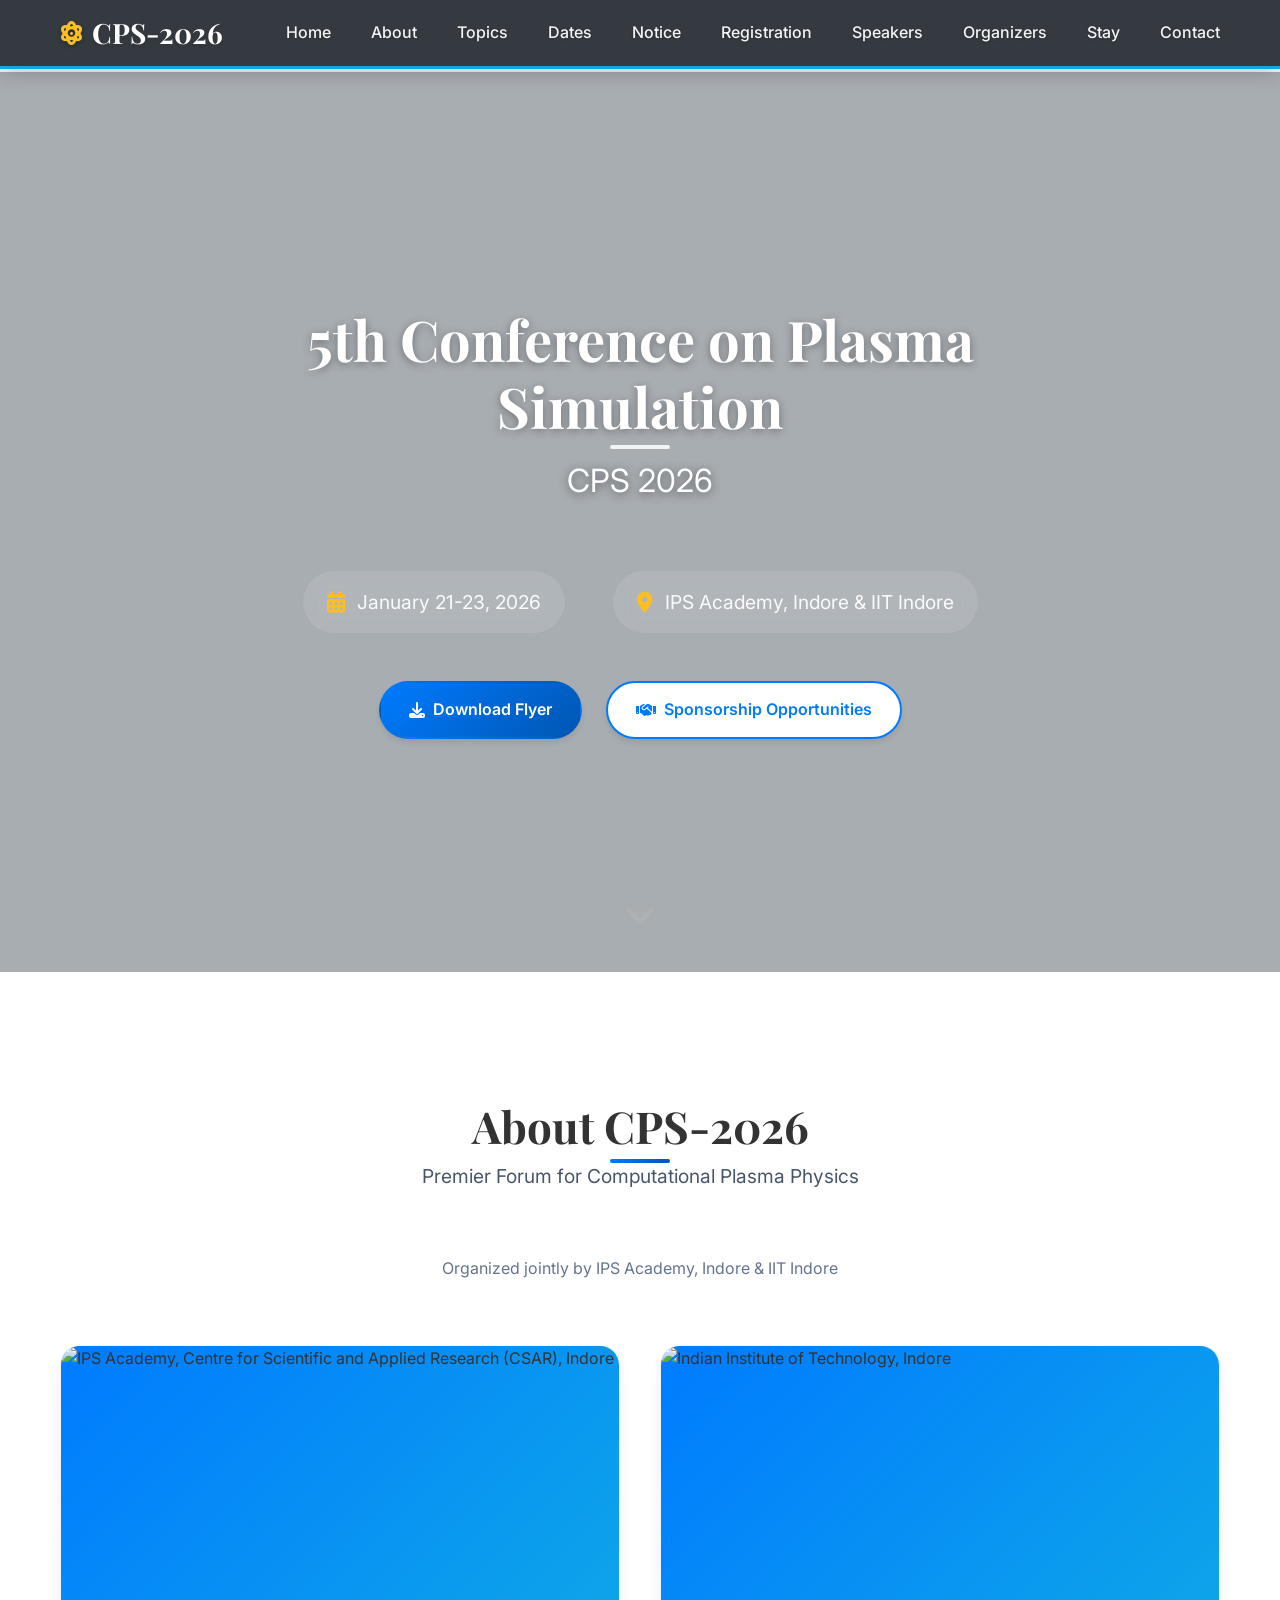
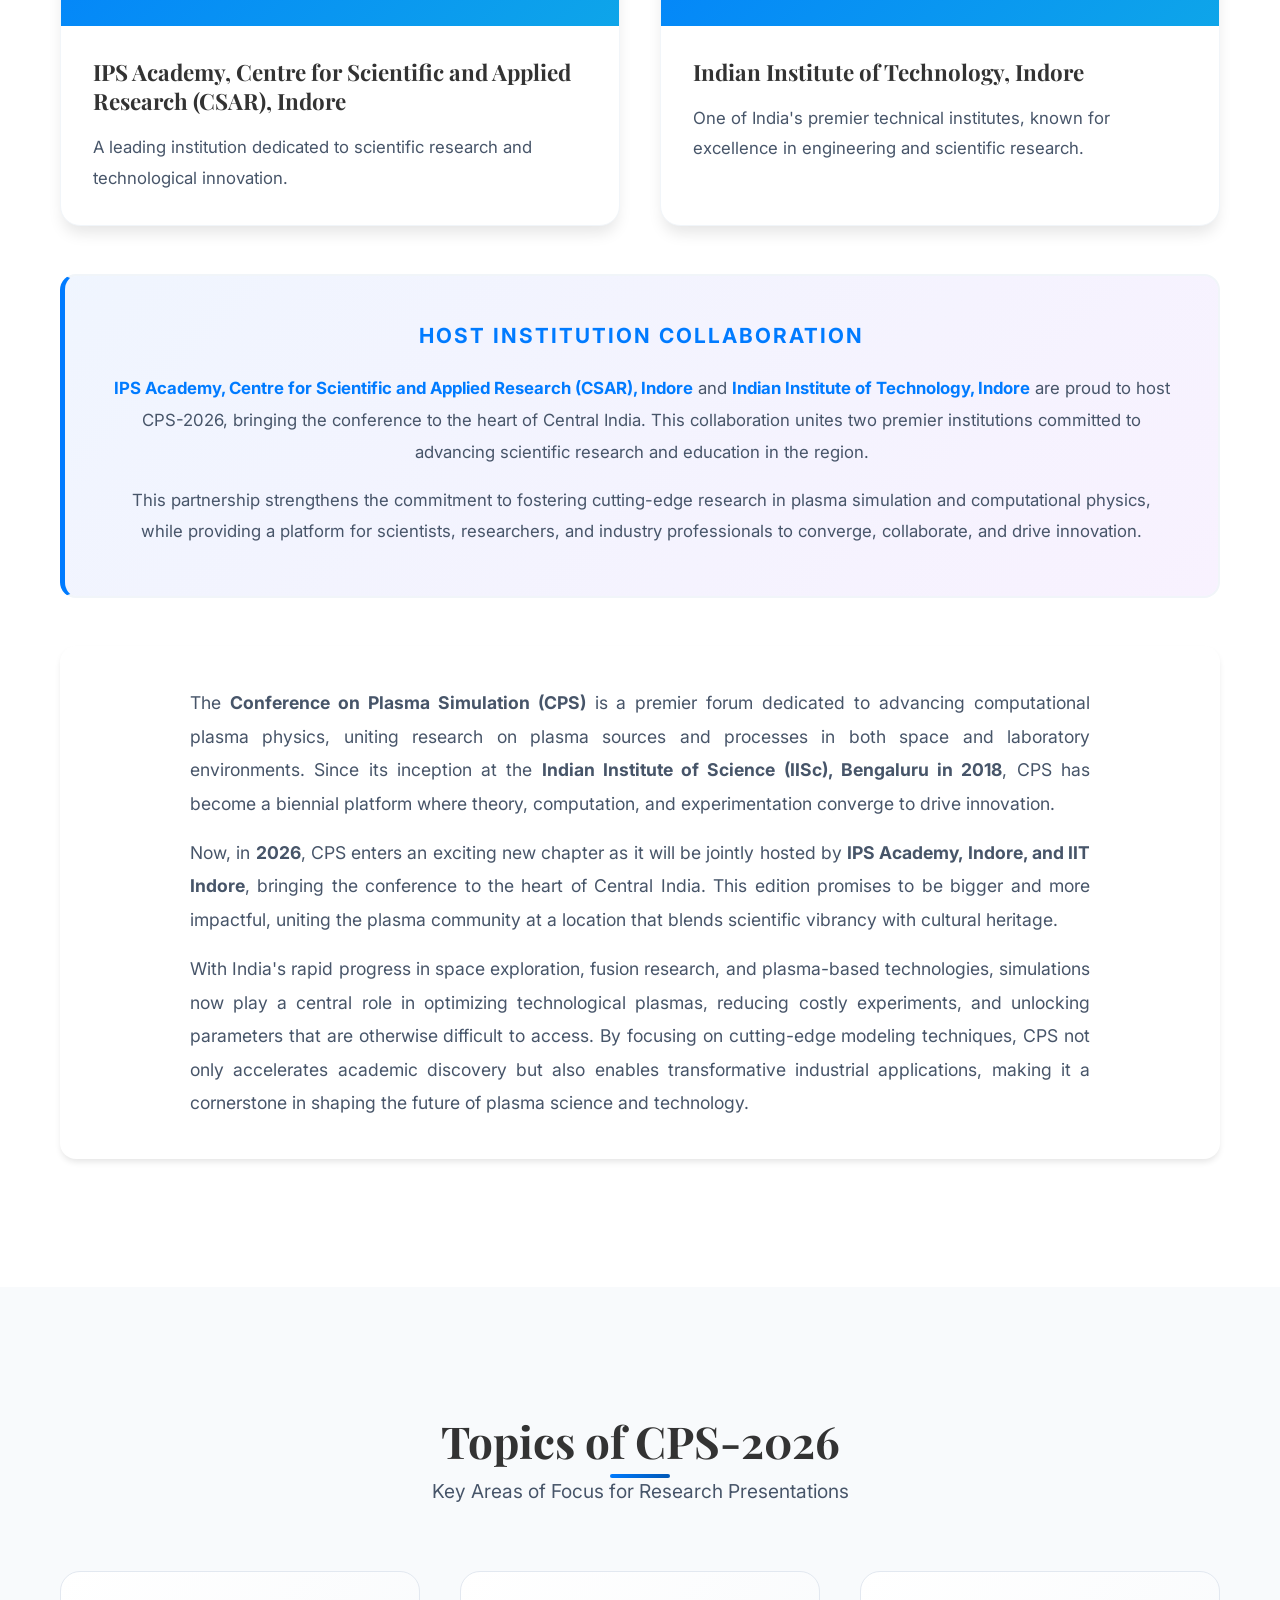
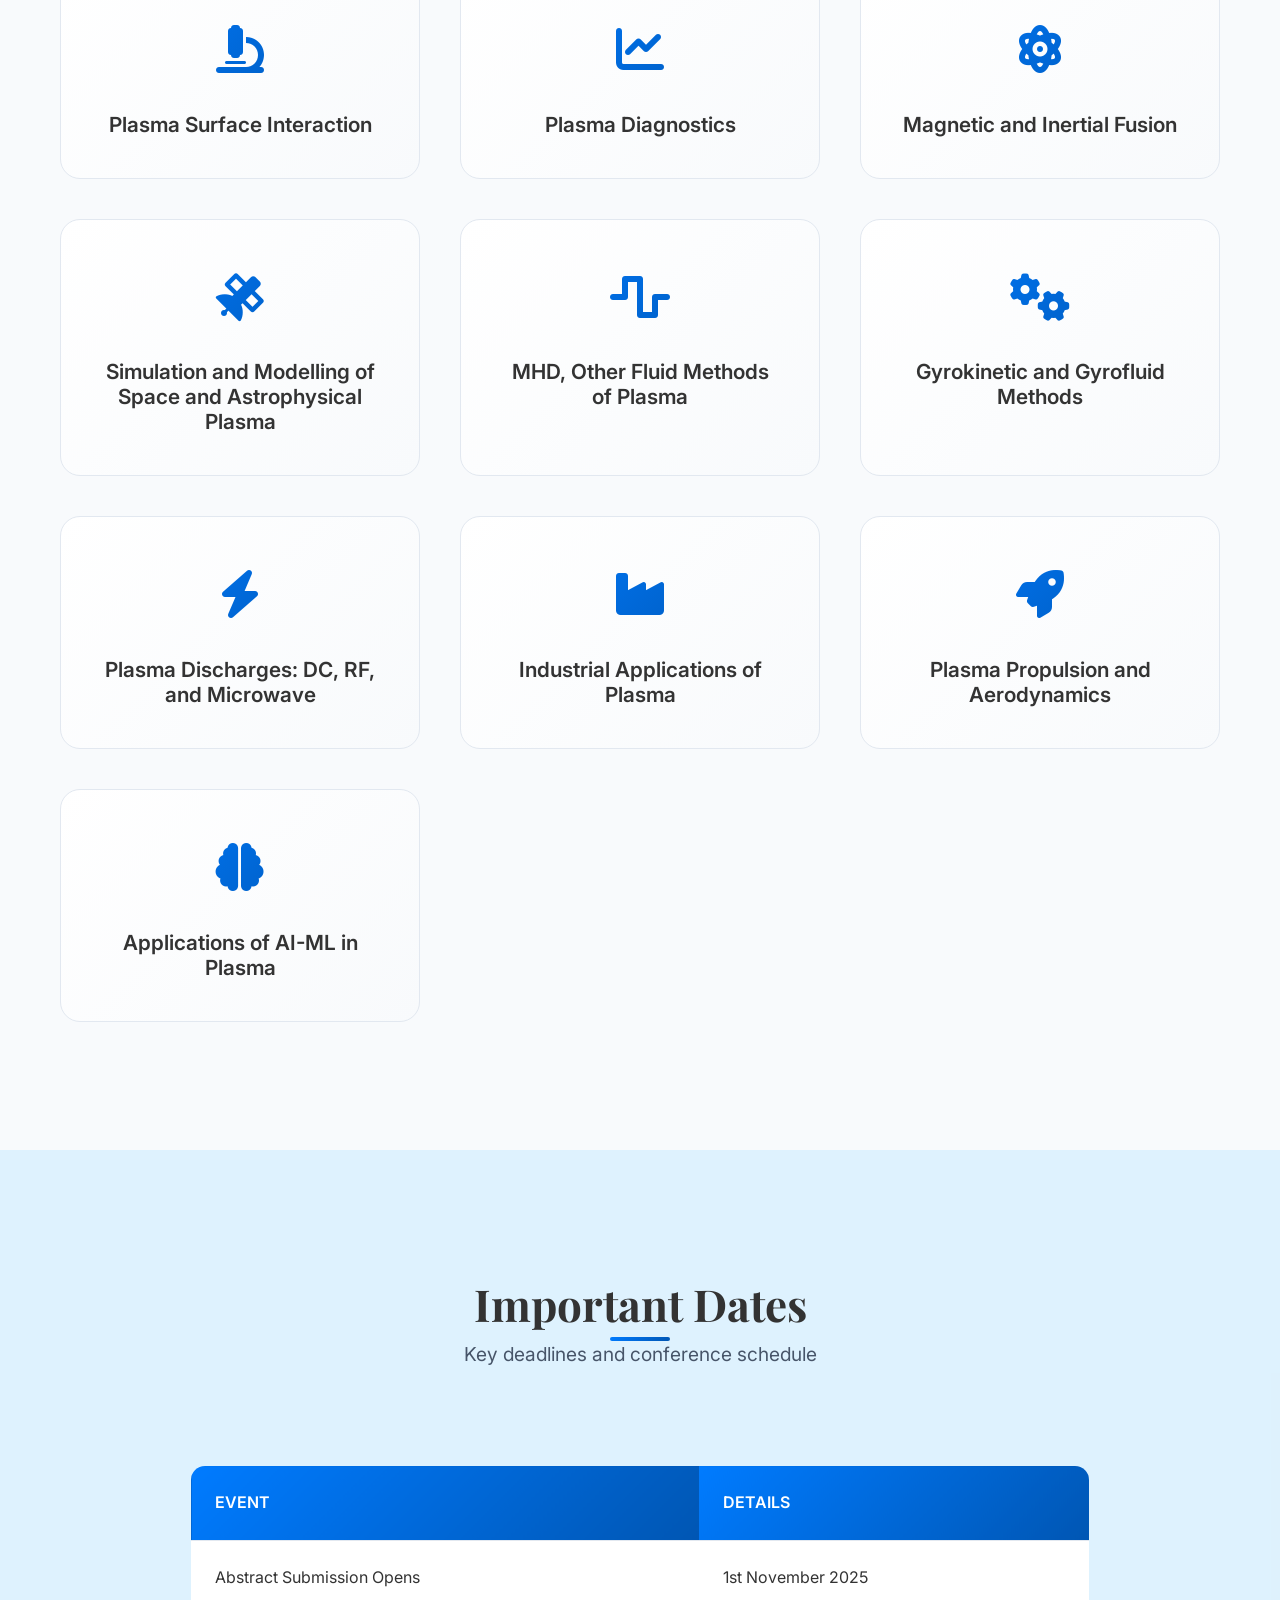
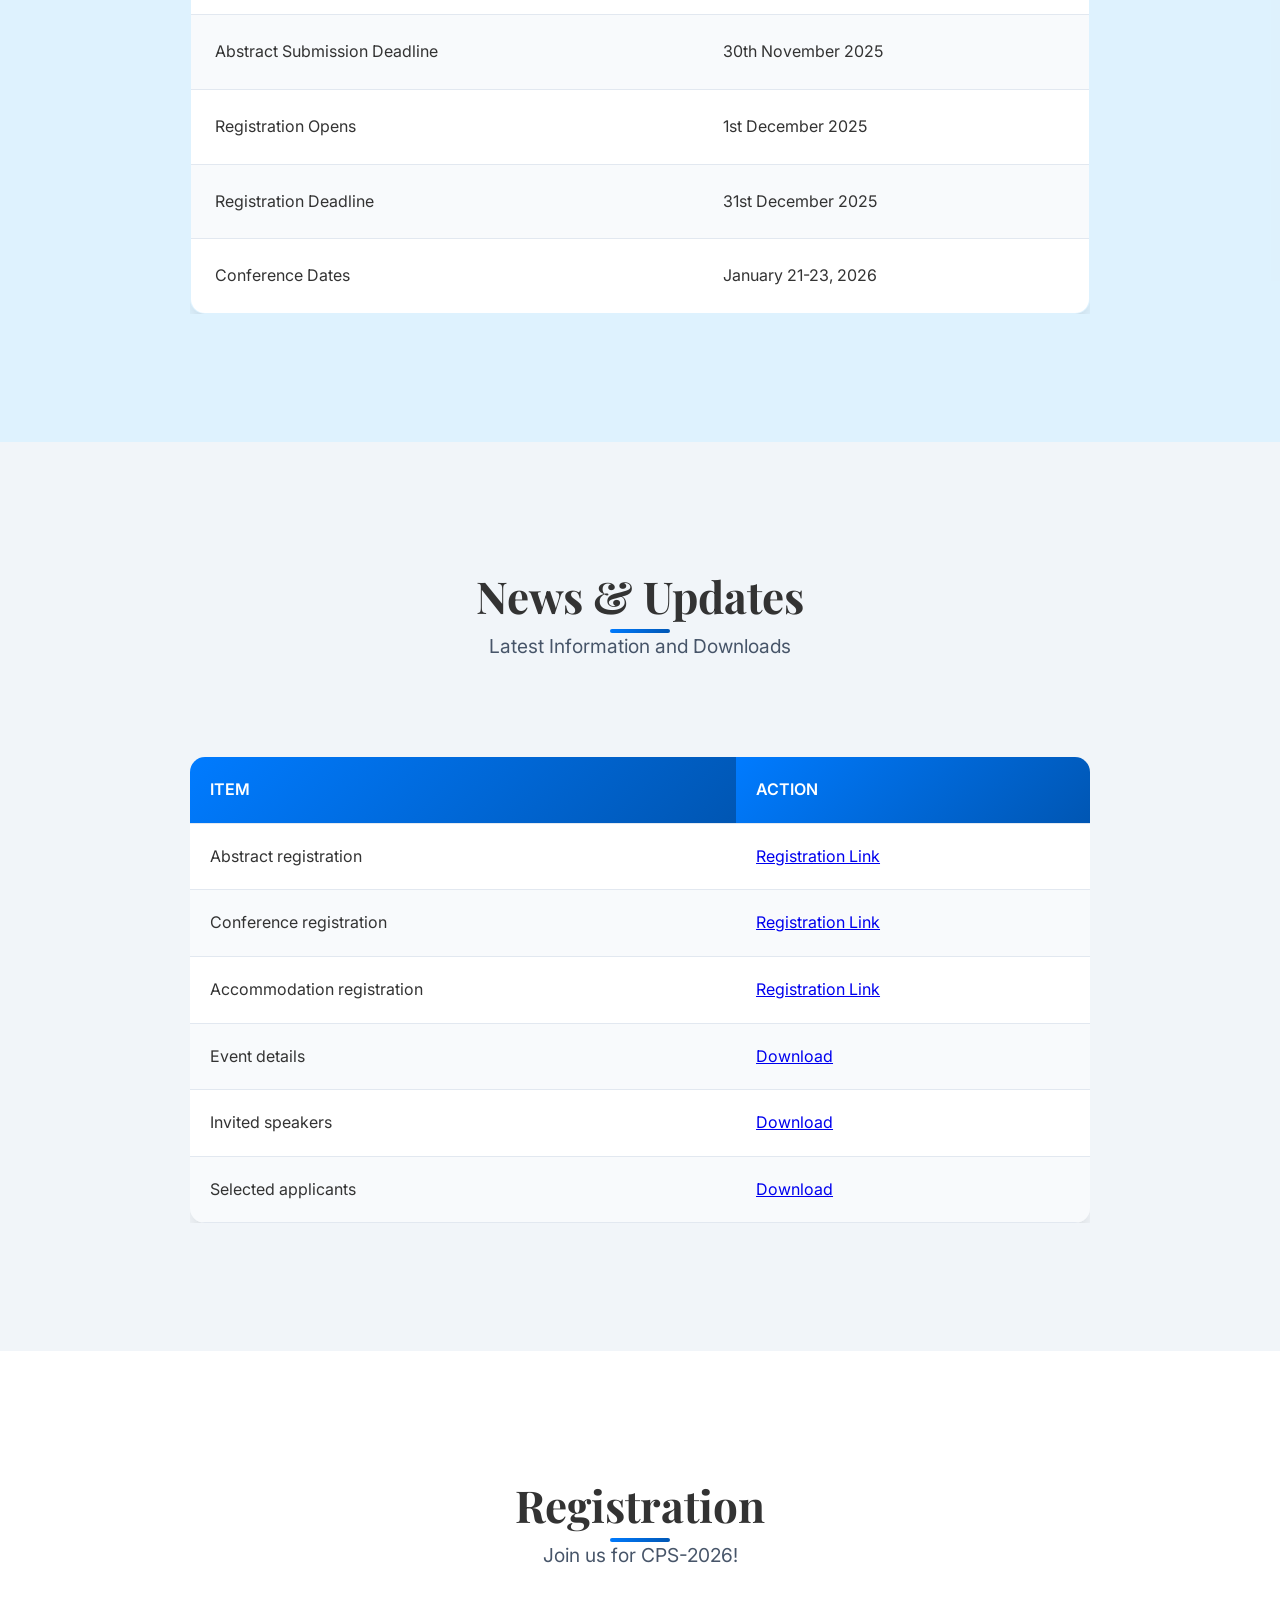
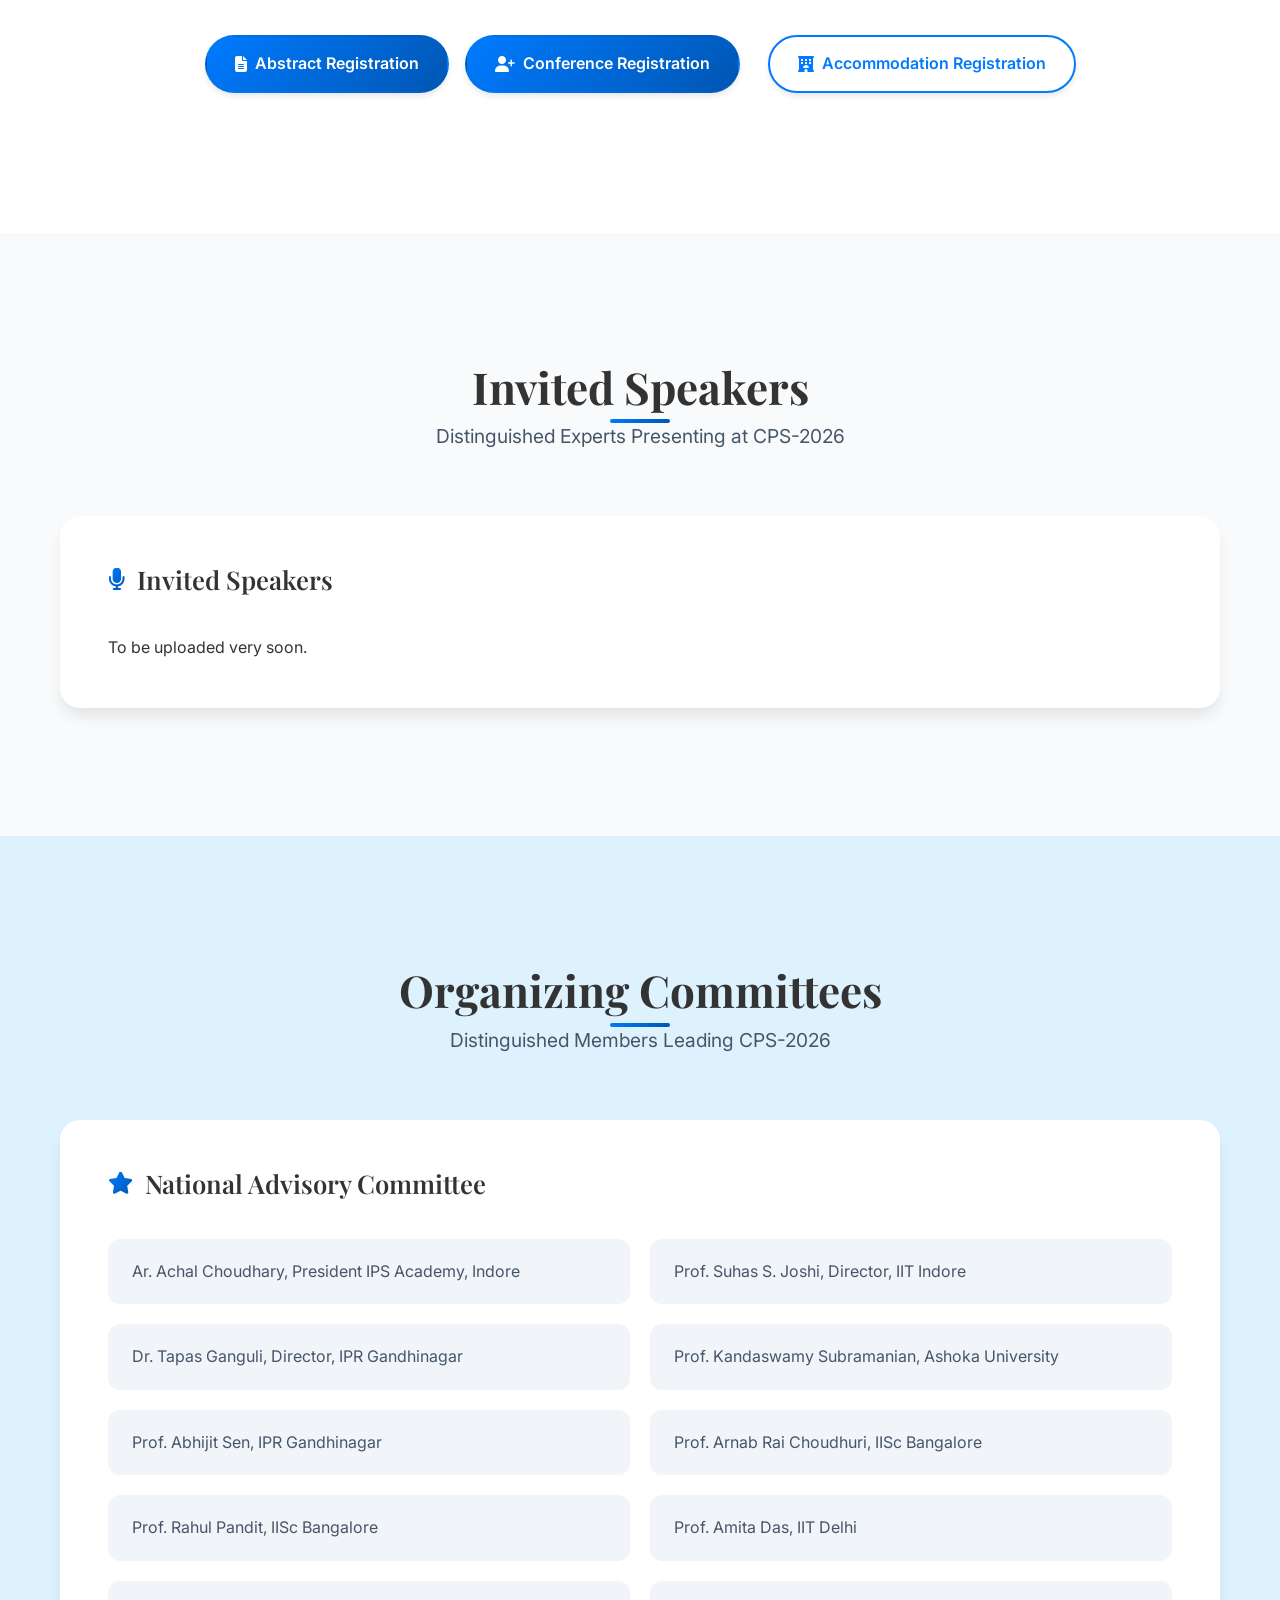
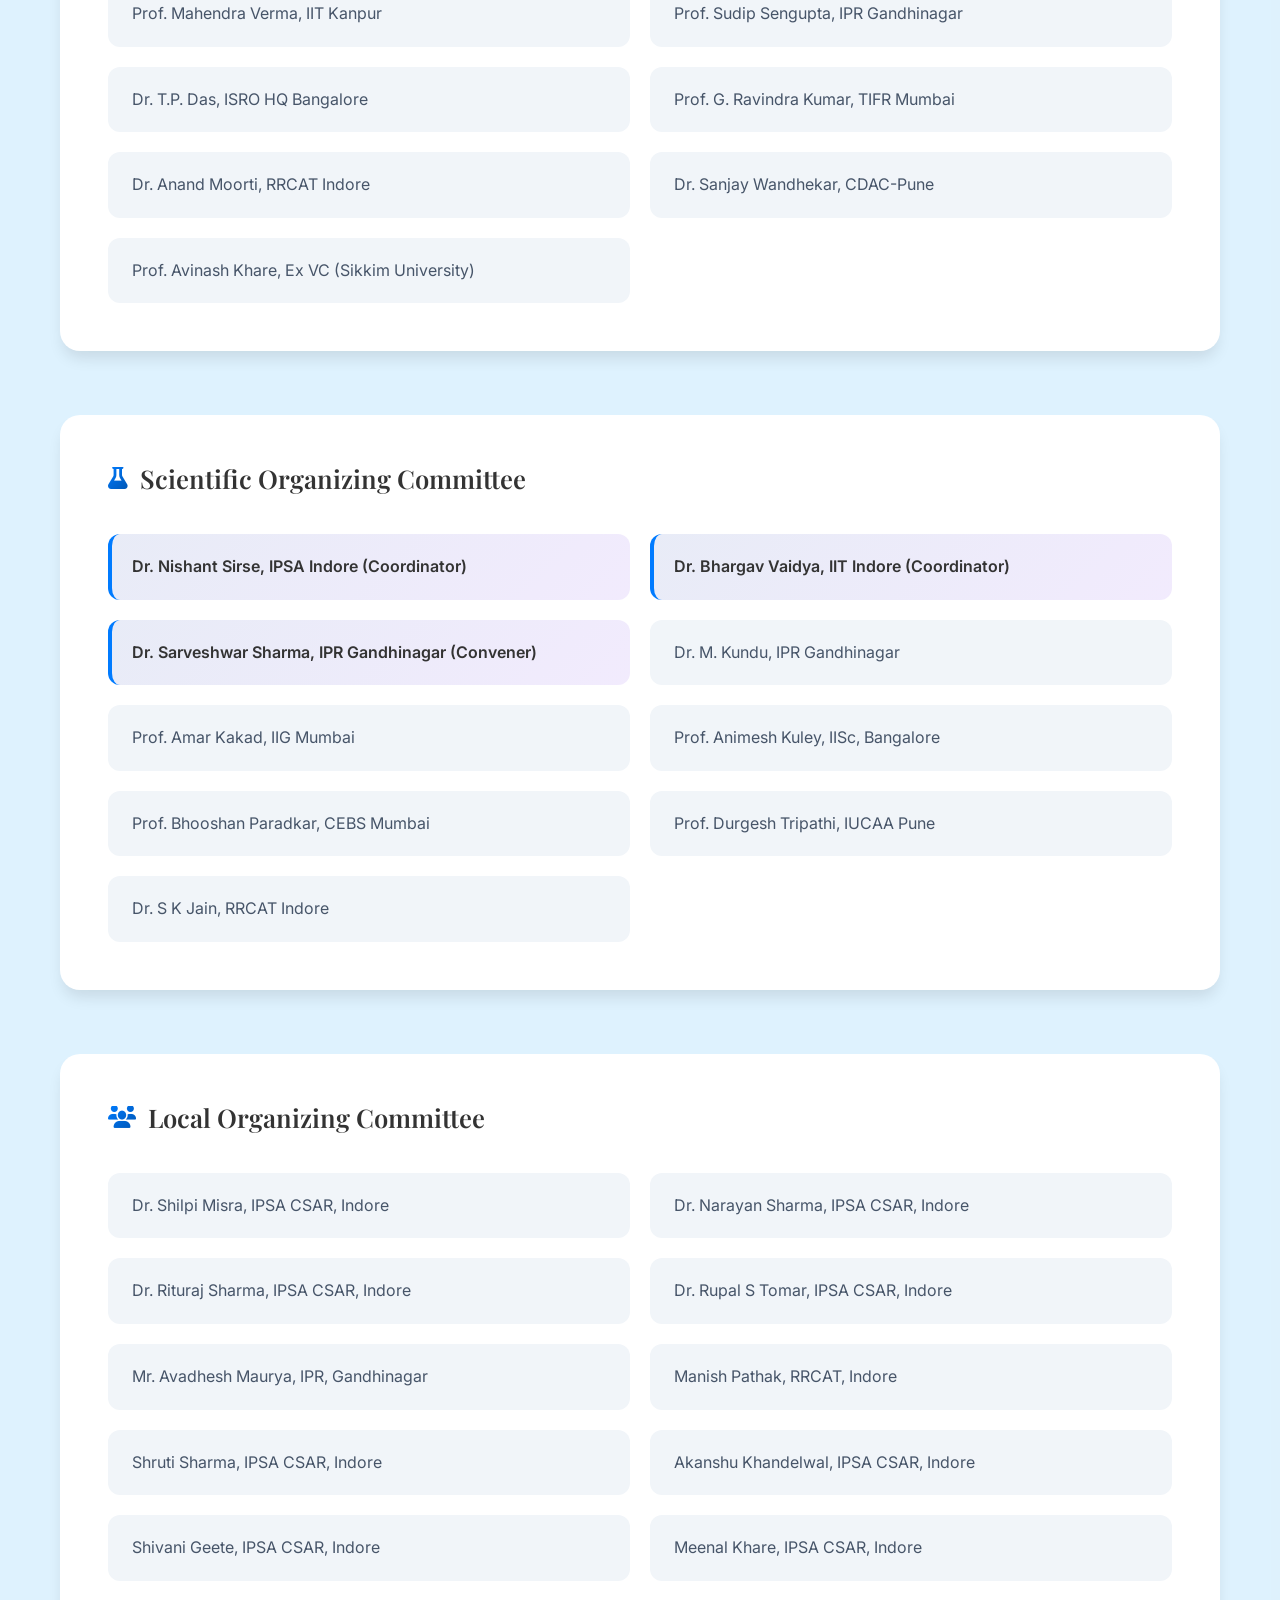
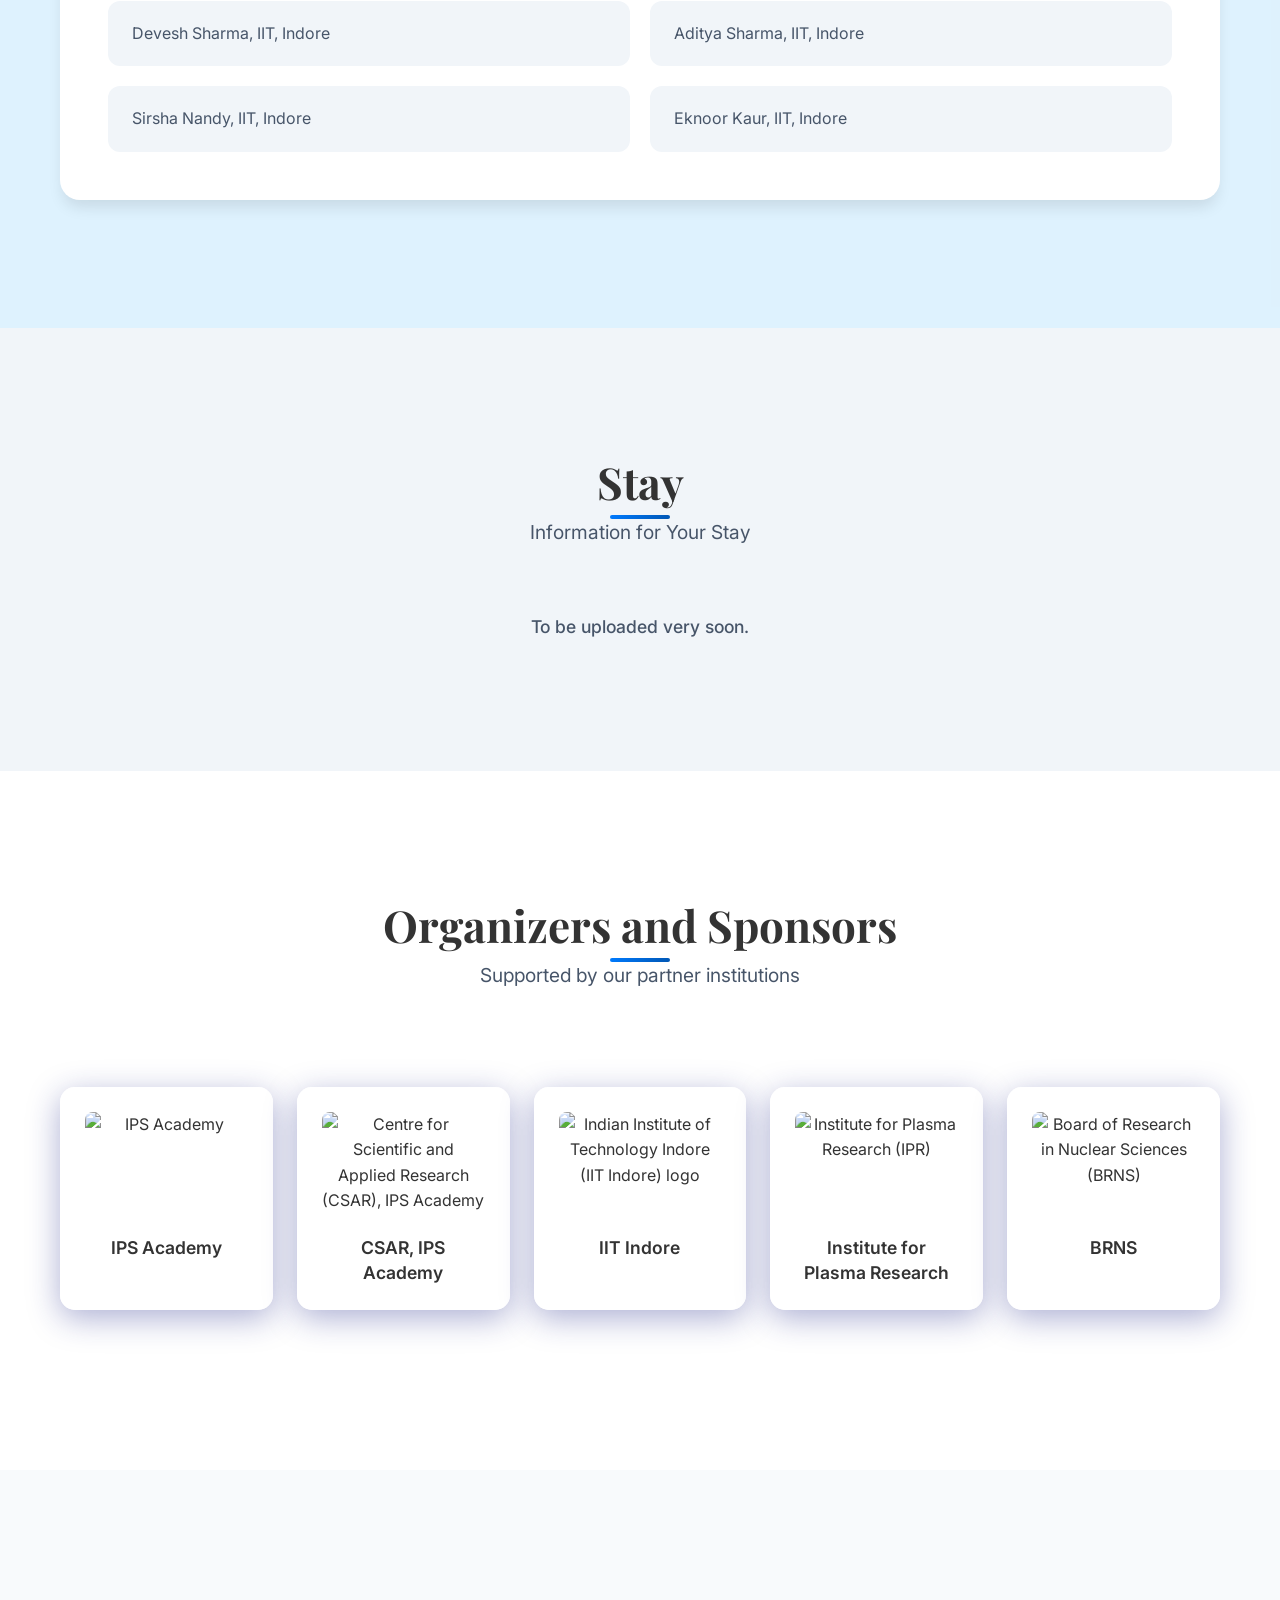
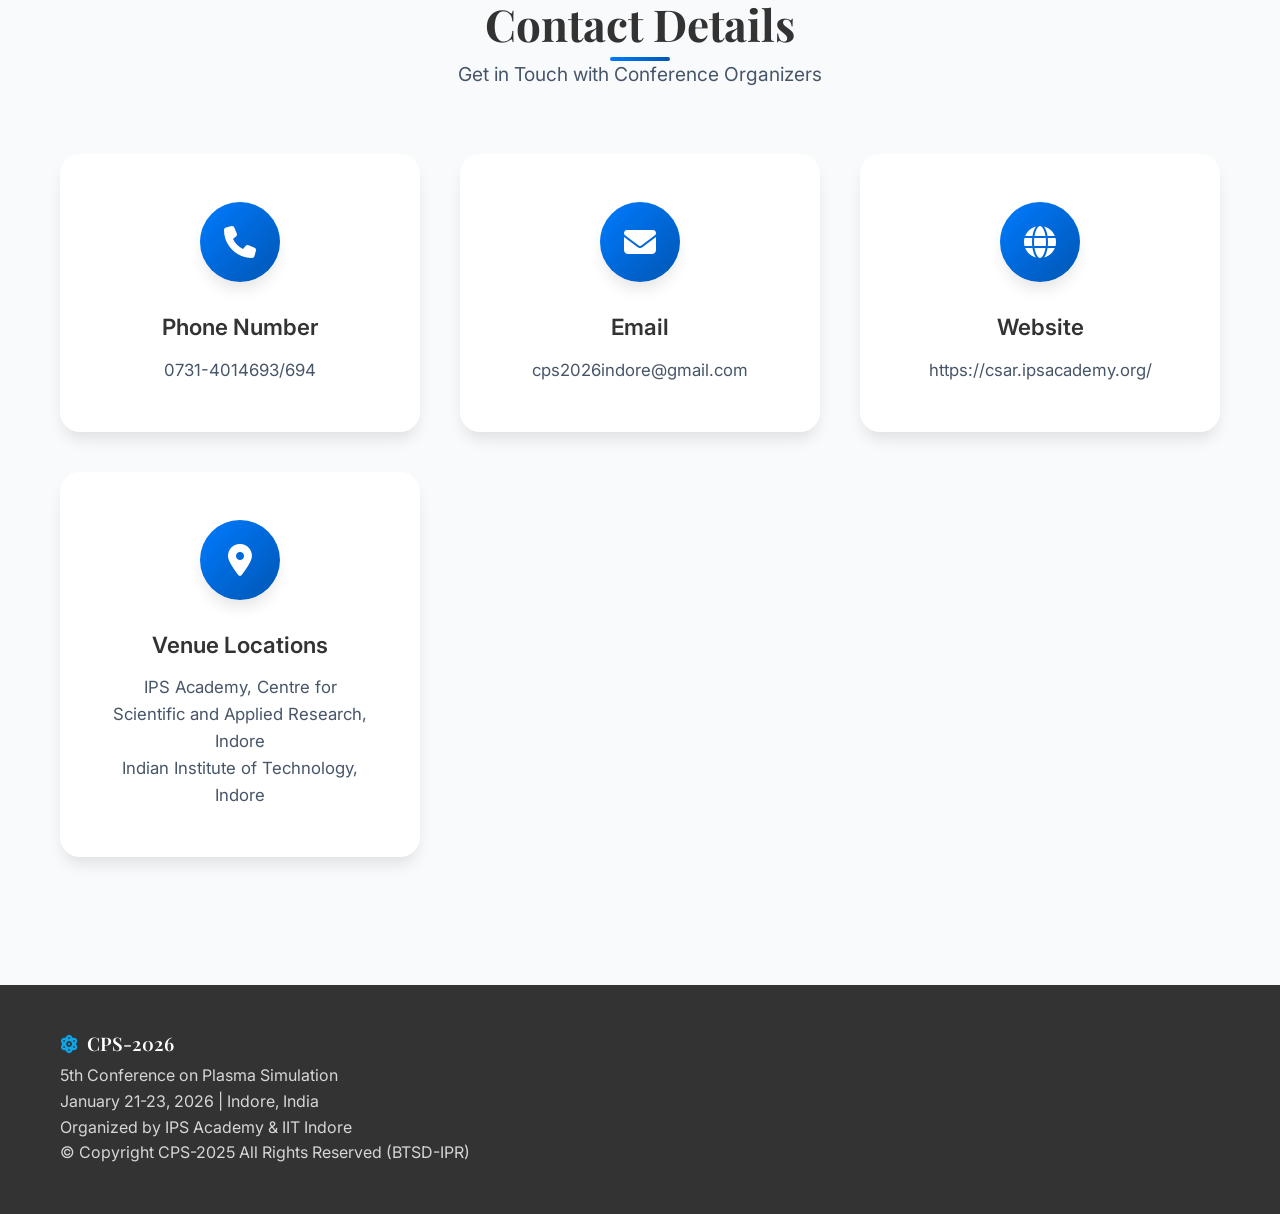
==== index.html @ 8df1a19e "Add files via upload" ====
<!DOCTYPE html>
<html lang="en">
<head>
    <meta charset="UTF-8">
    <meta name="viewport" content="width=device-width, initial-scale=1.0">
    <meta name="description" content="5th Conference on Plasma Simulation (CPS 2026) - Premier forum for computational plasma physics, plasma simulation, and computational physics research. Join us in Indore, India for cutting-edge research presentations and networking.">
    <meta name="keywords" content="plasma simulation, computational plasma physics, plasma conference, CPS 2026, plasma research, plasma modeling, plasma diagnostics, fusion research, plasma surface interaction, magnetic fusion, inertial fusion, space plasma, astrophysical plasma, MHD, gyro-kinetic, plasma discharges, industrial plasma, plasma propulsion, AI in plasma, machine learning plasma, plasma workshop, scientific conference, physics conference, plasma technology, plasma applications">
    <meta name="author" content="CPS 2026 Organizing Committee">
    <meta name="robots" content="index, follow">
    <meta name="language" content="English">
    <meta name="country" content="India">
    
    <!-- Schema.org for Google -->
    <script type="application/ld+json">
    {
        "@context": "https://schema.org",
        "@type": "Event",
        "name": "5th Conference on Plasma Simulation - CPS 2026",
        "startDate": "2026-01-21",
        "endDate": "2026-01-23",
        "eventAttendanceMode": "https://schema.org/OfflineEventAttendanceMode",
        "eventStatus": "https://schema.org/EventScheduled",
        "location": {
            "@type": "Place",
            "name": "IPS Academy & IIT Indore",
            "address": {
                "@type": "PostalAddress",
                "streetAddress": "IPS Academy, Centre for Scientific and Applied Research",
                "addressLocality": "Indore",
                "addressRegion": "Madhya Pradesh",
                "postalCode": "452012",
                "addressCountry": "IN"
            }
        },
        "organizer": {
            "@type": "Organization",
            "name": "IPS Academy, Centre for Scientific and Applied Research & IIT Indore",
            "url": "https://csar.ipsacademy.org/"
        },
        "description": "The 5th Conference on Plasma Simulation (CPS) is a premier forum dedicated to advancing computational plasma physics, uniting research on plasma sources and processes in both space and laboratory environments.",
        "image": "ref_image/speaker3.jpg",
        "url": "https://csar.ipsacademy.org/cps2026/",
        "offers": {
            "@type": "Offer",
            "url": "https://csar.ipsacademy.org/cps2026/",
            "availability": "https://schema.org/InStock"
        }
    }
    </script>
    
    <title>5th Conference on Plasma Simulation - CPS 2026</title>
    <link href="https://fonts.googleapis.com/css2?family=Inter:wght@300;400;500;600;700&family=Playfair+Display:wght@400;600;700&display=swap" rel="stylesheet">
    <link rel="stylesheet" href="https://cdnjs.cloudflare.com/ajax/libs/font-awesome/6.4.0/css/all.min.css">
    <link rel="stylesheet" href="styles.css">
    
    <style>
        /* Reset and Base Styles */
        * {
            margin: 0;
            padding: 0;
            box-sizing: border-box;
        }

        :root {
            --primary-color: #007bff;
            --primary-light: #3b82f6;
            --secondary-color: #7c3aed;
            --accent-color: #0ea5e9;
            --success-color: #4CAF50;
            --warning-color: #f59e0b;
            
            --background-color: #f0f8ff;
            --surface-color: #f8fafc;
            --surface-light: #f1f5f9;
            --card-color: #ffffff;
            
            --text-primary: #333333;
            --text-secondary: #475569;
            --text-muted: #64748b;
            --text-light: #94a3b8;
            
            --border-color: #e2e8f0;
            --border-light: #f1f5f9;
            
            --gradient-primary: linear-gradient(135deg, #007bff 0%, #0056b3 100%);
            --gradient-hero: linear-gradient(135deg, #007bff 0%, #3b82f6 50%, #0ea5e9 100%);
            --gradient-card: linear-gradient(135deg, #ffffff 0%, #f8fafc 100%);
            
            --shadow-sm: 0 1px 2px 0 rgba(0, 0, 0, 0.05);
            --shadow-md: 0 4px 6px -1px rgba(0, 0, 0, 0.1);
            --shadow-lg: 0 10px 15px -3px rgba(0, 0, 0, 0.1);
            --shadow-xl: 0 20px 25px -5px rgba(0, 0, 0, 0.1);
            --shadow-2xl: 0 25px 50px -12px rgba(0, 0, 0, 0.25);
            --hover-color: var(--surface-light);
            --top-banner-object-position: center; /* focal point for banner image */
            --navbar-height: 72px; /* default desktop navbar height */
            --top-banner-height: 0px; /* banner removed */
        }

        html {
            scroll-behavior: smooth;
            font-size: 16px;
        }

        body {
            font-family: 'Inter', -apple-system, BlinkMacSystemFont, 'Segoe UI', Roboto, sans-serif;
            line-height: 1.6;
            color: var(--text-primary);
            background-color: var(--background-color);
            padding-top: calc(var(--top-banner-height) + var(--navbar-height)); /* ensure content starts below banner + navbar */
            overflow-x: hidden;
        }

        /* Lock scroll when mobile menu is open */
        body.menu-open {
            overflow: hidden;
        }

        .container {
            max-width: 1200px;
            margin: 0 auto;
            padding: 0 20px;
        }

        /* Typography */
        h1, h2, h3, h4, h5, h6 {
            font-weight: 600;
            line-height: 1.2;
            margin-bottom: 1rem;
        }

        .section-title {
            font-family: 'Playfair Display', serif;
            font-size: 2.75rem;
            font-weight: 700;
            text-align: center;
            margin-bottom: 0.5rem;
            color: var(--text-primary);
            position: relative;
        }

        .section-title::after {
            content: '';
            position: absolute;
            bottom: -10px;
            left: 50%;
            transform: translateX(-50%);
            width: 60px;
            height: 4px;
            background: var(--gradient-primary);
            border-radius: 2px;
        }

        .section-subtitle {
            font-size: 1.2rem;
            color: var(--text-secondary);
            text-align: center;
            margin-bottom: 4rem;
            font-weight: 400;
        }

        .section-header {
            margin-bottom: 4rem;
        }

        /* Buttons */
        .btn {
            display: inline-flex;
            align-items: center;
            gap: 0.5rem;
            padding: 14px 28px;
            border-radius: 50px;
            text-decoration: none;
            font-weight: 600;
            font-size: 1rem;
            transition: all 0.3s ease;
            border: 2px solid transparent;
            cursor: pointer;
            box-shadow: var(--shadow-md);
        }

        .btn:focus {
            outline: 2px solid #ffffff;
            outline-offset: 2px;
        }

        .btn-primary {
            background: var(--gradient-primary);
            color: white;
        }

        .btn-primary:hover {
            transform: translateY(-3px);
            box-shadow: var(--shadow-xl);
        }

        .btn-outline {
            border: 2px solid var(--primary-color);
            color: var(--primary-color);
            background: white;
        }

        .btn-outline:hover {
            background: var(--primary-color);
            color: white;
            transform: translateY(-3px);
        }





        /* Navigation */
        .navbar {
            position: fixed;
            top: var(--top-banner-height);
            width: 100%;
            z-index: 1000;
            padding: 1rem 0;
            transition: all 0.3s ease;
            background: #343a40;
            backdrop-filter: blur(20px);
            border-bottom: 3px solid var(--accent-color);
            box-shadow: 0 4px 20px rgba(0, 0, 0, 0.2);
        }

        .navbar.scrolled {
            background: #343a40;
            box-shadow: 0 8px 30px rgba(0, 0, 0, 0.3);
        }

        .nav-container {
            max-width: 1200px;
            margin: 0 auto;
            padding: 0 20px;
            display: flex;
            justify-content: space-between;
            align-items: center;
        }

        .nav-logo h2 {
            color: #ffffff;
            font-size: 1.75rem;
            font-weight: 700;
            margin: 0;
            display: flex;
            align-items: center;
            gap: 0.5rem;
            font-family: 'Playfair Display', serif;
            text-shadow: 0 2px 4px rgba(0, 0, 0, 0.1);
        }

        .nav-logo i {
            color: #fbbf24;
            font-size: 1.5rem;
            filter: drop-shadow(0 1px 2px rgba(0, 0, 0, 0.2));
        }

        .nav-menu {
            display: flex;
            list-style: none;
            gap: 2.5rem;
            margin: 0;
        }

        .nav-link {
            color: rgba(255, 255, 255, 0.95);
            text-decoration: none;
            font-weight: 500;
            transition: all 0.3s ease;
            position: relative;
            padding: 0.5rem 0;
            text-shadow: 0 1px 3px rgba(0, 0, 0, 0.2);
        }

        .nav-link:hover,
        .nav-link.active {
            color: #ffffff;
        }

        .nav-link::after {
            content: '';
            position: absolute;
            width: 0;
            height: 3px;
            bottom: 0;
            left: 50%;
            transform: translateX(-50%);
            background: var(--gradient-primary);
            transition: width 0.3s ease;
            border-radius: 2px;
        }

        .nav-link:hover::after,
        .nav-link.active::after {
            width: 100%;
        }

        .hamburger {
            display: none;
            flex-direction: column;
            cursor: pointer;
            gap: 4px;
            z-index: 1001;
            background: none;
            border: 0;
            padding: 0;
            -webkit-tap-highlight-color: transparent;
            touch-action: manipulation;
        }

        .bar {
            width: 25px;
            height: 3px;
            background: var(--primary-color);
            transition: all 0.3s ease;
            border-radius: 2px;
        }

        /* Hero Section with Video Background */
        .hero {
            color: white;
            padding: 10rem 0;
            display: flex;
            align-items: center;
            justify-content: center;
            text-align: center;
            position: relative;
            min-height: 100vh;
            overflow: hidden;
        }

        /* Video Background Styles */
        .hero-video {
            position: absolute;
            top: 50%;
            left: 50%;
            min-width: 100%;
            min-height: 100%;
            width: auto;
            height: auto;
            transform: translate(-50%, -50%);
            z-index: 0;
            object-fit: cover;
        }

        /* Dark Overlay for Text Readability */
        .hero-overlay {
            position: absolute;
            top: 0;
            left: 0;
            width: 100%;
            height: 100%;
            background: rgba(0, 0, 0, 0.3);
            z-index: 1;
        }

        .hero-content {
            position: relative;
            z-index: 2;
            text-align: center;
            max-width: 900px;
            padding: 0 20px;
        }

        /* Ensure all hero content is above video */
        .hero .container {
            position: relative;
            z-index: 2;
        }

        .hero .section-title {
            color: #ffffff !important; /* Ensure this is white */
            font-size: clamp(2rem, 6vw, 3.5rem);
            text-shadow: 0 2px 8px rgba(0,0,0,0.35);
        }

        .hero .section-title::after {
            background: rgba(255,255,255,0.85);
        }

        .title-main {
            display: block;
            color: white;
        }

        .title-highlight {
            display: block;
            color: #fbbf24;
            text-shadow: 0 4px 8px rgba(0, 0, 0, 0.2);
        }

        .hero-subtitle {
            color: white !important; /* Full white for better visibility */
            margin-top: 1rem;
            font-size: clamp(1.4rem, 4vw, 2rem); /* Increased font size */
            text-shadow: 0 2px 10px rgba(0,0,0,0.5); /* Stronger shadow for contrast */
        }

        

        .hero-details {
            display: flex;
            justify-content: center;
            gap: 3rem;
            margin-bottom: 3rem;
            flex-wrap: wrap;
        }

        .detail-item {
            display: flex;
            align-items: center;
            gap: 0.75rem;
            font-size: 1.2rem;
            color: rgba(255, 255, 255, 0.95);
            background: rgba(255, 255, 255, 0.1);
            padding: 1rem 1.5rem;
            border-radius: 50px;
            backdrop-filter: blur(10px);
        }

        .detail-item i {
            color: #fbbf24;
            font-size: 1.3rem;
        }

        .hero-buttons {
            display: flex;
            gap: 1.5rem;
            justify-content: center;
            flex-wrap: wrap;
        }

        .scroll-indicator {
            position: absolute;
            bottom: 2rem;
            left: 50%;
            transform: translateX(-50%);
            color: rgba(255, 255, 255, 0.7);
            font-size: 2rem;
            animation: bounce 2s infinite;
        }

        @keyframes bounce {
            0%, 20%, 50%, 80%, 100% {
                transform: translateX(-50%) translateY(0);
            }
            40% {
                transform: translateX(-50%) translateY(-15px);
            }
            60% {
                transform: translateX(-50%) translateY(-8px);
            }
        }

        /* About Section */
        .about {
            padding: 8rem 0;
            background: var(--surface-color);
        }

        .about-grid {
            display: grid;
            grid-template-columns: 2fr 1fr;
            gap: 1rem;
            align-items: start;
        }

        /* Host Institutions Section */
        .host-institutions {
            display: grid;
            grid-template-columns: repeat(auto-fit, minmax(350px, 1fr));
            gap: 2.5rem;
            margin: 4rem 0 3rem 0;
        }

        .institution-card {
            background: var(--card-color);
            border-radius: 20px;
            overflow: hidden;
            box-shadow: var(--shadow-lg);
            transition: all 0.3s cubic-bezier(0.4, 0, 0.2, 1);
            border: 1px solid var(--border-light);
        }

        .institution-card:hover {
            transform: translateY(-12px);
            box-shadow: var(--shadow-2xl);
        }

        .institution-image-wrapper {
            width: 100%;
            height: 280px;
            overflow: hidden;
            position: relative;
            background: linear-gradient(135deg, var(--primary-color) 0%, var(--accent-color) 100%);
        }

        .institution-image {
            width: 100%;
            height: 100%;
            object-fit: cover;
            transition: transform 0.4s cubic-bezier(0.4, 0, 0.2, 1);
        }

        .institution-card:hover .institution-image {
            transform: scale(1.08);
        }

        .institution-content {
            padding: 2rem;
        }

        .institution-title {
            font-size: 1.4rem;
            font-weight: 700;
            color: var(--text-primary);
            margin-bottom: 1rem;
            line-height: 1.3;
            font-family: 'Playfair Display', serif;
        }

        .institution-description {
            font-size: 1.05rem;
            color: var(--text-secondary);
            line-height: 1.8;
            margin: 0;
        }

        /* Collaboration Section */
        .collaboration-section {
            background: linear-gradient(135deg, rgba(59, 130, 246, 0.08) 0%, rgba(168, 85, 247, 0.08) 100%);
            border: 2px solid var(--border-light);
            border-left: 5px solid var(--primary-color);
            border-radius: 16px;
            padding: 3rem;
            margin: 3rem 0;
            transition: all 0.3s ease;
        }

        .collaboration-section:hover {
            border-left-color: var(--accent-color);
            box-shadow: var(--shadow-lg);
        }

        .collaboration-title {
            font-size: 1.3rem;
            font-weight: 700;
            color: var(--primary-color);
            text-transform: uppercase;
            letter-spacing: 2px;
            margin-bottom: 1.5rem;
            text-align: center;
        }

        .collaboration-content {
            text-align: justify;
            line-height: 1.9;
        }

        .collaboration-content p {
            font-size: 1.05rem;
            color: var(--text-secondary);
            margin: 0;
            text-align: center;
        }

        .collaboration-content strong {
            color: var(--primary-color);
            font-weight: 700;
        }

        /* Conference Overview */
        .conference-overview {
            background: var(--card-color);
            border-radius: 16px;
            padding: 2.5rem;
            margin-top: 2rem;
            box-shadow: var(--shadow-md);
            transition: all 0.3s ease;
        }

        .conference-overview:hover {
            box-shadow: var(--shadow-lg);
        }

        .text-block {
            margin-bottom: 2.5rem;
            padding: 2rem;
            background: var(--card-color);
            border-radius: 16px;
            border-left: 5px solid var(--primary-color);
            box-shadow: var(--shadow-md);
            transition: transform 0.3s ease, box-shadow 0.3s ease;
        }

        .text-block:hover {
            transform: translateY(-5px);
            box-shadow: var(--shadow-lg);
        }

        .text-block p {
            font-size: 1.1rem;
            line-height: 1.8;
            color: var(--text-secondary);
            margin: 0;
        }

        .about-stats {
            display: flex;
            flex-direction: column;
            gap: 2rem;
        }

        .stat-item {
            text-align: center;
            padding: 2.5rem;
            background: var(--card-color);
            border-radius: 20px;
            box-shadow: var(--shadow-lg);
            transition: transform 0.3s ease;
        }

        .stat-item:hover {
            transform: translateY(-5px);
        }

        .stat-number {
            font-size: 3.5rem;
            font-weight: 800;
            background: var(--gradient-primary);
            -webkit-background-clip: text;
            -webkit-text-fill-color: transparent;
            background-clip: text;
            margin-bottom: 0.5rem;
            font-family: 'Playfair Display', serif;
        }

        .stat-label {
            font-size: 1rem;
            color: var(--text-muted);
            text-transform: uppercase;
            letter-spacing: 2px;
            font-weight: 600;
        }

        /* Topics Section */
        .topics {
            padding: 8rem 0;
            background: white;
        }

        .topics-grid {
            display: grid;
            grid-template-columns: repeat(auto-fit, minmax(300px, 1fr));
            gap: 2.5rem;
        }

        .topic-card {
            background: var(--gradient-card);
            padding: 2.5rem;
            border-radius: 20px;
            text-align: center;
            transition: all 0.3s ease;
            border: 1px solid var(--border-color);
            position: relative;
            overflow: hidden;
        }

        .topic-card::before {
            content: '';
            position: absolute;
            top: 0;
            left: 0;
            right: 0;
            height: 5px;
            background: var(--gradient-primary);
            transform: scaleX(0);
            transition: transform 0.3s ease;
        }

        .topic-card:hover::before {
            transform: scaleX(1);
        }

        .topic-card:hover {
            transform: translateY(-10px);
            box-shadow: var(--shadow-2xl);
        }

        .topic-icon {
            font-size: 3rem;
            background: var(--gradient-primary);
            -webkit-background-clip: text;
            -webkit-text-fill-color: transparent;
            background-clip: text;
            margin-bottom: 1.5rem;
        }

        .topic-card h3 {
            font-size: 1.3rem;
            font-weight: 600;
            color: var(--text-primary);
            margin: 0;
        }

        /* Speakers Section */
        .speakers {
            padding: 8rem 0;
            background: var(--surface-light);
        }

        .speakers-grid {
            display: grid;
            grid-template-columns: repeat(auto-fit, minmax(280px, 1fr));
            gap: 2.5rem;
            justify-items: center;
        }

        .speaker-card {
            background: var(--card-color);
            border-radius: 20px;
            box-shadow: var(--shadow-md);
            overflow: hidden;
            text-align: center;
            transition: all 0.3s ease;
            width: 100%;
            max-width: 320px;
            border: 1px solid var(--border-color);
        }

        .speaker-card:hover {
            transform: translateY(-8px);
            box-shadow: var(--shadow-lg);
        }

        .speaker-image {
            width: 100%;
            height: 250px;
            overflow: hidden;
            border-bottom: 1px solid var(--border-light);
        }

        .speaker-image img {
            width: 100%;
            height: 100%;
            object-fit: cover;
            transition: transform 0.3s ease;
        }

        .speaker-card:hover .speaker-image img {
            transform: scale(1.05);
        }

        .speaker-card h3 {
            font-size: 1.4rem;
            color: var(--primary-color);
            margin: 1.5rem 1rem 0.5rem;
            font-weight: 600;
        }

        .speaker-card p {
            font-size: 1rem;
            color: var(--text-secondary);
            margin: 0 1rem 0.5rem;
        }

        .speaker-card .speaker-topic {
            font-size: 0.95rem;
            color: var(--text-muted);
            font-style: italic;
            margin-bottom: 1.5rem;
        }

        /* Dates Section */
        .dates {
            padding: 8rem 0;
            background: var(--surface-color);
        }

        .dates-timeline {
            max-width: 900px;
            margin: 0 auto;
            position: relative;
        }

        .dates-timeline::before {
            content: '';
            position: absolute;
            left: 50%;
            top: 0;
            bottom: 0;
            width: 4px;
            background: var(--gradient-primary);
            transform: translateX(-50%);
            border-radius: 2px;
        }

        .timeline-item {
            display: flex;
            align-items: center;
            margin-bottom: 4rem;
            position: relative;
        }

        .timeline-item:nth-child(odd) {
            flex-direction: row-reverse;
        }

        .timeline-item:nth-child(odd) .timeline-content {
            text-align: right;
            padding-right: 3rem;
        }

        .timeline-item:nth-child(even) .timeline-content {
            text-align: left;
            padding-left: 3rem;
        }

        .timeline-date {
            flex: 0 0 220px;
            background: var(--gradient-primary);
            color: white;
            padding: 1.5rem;
            border-radius: 15px;
            font-weight: 600;
            text-align: center;
            box-shadow: var(--shadow-lg);
            position: relative;
        }

        .timeline-content {
            flex: 1;
        }

        .timeline-content h3 {
            font-size: 1.4rem;
            margin-bottom: 0.75rem;
            color: var(--text-primary);
            font-weight: 600;
        }

        .timeline-content p {
            color: var(--text-secondary);
            margin: 0;
            font-size: 1.05rem;
        }

        /* New Dates Table Styles */
        .dates-table-container {
            max-width: 900px;
            margin: 0 auto;
            overflow-x: auto; /* For responsive tables */
        }

        .dates-table {
            width: 100%;
            border-collapse: collapse;
            margin-top: 2rem;
            box-shadow: var(--shadow-lg);
            border-radius: 15px;
            overflow: hidden; /* Ensures rounded corners apply to children */
        }

        .dates-table th,
        .dates-table td {
            padding: 1.5rem;
            text-align: left;
            border-bottom: 1px solid var(--border-color);
        }

        .dates-table th {
            background: var(--gradient-primary);
            color: white;
            font-weight: 600;
            text-transform: uppercase;
            font-size: 1rem;
        }

        .dates-table tbody tr:nth-child(odd) {
            background-color: var(--card-color);
        }

        .dates-table tbody tr:nth-child(even) {
            background-color: var(--surface-color);
        }

        .dates-table tbody tr:hover {
            background-color: var(--hover-color); /* Changed from --surface-light to --hover-color for consistency */
            transition: background-color 0.3s ease;
        }

        .dates-table .date-cell {
            /* This style seems to be a remnant from timeline, might not be directly applicable to table cells */
            /* Keeping it for now, but consider if it's truly needed for table td */
            /* flex: 0 0 220px; */
            background: var(--gradient-primary);
            color: white;
            padding: 1.5rem;
            border-radius: 15px;
            font-weight: 600;
            text-align: center;
            box-shadow: var(--shadow-lg);
            position: relative;
        }

        .dates-table .event-cell h3 {
            font-size: 1.4rem;
            margin-bottom: 0.5rem;
            color: var(--text-primary);
            font-weight: 600;
        }

        .dates-table .event-cell p {
            color: var(--text-secondary);
            margin: 0;
            font-size: 1.05rem;
        }

        /* Notice Table Styles */
        .notice-table-container {
            max-width: 900px;
            margin: 0 auto;
            overflow-x: auto;
        }

        .notice-table {
            width: 100%;
            border-collapse: collapse;
            margin-top: 2rem;
            box-shadow: var(--shadow-lg);
            border-radius: 15px;
            overflow: hidden;
        }

        .notice-table th,
        .notice-table td {
            padding: 1.25rem;
            text-align: left;
            border-bottom: 1px solid var(--border-color);
        }

        .notice-table th {
            background: var(--gradient-primary);
            color: white;
            font-weight: 600;
            text-transform: uppercase;
            font-size: 1rem;
        }

        .notice-table tbody tr:nth-child(odd) {
            background-color: var(--card-color);
        }

        .notice-table tbody tr:nth-child(even) {
            background-color: var(--surface-color);
        }

        .notice-table tbody tr:hover {
            background-color: var(--hover-color);
            transition: background-color 0.3s ease;
        }

        .status-closed {
            color: #dc2626;
            font-weight: 600;
            padding: 6px 12px;
            background: #fee2e2;
            border: 1px solid #fecaca;
            border-radius: 25px;
            font-size: 0.85rem;
        }

        /* Responsive adjustments for the notice table */
        @media (max-width: 768px) {
            .notice-table thead {
                display: none;
            }

            /* Polished mobile layout: left-aligned Item, right-aligned Action (no button) */
            .notice-table,
            .notice-table tbody {
                display: block;
                width: 100%;
            }

            .notice-table tr {
                display: flex;
                align-items: center;
                justify-content: space-between;
                gap: 12px;
                padding: 12px 14px;
                margin-bottom: 12px;
                border: 1px solid var(--border-color);
                border-radius: 12px;
                background-color: var(--card-color);
                box-shadow: var(--shadow-md);
            }
            /* Alternating row backgrounds for mobile cards (readability) */
            .notice-table tbody tr:nth-child(odd)  { background-color: var(--card-color); }
            .notice-table tbody tr:nth-child(even) { background-color: var(--surface-light); }

            .notice-table tr:hover {
                background-color: var(--hover-color);
                box-shadow: var(--shadow-lg);
            }

            .notice-table td {
                padding: 0;
                margin: 0;
                border: none;
                position: static;
            }

            /* Remove mobile labels */
            .notice-table td::before {
                content: none;
                display: none;
            }

            /* Item: left, strong text, wraps nicely */
            .notice-table td[data-label="Item"] {
                flex: 1 1 auto;
                color: var(--text-primary);
                font-weight: 600;
                line-height: 1.4;
                min-width: 0; /* enable text-overflow if needed */
            }

            /* Action: right aligned, no button styling */
            .notice-table td[data-label="Action"] {
                flex: 0 0 auto;
                text-align: right;
                white-space: nowrap;
            }

            .notice-table tbody a {
                display: inline;
                padding: 0;
                border-radius: 0;
                background: none;
                color: var(--primary-color);
                text-decoration: underline;
                box-shadow: none;
                font-weight: 600;
                font-size: 0.975rem;
            }

            .notice-table tbody a:hover {
                color: var(--accent-color);
            }

            .notice-table tbody a:focus {
                outline: 2px solid var(--accent-color);
                outline-offset: 2px;
                text-decoration: none;
                border-radius: 4px;
            }

            .notice-table tbody a::before {
                content: none;
            }

            /* Status chip: visually balanced and right-aligned */
            .status-closed {
                display: inline-block;
                padding: 4px 10px;
                background: #fee2e2;
                border: 1px solid #fecaca;
                border-radius: 999px;
                font-size: 0.85rem;
                color: #dc2626;
                font-weight: 600;
                text-align: center;
                box-shadow: 0 2px 6px rgba(220, 38, 38, 0.15);
            }
        }



        /* Committee Section */
        .committees {
            padding: 8rem 0;
            background: white;
        }

        .committees-grid {
            display: grid;
            gap: 4rem;
        }

        .committee-card {
            background: var(--card-color);
            padding: 3rem;
            border-radius: 20px;
            box-shadow: var(--shadow-lg);
            transition: transform 0.3s ease;
        }

        .committee-card:hover {
            transform: translateY(-5px);
        }

        .committee-card h3 {
            font-size: 1.6rem;
            margin-bottom: 2.5rem;
            color: var(--text-primary);
            display: flex;
            align-items: center;
            gap: 0.75rem;
            font-family: 'Playfair Display', serif;
        }

        .committee-card i {
            background: var(--gradient-primary);
            -webkit-background-clip: text;
            -webkit-text-fill-color: transparent;
            background-clip: text;
            font-size: 1.4rem;
        }

        .committee-members {
            display: grid;
            grid-template-columns: repeat(auto-fit, minmax(350px, 1fr));
            gap: 1.25rem;
        }

        .member {
            padding: 1.25rem;
            background: var(--surface-light);
            border-radius: 12px;
            color: var(--text-secondary);
            font-size: 1rem;
            transition: all 0.3s ease;
            border-left: 4px solid transparent;
        }

        .member:hover {
            background: var(--surface-color);
            color: var(--text-primary);
            border-left-color: var(--primary-color);
            transform: translateX(5px);
        }

        .member.highlight {
            background: linear-gradient(135deg, rgba(30, 64, 175, 0.1) 0%, rgba(124, 58, 237, 0.1) 100%);
            color: var(--text-primary);
            font-weight: 600;
            border-left-color: var(--primary-color);
        }

        /* Contact Section */
        .contact {
            padding: 8rem 0;
            background: var(--surface-color);
        }

        .contact-grid {
            display: grid;
            grid-template-columns: repeat(auto-fit, minmax(280px, 1fr));
            gap: 2.5rem;
        }

        .contact-card {
            background: var(--card-color);
            padding: 3rem;
            border-radius: 20px;
            text-align: center;
            box-shadow: var(--shadow-lg);
            transition: all 0.3s ease;
        }

        .contact-card:hover {
            transform: translateY(-10px);
            box-shadow: var(--shadow-2xl);
        }

        .contact-icon {
            width: 80px;
            height: 80px;
            background: var(--gradient-primary);
            border-radius: 50%;
            display: flex;
            align-items: center;
            justify-content: center;
            margin: 0 auto 2rem;
            font-size: 2rem;
            color: white;
            box-shadow: var(--shadow-lg);
        }

        .contact-card h3 {
            font-size: 1.4rem;
            margin-bottom: 1rem;
            color: var(--text-primary);
            font-weight: 600;
        }

        .contact-card p {
            color: var(--text-secondary);
            line-height: 1.6;
            font-size: 1.05rem;
        }

        /* Key Roles Section */
        .key-roles {
            padding: 6rem 0;
            background: var(--surface-light);
        }

        .roles-grid {
            display: grid;
            grid-template-columns: repeat(auto-fit, minmax(350px, 1fr));
            gap: 2.5rem;
        }

        .role-card {
            background: var(--card-color);
            padding: 2.5rem;
            border-radius: 16px;
            text-align: center;
            box-shadow: var(--shadow-md);
            transition: all 0.3s ease;
        }

        .role-card:hover {
            transform: translateY(-5px);
            box-shadow: var(--shadow-lg);
        }

        .role-card h4 {
            font-size: 1.3rem;
            color: var(--primary-color);
            margin-bottom: 1rem;
            font-weight: 600;
        }

        .role-card .person {
            font-size: 1.1rem;
            color: var(--text-primary);
            font-weight: 600;
            margin-bottom: 0.5rem;
        }

        .role-card .institution {
            color: var(--text-secondary);
            font-size: 0.95rem;
        }

        /* Footer */
        .footer {
            background: var(--text-primary);
            color: white;
            padding: 3rem 0;
        }

        .footer-content {
            display: flex;
            justify-content: space-between;
            align-items: center;
        }

        .footer-left h3 {
            color: white;
            margin-bottom: 0.5rem;
            display: flex;
            align-items: center;
            gap: 0.5rem;
            font-family: 'Playfair Display', serif;
        }

        .footer-left i {
            color: var(--accent-color);
        }

        .footer-left p,
        .footer-right p {
            color: rgba(255, 255, 255, 0.8);
            margin: 0;
        }

        /* Responsive Design */
        @media (max-width: 768px) {
            .hamburger {
                display: flex;
            }
            
            .nav-menu {
                position: fixed;
                left: -100%;
                top: var(--navbar-height);
                flex-direction: column;
                background: #343a40;
                width: 100%;
                text-align: center;
                transition: 0.3s ease;
                box-shadow: var(--shadow-lg);
                padding: 3rem 0;
                backdrop-filter: blur(20px);
                -webkit-backdrop-filter: blur(20px);
                /* Ensure solid background */
                background: #343a40 !important;
                opacity: 1 !important;
                max-height: calc(100vh - var(--navbar-height));
                overflow-y: auto;
                -webkit-overflow-scrolling: touch;
            }
            
            .nav-menu.active {
                left: 0;
            }

            .nav-menu li {
                margin: 0; /* remove extra spacing between items */
            }

            /* Compact, accessible tap targets for mobile links */
            .nav-link {
                display: block;
                font-size: 0.95rem;
                line-height: 1.25; /* avoid tall line height */
                padding: 0.75rem 1rem; /* ~40–44px tap target per item */
                margin: 0;
                white-space: normal;
                overflow-wrap: anywhere;
                word-break: break-word;
            }
            
            .hamburger.active .bar:nth-child(2) {
                opacity: 0;
            }
            
            .hamburger.active .bar:nth-child(1) {
                transform: translateY(7px) rotate(45deg);
            }
            
            .hamburger.active .bar:nth-child(3) {
                transform: translateY(-7px) rotate(-45deg);
            }
            
            /* Mobile Hero Adjustments */
            .hero {
                padding: 100px 0 60px;
                min-height: 70vh;
            }

            /* Video remains full-screen on mobile */
            .hero-video {
                min-width: 100%;
                min-height: 100%;
            }

            /* Slightly darker overlay on mobile for better readability */
            .hero-overlay {
                background: rgba(0, 0, 0, 0.4);
            }
            
            .hero-title {
                font-size: 2.75rem;
            }
            
            .section-title {
                font-size: 2.25rem;
            }
            
            .hero-details {
                flex-direction: column;
                gap: 1.5rem;
            }
            
            .hero-buttons {
                flex-direction: column;
                align-items: center;
            }
            
            .about {
                padding: 4rem 0;
            }
            
            .about-grid {
                grid-template-columns: 1fr;
                gap: 2rem;
            }
            
            .text-block {
                padding: 1.5rem;
                margin-bottom: 1.5rem;
                word-wrap: break-word;
                hyphens: auto;
            }
            
            .text-block p {
                font-size: 1rem;
                line-height: 1.7;
            }
            
            .about-stats {
                flex-direction: column;
                gap: 1.5rem;
                align-items: center;
            }
            
            .stat-item {
                padding: 1.5rem;
                width: 100%;
                max-width: 250px;
            }
            
            .stat-number {
                font-size: 2.5rem;
            }
            
            .dates-timeline::before {
                left: 30px;
            }
            
            .timeline-item {
                flex-direction: column !important;
                align-items: flex-start;
                padding-left: 4rem;
            }
            
            .timeline-item .timeline-content {
                text-align: left !important;
                padding: 0 !important;
                margin-top: 1.5rem;
            }
            
            .timeline-date {
                flex: none;
                width: auto;
                min-width: 200px;
            }
            
            .committee-members {
                grid-template-columns: 1fr;
            }
            
            .roles-grid {
                grid-template-columns: 1fr;
            }
            
            .footer-content {
                flex-direction: column;
                gap: 1.5rem;
                text-align: center;
            }
            /* Ensure copyright and organizer info appears first on mobile */
            .footer-right {
                order: 1;
            }
            .footer-left {
                order: 2;
            }
        }

        @media (max-width: 480px) {
            .container {
                padding: 0 15px;
            }
            
            .hero-title {
                font-size: 2.25rem;
            }
            
            .hero-subtitle {
                font-size: 1.2rem;
            }
            
            .topics-grid {
                grid-template-columns: 1fr;
            }
            
            .contact-grid {
                grid-template-columns: 1fr;
            }
            
            .timeline-date {
                min-width: 180px;
                font-size: 0.9rem;
            }
            
            .section-title {
                font-size: 2rem;
            }
        }

        /* Smooth animations */
        @media (prefers-reduced-motion: no-preference) {
            .topic-card,
            .contact-card,
            .member,
            .btn,
            .text-block,
            .role-card {
                transition: all 0.3s cubic-bezier(0.4, 0, 0.2, 1);
            }
        }

        /* Focus styles for accessibility */
        .nav-link:focus,
        .btn:focus {
            outline: 3px solid var(--accent-color);
            outline-offset: 4px;
        }

        /* Site Header Image Styles */
        .site-header {
            width: 100%;
            height: 200px; /* Default height for desktop */
            overflow: hidden;
            position: relative;
        }

        .header-img {
            width: 100%;
            height: 100%;
            object-fit: cover; /* Ensures image covers without distortion */
            display: block;
        }

        /* Responsive adjustments */
        @media (max-width: 768px) {
            .site-header {
                height: 150px; /* Smaller height on tablets/mobile */
            }
        }

        @media (max-width: 480px) {
            .site-header {
                height: 120px; /* Even smaller on phones */
            }
        }

        /* Smooth scrolling for full page */
        .fade-in {
            opacity: 0;
            transform: translateY(30px);
            transition: opacity 0.8s ease, transform 0.8s ease;
        }

        .fade-in.visible {
            opacity: 1;
            transform: translateY(0);
        }

        /* Glassmorphism Design for Organizers and Sponsors Section */
        .org-sponsors-grid {
            display: grid;
            grid-template-columns: repeat(auto-fit, minmax(200px, 1fr));
            gap: 1.5rem;
            padding: 2rem 0;
        }

        .org-card {
            background: rgba(255, 255, 255, 0.9);
            backdrop-filter: blur(10px);
            -webkit-backdrop-filter: blur(10px);
            border: 1px solid rgba(255, 255, 255, 0.2);
            border-radius: 15px;
            box-shadow: 0 8px 32px 0 rgba(31, 38, 135, 0.37);
            padding: 1.5rem;
            transition: all 0.3s ease;
            overflow: hidden;
            text-align: center;
        }

        .org-card:hover {
            background: rgba(255, 255, 255, 0.2);
            transform: translateY(-5px);
            box-shadow: 0 12px 40px 0 rgba(31, 38, 135, 0.45);
        }

        .org-figure {
            margin: 0;
            display: flex;
            flex-direction: column;
            align-items: center;
            justify-content: center;
        }

        .org-logo {
            max-width: 100%;
            height: auto;
            border-radius: 8px;
            margin-bottom: 1rem;
            transition: transform 0.3s ease;
        }

        .org-card:hover .org-logo {
            transform: scale(1.05);
        }

        .org-name {
            font-size: 1.1rem;
            font-weight: 600;
            color: var(--text-primary);
            margin: 0;
            text-align: center;
            line-height: 1.4;
        }

        /* Fallback for browsers that don't support backdrop-filter */
        @supports not (backdrop-filter: blur(10px)) {
            .org-card {
                background: rgba(255, 255, 255, 0.9);
                border: 1px solid var(--border-color);
                box-shadow: var(--shadow-md);
            }
        }

        /* Mobile responsiveness for glass cards */
        @media (max-width: 768px) {
            .org-sponsors-grid {
                grid-template-columns: repeat(auto-fit, minmax(160px, 1fr));
                gap: 1rem;
                padding: 1rem 0;
            }

            .org-card {
                padding: 1.25rem;
            }

            .org-logo {
                max-height: 100px;
            }
        }

        @media (max-width: 480px) {
            .org-sponsors-grid {
                grid-template-columns: 1fr;
            }

            .org-card {
                padding: 1rem;
                margin: 0.5rem;
            }

            .org-logo {
                max-height: 100px;
                max-width: 120px;
                object-fit: contain;
            }
        }

        /* Organizers and Sponsors Section Styling */
        .organizers-sponsors {
            padding: 8rem 0;
            background: var(--surface-color);
        }
        /* Top banner (above navbar) */
        .top-banner {
            position: fixed;
            top: 0;
            left: 0;
            width: 100%;
            height: var(--top-banner-height);
            z-index: 1200; /* above navbar */
            background: #ffffff;
            box-shadow: 0 1px 0 rgba(0,0,0,0.06);
        }
        .top-banner-img {
            width: 100%;
            height: 100%;
            object-fit: cover; /* fills area while staying responsive */
            object-position: var(--top-banner-object-position, center);
            display: block;
        }
        /* Back to Top Button */
        #scrollToTopBtn {
            position: fixed;
            bottom: 20px;
            right: 20px;
            background: var(--gradient-primary);
            color: white;
            border: none;
            border-radius: 50%;
            width: 50px;
            height: 50px;
            font-size: 1.2rem;
            cursor: pointer;
            box-shadow: var(--shadow-lg);
            opacity: 0;
            visibility: hidden;
            transition: all 0.3s ease;
            z-index: 999;
        }

        #scrollToTopBtn.show {
            opacity: 1;
            visibility: visible;
        }

        #scrollToTopBtn:hover {
            background: var(--primary-color);
            transform: translateY(-3px);
            box-shadow: var(--shadow-2xl);
        }

        #scrollToTopBtn:focus {
            outline: 3px solid var(--accent-color);
            outline-offset: 4px;
        }

        @media (max-width: 768px) {
            :root {
                --navbar-height: 64px; /* slightly smaller navbar on mobile */
                --top-banner-height: 0px; /* banner removed on mobile */
            }
}

/* Section Background Sequence — WCAG AA compliant
   Sequence: seq-1 (card white) > seq-2 (surface) > seq-3 (accent tint) > seq-4 (surface light), repeating.
   Excludes hero/banner which uses image/gradient. */
:root {
    --seq-1: var(--card-color);        /* #ffffff */
    --seq-2: var(--surface-color);     /* #f8fafc */
    --seq-3: rgba(14, 165, 233, 0.08); /* accent tint from --accent-color */
    --seq-4: var(--surface-light);     /* #f1f5f9 */
}

/* Apply repeating sequence to <section> elements (skip hero which is nth-of-type(1)) */
section:nth-of-type(4n + 2) { background-color: var(--seq-1) !important; }
section:nth-of-type(4n + 3) { background-color: var(--seq-2) !important; }
section:nth-of-type(4n + 4) { background-color: var(--seq-3) !important; }
section:nth-of-type(4n + 5) { background-color: var(--seq-4) !important; }

/* Text colors already use var(--text-*) which pass AA on these light backgrounds */
</style>
</head>
<body>

    <!-- Navigation -->
    <nav class="navbar" id="navbar">
        <div class="nav-container">
            <div class="nav-logo">
                <h2><i class="fas fa-atom"></i> CPS-2026</h2>
            </div>
            <ul class="nav-menu" id="nav-menu" aria-hidden="true">
                <li><a href="#home" class="nav-link">Home</a></li>
                <li><a href="#about" class="nav-link">About</a></li>
                <li><a href="#topics" class="nav-link">Topics</a></li>
                <li><a href="#dates" class="nav-link">Dates</a></li>
                <li><a href="#notice" class="nav-link">Notice</a></li>
                <li><a href="#registration" class="nav-link">Registration</a></li>
                <li><a href="#speakers" class="nav-link">Speakers</a></li>
                <li><a href="#organizers" class="nav-link">Organizers</a></li>
                <li><a href="#stay" class="nav-link">Stay</a></li>
                <li><a href="#contact" class="nav-link">Contact</a></li>
            </ul>
            <button class="hamburger" id="hamburger" type="button" aria-expanded="false" aria-controls="nav-menu" aria-label="Toggle navigation">
                <span class="bar"></span>
                <span class="bar"></span>
                <span class="bar"></span>
            </button>
        </div>
    </nav>

    <!-- Hero Section -->
    <section id="home" class="hero">
        <!-- Video Background -->
        <video class="hero-video" autoplay muted loop playsinline>
            <source src="hero.mp4" type="video/mp4">
            Your browser does not support the video tag.
        </video>
        <!-- Dark Overlay for better text readability -->
        <div class="hero-overlay"></div>
        
        <div class="container hero-content">
            <div class="section-header">
                <h1 class="section-title">5th Conference on Plasma Simulation</h1>
                <p class="section-subtitle hero-subtitle">CPS 2026</p>
            </div>
            <div class="hero-details">
                <div class="detail-item">
                    <i class="fas fa-calendar-alt"></i>
                    <span>January 21-23, 2026</span>
                </div>
                <div class="detail-item">
                    <i class="fas fa-map-marker-alt"></i>
                    <span>IPS Academy, Indore & IIT Indore</span>
                </div>
            </div>
            <div class="hero-buttons">
                <a href="PDF/Flyer.pdf" download target="_blank" class="btn btn-primary">
                    <i class="fas fa-download"></i> Download Flyer
                </a>
                <a href="PDF/Sponsorship.pdf" download target="_blank" class="btn btn-outline">
                    <i class="fas fa-handshake"></i> Sponsorship Opportunities
                </a>
            </div>
        </div>
        <a href="#about" class="scroll-indicator">
            <i class="fas fa-chevron-down"></i>
        </a>
    </section>

    <!-- About Section -->
    <section id="about" class="about">
        <div class="container">
            <div class="section-header">
                <h2 class="section-title">About CPS‑2026</h2>
                <div class="section-subtitle">Premier Forum for Computational Plasma Physics</div>
                <div class="section-subtitle" style="margin-top: 0.5rem; font-size: 1rem; color: var(--text-muted);">Organized jointly by IPS Academy, Indore & IIT Indore</div>
            </div>

            <!-- Host Institutions Cards Section -->
            <div class="host-institutions">
                <div class="institution-card">
                    <div class="institution-image-wrapper">
                        <img src="ref_image/IPS.JPG" alt="IPS Academy, Centre for Scientific and Applied Research (CSAR), Indore" class="institution-image">
                    </div>
                    <div class="institution-content">
                        <h3 class="institution-title">IPS Academy, Centre for Scientific and Applied Research (CSAR), Indore</h3>
                        <p class="institution-description">A leading institution dedicated to scientific research and technological innovation.</p>
                    </div>
                </div>

                <div class="institution-card">
                    <div class="institution-image-wrapper">
                        <img src="ref_image/IITI.jpg" alt="Indian Institute of Technology, Indore" class="institution-image">
                    </div>
                    <div class="institution-content">
                        <h3 class="institution-title">Indian Institute of Technology, Indore</h3>
                        <p class="institution-description">One of India's premier technical institutes, known for excellence in engineering and scientific research.</p>
                    </div>
                </div>
            </div>

            <!-- Host Institution Collaboration Section -->
            <div class="collaboration-section">
                <h3 class="collaboration-title">HOST INSTITUTION COLLABORATION</h3>
                <div class="collaboration-content">
                    <p>
                        <strong>IPS Academy, Centre for Scientific and Applied Research (CSAR), Indore</strong> and <strong>Indian Institute of Technology, Indore</strong> are proud to host CPS-2026, bringing the conference to the heart of Central India. This collaboration unites two premier institutions committed to advancing scientific research and education in the region.
                    </p>
                    <p style="margin-top: 1rem;">
                        This partnership strengthens the commitment to fostering cutting-edge research in plasma simulation and computational physics, while providing a platform for scientists, researchers, and industry professionals to converge, collaborate, and drive innovation.
                    </p>
                </div>
            </div>

            <!-- Conference Overview -->
            <div class="conference-overview">
                <p style="line-height: 1.9; color: var(--text-secondary); font-size: 1.1rem; text-align: justify; text-justify: inter-word; hyphens: auto; word-spacing: normal; max-width: 900px; margin: 0 auto;">
                    The <strong>Conference on Plasma Simulation (CPS)</strong> is a premier forum dedicated to advancing computational plasma physics, uniting research on plasma sources and processes in both space and laboratory environments. Since its inception at the <strong>Indian Institute of Science (IISc), Bengaluru in 2018</strong>, CPS has become a biennial platform where theory, computation, and experimentation converge to drive innovation.
                </p>
                <p style="line-height: 1.9; color: var(--text-secondary); font-size: 1.1rem; text-align: justify; text-justify: inter-word; hyphens: auto; word-spacing: normal; max-width: 900px; margin: 1rem auto 0;">
                    Now, in <strong>2026</strong>, CPS enters an exciting new chapter as it will be jointly hosted by <strong>IPS Academy, Indore, and IIT Indore</strong>, bringing the conference to the heart of Central India. This edition promises to be bigger and more impactful, uniting the plasma community at a location that blends scientific vibrancy with cultural heritage.
                </p>
                <p style="line-height: 1.9; color: var(--text-secondary); font-size: 1.1rem; text-align: justify; text-justify: inter-word; hyphens: auto; word-spacing: normal; max-width: 900px; margin: 1rem auto 0;">
                    With India's rapid progress in space exploration, fusion research, and plasma-based technologies, simulations now play a central role in optimizing technological plasmas, reducing costly experiments, and unlocking parameters that are otherwise difficult to access. By focusing on cutting-edge modeling techniques, CPS not only accelerates academic discovery but also enables transformative industrial applications, making it a cornerstone in shaping the future of plasma science and technology.
                </p>
            </div>
        </div>
    </section>

    <!-- Topics Section -->
    <section id="topics" class="topics">
        <div class="container">
            <div class="section-header">
                <h2 class="section-title">Topics of CPS-2026</h2>
                <div class="section-subtitle">Key Areas of Focus for Research Presentations</div>
            </div>
            <div class="topics-grid">
                <div class="topic-card">
                    <div class="topic-icon"><i class="fas fa-microscope"></i></div>
                    <h3>Plasma Surface Interaction</h3>
                </div>
                <div class="topic-card">
                    <div class="topic-icon"><i class="fas fa-chart-line"></i></div>
                    <h3>Plasma Diagnostics</h3>
                </div>
                <div class="topic-card">
                    <div class="topic-icon"><i class="fas fa-atom"></i></div>
                    <h3>Magnetic and Inertial Fusion</h3>
                </div>
                <div class="topic-card">
                    <div class="topic-icon"><i class="fas fa-satellite"></i></div>
                    <h3>Simulation and Modelling of Space and Astrophysical Plasma</h3>
                </div>
                <div class="topic-card">
                    <div class="topic-icon"><i class="fas fa-wave-square"></i></div>
                    <h3>MHD, Other Fluid Methods of Plasma</h3>
                </div>
                <div class="topic-card">
                    <div class="topic-icon"><i class="fas fa-cogs"></i></div>
                    <h3>Gyrokinetic and Gyrofluid Methods</h3>
                </div>
                <div class="topic-card">
                    <div class="topic-icon"><i class="fas fa-bolt"></i></div>
                    <h3>Plasma Discharges: DC, RF, and Microwave</h3>
                </div>
                <div class="topic-card">
                    <div class="topic-icon"><i class="fas fa-industry"></i></div>
                    <h3>Industrial Applications of Plasma</h3>
                </div>
                <div class="topic-card">
                    <div class="topic-icon"><i class="fas fa-rocket"></i></div>
                    <h3>Plasma Propulsion and Aerodynamics</h3>
                </div>
                <div class="topic-card">
                    <div class="topic-icon"><i class="fas fa-brain"></i></div>
                    <h3>Applications of AI-ML in Plasma</h3>
                </div>
            </div>
        </div>
    </section>

    <!-- Dates Section -->
    <section id="dates" class="dates">
        <div class="container">
            <div class="section-header">
                <h2 class="section-title">Important Dates</h2>
                <div class="section-subtitle">Key deadlines and conference schedule</div>
            </div>
            <div style="max-width: 900px; margin: 0 auto; overflow-x: auto;">
                <table style="width: 100%; border-collapse: collapse; margin-top: 2rem; box-shadow: var(--shadow-lg); border-radius: 15px; overflow: hidden; border: 1px solid var(--primary-color);">
                    <thead>
                        <tr>
                            <th style="padding: 1.5rem; text-align: left; background: var(--gradient-primary); color: white; font-weight: 600; text-transform: uppercase; font-size: 1rem; border-bottom: 1px solid var(--border-color);">Event</th>
                            <th style="padding: 1.5rem; text-align: left; background: var(--gradient-primary); color: white; font-weight: 600; text-transform: uppercase; font-size: 1rem; border-bottom: 1px solid var(--border-color);">Details</th>
                        </tr>
                    </thead>
                    <tbody>
                        <tr style="background-color: var(--card-color);">
                            <td style="padding: 1.5rem; text-align: left; border-bottom: 1px solid var(--border-color);">Abstract Submission Opens</td>
                            <td style="padding: 1.5rem; text-align: left; border-bottom: 1px solid var(--border-color);">1st November 2025</td>
                        </tr>
                        <tr style="background-color: var(--surface-color);">
                            <td style="padding: 1.5rem; text-align: left; border-bottom: 1px solid var(--border-color);">Abstract Submission Deadline</td>
                            <td style="padding: 1.5rem; text-align: left; border-bottom: 1px solid var(--border-color);">30th November 2025</td>
                        </tr>
                        <tr style="background-color: var(--card-color);">
                            <td style="padding: 1.5rem; text-align: left; border-bottom: 1px solid var(--border-color);">Registration Opens</td>
                            <td style="padding: 1.5rem; text-align: left; border-bottom: 1px solid var(--border-color);">1st December 2025</td>
                        </tr>
                        <tr style="background-color: var(--surface-color);">
                            <td style="padding: 1.5rem; text-align: left; border-bottom: 1px solid var(--border-color);">Registration Deadline</td>
                            <td style="padding: 1.5rem; text-align: left; border-bottom: 1px solid var(--border-color);">31st December 2025</td>
                        </tr>
                        <tr style="background-color: var(--card-color);">
                            <td style="padding: 1.5rem; text-align: left; border-bottom: 1px solid var(--border-color);">Conference Dates</td>
                            <td style="padding: 1.5rem; text-align: left; border-bottom: 1px solid var(--border-color);">January 21-23, 2026</td>
                        </tr>
                    </tbody>
                </table>
            </div>
        </div>
    </section>

    <!-- Notice Section -->
    <section id="notice" class="notice" style="padding: 8rem 0; background: var(--surface-light);">
        <div class="container">
            <div class="section-header">
                <h2 class="section-title">News & Updates</h2>
                <div class="section-subtitle">Latest Information and Downloads</div>
            </div>
            <div class="notice-table-container">
                <table class="notice-table">
                    <thead>
                        <tr>
                            <th>Item</th>
                            <th>Action</th>
                        </tr>
                    </thead>
                    <tbody>
                        <tr>
                            <td data-label="Item">Abstract registration</td>
                            <td data-label="Action"><a href="https://docs.google.com/forms/d/e/1FAIpQLSfm6tvJbrbf-imEUX5jxEAzNUK7z_uGbLaCuheh-8Nyo6I9MA/viewform?pli=1" target="_blank">Registration Link</a></td>
                        </tr>
                        <tr>
                            <td data-label="Item">Conference registration</td>
                            <td data-label="Action"><a href="https://docs.google.com/forms/d/e/1FAIpQLSftpcxdpzBgqOjYANky8XjUp5ifh1tirrlF8JdQVwj7H3GQ8Q/viewform" target="_blank">Registration Link</a></td>
                        </tr>
                        <tr>
                            <td data-label="Item">Accommodation registration</td>
                            <td data-label="Action"><a href="https://docs.google.com/forms/d/e/1FAIpQLSdJKMKjMNTV9PGQwiseUv1zmNZhEfMl3rA5P6Kjp8ZPAaw_Xw/viewform" target="_blank">Registration Link</a></td>
                        </tr>
                        <tr>
                            <td data-label="Item">Event details</td>
                            <td data-label="Action"><a href="#" target="_blank">Download</a></td>
                        </tr>
                        <tr>
                            <td data-label="Item">Invited speakers</td>
                            <td data-label="Action"><a href="#" target="_blank">Download</a></td>
                        </tr>
                        <tr>
                            <td data-label="Item">Selected applicants</td>
                            <td data-label="Action"><a href="#" target="_blank">Download</a></td>
                        </tr>
                    </tbody>
                </table>
            </div>
        </div>
    </section>

    <!-- Registration Section -->
    <section id="registration" class="registration" style="padding: 8rem 0; background: var(--surface-color);">
        <div class="container">
            <div class="section-header">
                <h2 class="section-title">Registration</h2>
                <div class="section-subtitle">Join us for CPS-2026!</div>
            </div>
        <div class="registration-buttons" style="margin-top: 2rem; text-align: center;">
            <a href="https://docs.google.com/forms/d/e/1FAIpQLSfm6tvJbrbf-imEUX5jxEAzNUK7z_uGbLaCuheh-8Nyo6I9MA/viewform?pli=1" target="_blank" class="btn btn-primary" style="margin: 0 0.75rem 0.75rem 0;">
                <i class="fas fa-file-alt"></i> Abstract Registration
            </a>
            <a href="https://docs.google.com/forms/d/e/1FAIpQLSftpcxdpzBgqOjYANky8XjUp5ifh1tirrlF8JdQVwj7H3GQ8Q/viewform" target="_blank" class="btn btn-primary" style="margin: 0 0.75rem 0.75rem 0;">
                <i class="fas fa-user-plus"></i> Conference Registration
            </a>
            <a href="https://docs.google.com/forms/d/e/1FAIpQLSdJKMKjMNTV9PGQwiseUv1zmNZhEfMl3rA5P6Kjp8ZPAaw_Xw/viewform" target="_blank" class="btn btn-outline" style="margin: 0 0 0.75rem 0.75rem;">
                <i class="fas fa-hotel"></i> Accommodation Registration
            </a>
        </div>
        </div>
    </section>

    <!-- Invited Speakers Section -->
    <section id="speakers" class="speakers">
        <div class="container">
            <div class="section-header">
                <h2 class="section-title">Invited Speakers</h2>
                <div class="section-subtitle">Distinguished Experts Presenting at CPS-2026</div>
            </div>
            <div class="committees-grid">
                <div class="committee-card">
                    <h3><i class="fas fa-microphone"></i> Invited Speakers</h3>
                    <div class="committee-members">
                        To be uploaded very soon.

                        <!-- <div class="member">Dr. Bhaskar Chaudhury, DA-IICT, Gandhinagar</div>
                        <div class="member">Dr. Neeraj Jain, Technical University, Berlin</div>
                        <div class="member">Dr. Sudip Sengupta, IPR, Ahmedabad</div>
                        <div class="member">Dr. Avinash Khare, Sikkim University</div>
                        <div class="member">Dr. Prantika Bhowmik, IISc, Bengaluru</div>
                        <div class="member">Dr. Gopal Hazra, IIT-Kanpur</div>
                        <div class="member">Dr. Dipanjan Mukherjee, IUCAA, Pune</div>
                        <div class="member">Dr. Rahul Pandit, IISc, Bengaluru</div>
                        <div class="member">Dr. Abhishekh Kumar Srivastava, IIT (BHU)</div>
                        <div class="member">Dr. Bhargav Vaidya, IIT-Indore</div>
                        <div class="member">Dr. Devendra Sharma, IPR, Ahmedabad</div>
                        <div class="member">Dr. Dhanya M B, SPL, VSSC, Thiruvananthapuram</div>
                        <div class="member">Dr. Kishore Mishra, IPR, Ahmedabad</div>
                        <div class="member">Dr. Surabhi Jaiswal, IISER, Pune</div>
                        <div class="member">Dr. S K H Auluck, International Scientific Committee on Dense Magnetised Plasmas, Poland</div>
                        <div class="member">Dr. Prashant Kumar Singh, TIFR, Hyderabad</div>
                        <div class="member">Dr. Mrityunjay Kundu, IPR, Ahmedabad</div>
                        <div class="member">Dr. G. Ravindra Kumar, TIFR, Mumbai</div>
                        <div class="member">Dr. Amita Das, IIT-Delhi</div>
                        <div class="member">Dr. Srikumar Ghorui, BARC, Mumbai</div>
                        <div class="member">Dr. Binod Sreenivasan, IISc, Bengaluru</div>
                        <div class="member">Dr. Hemant Prakash Agnihotri, BRNS, BARC, Mumbai</div>
                        <div class="member">Dr. Sanjay Wandhekar, CDAC, Pune</div>
                        <div class="member">Dr. T P Das, ISRO, Bengaluru</div>
                        <div class="member">Dr. Pankaj Priyadarshi, VSSC, Bengaluru</div>
                        <div class="member">Dr. Remya Bhanu, IIG, Navi Mumbai</div>
                        <div class="member">Dr. Tulasiram, IIG, Navi Mumbai</div> -->
                    </div>
                </div>
            </div>
        </div>
    </section>

    <!-- Organizers Section -->
    <section id="organizers" class="committees" style="padding: 8rem 0; background: white;">
        <div class="container">
            <div class="section-header">
                <h2 class="section-title">Organizing Committees</h2>
                <div class="section-subtitle">Distinguished Members Leading CPS-2026</div>
            </div>
            <div class="committees-grid">
                <div class="committee-card">
                    <h3><i class="fas fa-star"></i> National Advisory Committee</h3>
                    <div class="committee-members">
                        <div class="member">Ar. Achal Choudhary, President IPS Academy, Indore</div>
                        <div class="member">Prof. Suhas S. Joshi, Director, IIT Indore</div>
                        <div class="member">Dr. Tapas Ganguli, Director, IPR Gandhinagar</div>
                        <div class="member">Prof. Kandaswamy Subramanian, Ashoka University</div>
                        <div class="member">Prof. Abhijit Sen, IPR Gandhinagar</div>
                        <div class="member">Prof. Arnab Rai Choudhuri, IISc Bangalore</div>
                        <div class="member">Prof. Rahul Pandit, IISc Bangalore</div>
                        <div class="member">Prof. Amita Das, IIT Delhi</div>
                        <div class="member">Prof. Mahendra Verma, IIT Kanpur</div>
                        <div class="member">Prof. Sudip Sengupta, IPR Gandhinagar</div>
                        <div class="member">Dr. T.P. Das, ISRO HQ Bangalore</div>
                        <div class="member">Prof. G. Ravindra Kumar, TIFR Mumbai</div>
                        <div class="member">Dr. Anand Moorti, RRCAT Indore</div>
                        <div class="member">Dr. Sanjay Wandhekar, CDAC-Pune</div>
                        <div class="member">Prof. Avinash Khare, Ex VC (Sikkim University)</div>
                    </div>
                </div>

                <div class="committee-card">
                    <h3><i class="fas fa-flask"></i> Scientific Organizing Committee</h3>
                    <div class="committee-members">
                        <div class="member highlight">Dr. Nishant Sirse, IPSA Indore (Coordinator)</div>
                        <div class="member highlight">Dr. Bhargav Vaidya, IIT Indore (Coordinator)</div>
                        <div class="member highlight">Dr. Sarveshwar Sharma, IPR Gandhinagar (Convener)</div>
                        <div class="member">Dr. M. Kundu, IPR Gandhinagar</div>
                        <div class="member">Prof. Amar Kakad, IIG Mumbai</div>
                        <div class="member">Prof. Animesh Kuley, IISc, Bangalore</div>
                        <div class="member">Prof. Bhooshan Paradkar, CEBS Mumbai</div>
                        <div class="member">Prof. Durgesh Tripathi, IUCAA Pune</div>
                        <div class="member">Dr. S K Jain, RRCAT Indore</div>
                    </div>
                </div>

                <div class="committee-card">
                    <h3><i class="fas fa-users"></i> Local Organizing Committee</h3>
                    <div class="committee-members">
                        <div class="member">Dr. Shilpi Misra, IPSA CSAR, Indore</div>
                        <div class="member">Dr. Narayan Sharma, IPSA CSAR, Indore</div>
                        <div class="member">Dr. Rituraj Sharma, IPSA CSAR, Indore</div>
                        <div class="member">Dr. Rupal S Tomar, IPSA CSAR, Indore</div>
                        <div class="member">Mr. Avadhesh Maurya, IPR, Gandhinagar</div>
                        <div class="member">Manish Pathak, RRCAT, Indore</div>
                        <div class="member">Shruti Sharma, IPSA CSAR, Indore</div>
                        <div class="member">Akanshu Khandelwal, IPSA CSAR, Indore</div>
                        <div class="member">Shivani Geete, IPSA CSAR, Indore</div>
                        <div class="member">Meenal Khare, IPSA CSAR, Indore</div>
                        <div class="member">Devesh Sharma, IIT, Indore</div>
                        <div class="member">Aditya Sharma, IIT, Indore</div>
                        <div class="member">Sirsha Nandy, IIT, Indore</div>
                        <div class="member">Eknoor Kaur, IIT, Indore</div>
                    </div>
                </div>
            </div>
        </div>
    </section>

    <!-- Stay Section -->
    <section id="stay" class="topics" style="padding: 8rem 0; background: var(--surface-light);">
        <div class="container">
            <div class="section-header">
                <h2 class="section-title">Stay</h2>
                <div class="section-subtitle">Information for Your Stay</div>
            </div>
            <!-- <ul style="list-style-type: disc; padding-left: 20px; font-size: 1.1rem; color: var(--text-secondary); line-height: 1.8;">
                <li>Free accommodation (03 nights) will be provided to registered participants on case by case basis on prior request before June 10, 2023.</li>
                <li>Travel Allowance (3rd AC) will be paid to students only.</li>
            </ul> -->
            <p style="font-size: 1.1rem; color: var(--text-secondary); line-height: 1.8; text-align: center; font-weight: 500;">
               To be uploaded very soon.
               
            </p>
        </div>
    </section>

    <!-- Organizers and Sponsors Section -->
    <section id="organizers-sponsors" class="organizers-sponsors" aria-labelledby="organizers-sponsors-heading">
        <div class="container">
            <div class="section-header">
                <h2 class="section-title" id="organizers-sponsors-heading">Organizers and Sponsors</h2>
                <div class="section-subtitle">Supported by our partner institutions</div>
            </div>

            <div class="org-sponsors-grid" role="list" aria-label="Logos and names of organizing and sponsoring institutions">
                            <article class="org-card" role="listitem" aria-label="IPS Academy">
                                <figure class="org-figure">
                                    <img
                                        class="org-logo"
                                        src="ref_image/logo/IPS.jpeg"
                                        alt="IPS Academy"
                                        loading="lazy"
                                        width="240"
                                        height="160"
                                    >
                                    <figcaption class="org-name">IPS Academy</figcaption>
                                </figure>
                            </article>

                            <article class="org-card" role="listitem" aria-label="CSAR, IPS Academy">
                                <figure class="org-figure">
                                    <img
                                        class="org-logo"
                                        src="ref_image/logo/csar.png"
                                        alt="Centre for Scientific and Applied Research (CSAR), IPS Academy"
                                        loading="lazy"
                                        width="240"
                                        height="160"
                                    >
                                    <figcaption class="org-name">CSAR, IPS Academy</figcaption>
                                </figure>
                            </article>

                            <article class="org-card" role="listitem" aria-label="IIT Indore">
                                <figure class="org-figure">
                                    <img
                                        class="org-logo"
                                        src="ref_image/logo/update-logo.png"
                                        alt="Indian Institute of Technology Indore (IIT Indore) logo"
                                        loading="lazy"
                                        width="240"
                                        height="160"
                                    >
                                    <figcaption class="org-name">IIT Indore</figcaption>
                                </figure>
                            </article>

                            <article class="org-card" role="listitem" aria-label="Institute for Plasma Research">
                                <figure class="org-figure">
                                    <img
                                        class="org-logo"
                                        src="ref_image/logo/ipr.png"
                                        alt="Institute for Plasma Research (IPR)"
                                        loading="lazy"
                                        width="240"
                                        height="160"
                                    >
                                    <figcaption class="org-name">Institute for Plasma Research</figcaption>
                                </figure>
                            </article>

                            <article class="org-card" role="listitem" aria-label="BRNS">
                                <figure class="org-figure">
                                    <img
                                        class="org-logo"
                                        src="ref_image/logo/BRNS_logo.png"
                                        alt="Board of Research in Nuclear Sciences (BRNS)"
                                        loading="lazy"
                                        width="240"
                                        height="160"
                                    >
                                    <figcaption class="org-name">BRNS</figcaption>
                                </figure>
                            </article>
            </div>
        </div>
    </section>

    <!-- Contact Section -->
    <section id="contact" class="contact">
        <div class="container">
            <div class="section-header">
                <h2 class="section-title">Contact Details</h2>
                <div class="section-subtitle">Get in Touch with Conference Organizers</div>
            </div>
            <div class="contact-grid">
                <div class="contact-card">
                    <div class="contact-icon">
                        <i class="fas fa-phone"></i>
                    </div>
                    <h3>Phone Number</h3>
                    <p>0731-4014693/694</p>
                </div>
                <div class="contact-card">
                    <div class="contact-icon">
                        <i class="fas fa-envelope"></i>
                    </div>
                    <h3>Email</h3>
                    <p><a href="mailto:cps2026indore@gmail.com" style="color: inherit; text-decoration: none;">cps2026indore@gmail.com</a></p>
                </div>
                <div class="contact-card">
                    <div class="contact-icon">
                        <i class="fas fa-globe"></i>
                    </div>
                    <h3>Website</h3>
                    <p><a href="https://csar.ipsacademy.org/" target="_blank" style="color: inherit; text-decoration: none;">https://csar.ipsacademy.org/</a></p>
                </div>
                <div class="contact-card">
                    <div class="contact-icon">
                        <i class="fas fa-map-marker-alt"></i>
                    </div>
                    <h3>Venue Locations</h3>
                    <p>IPS Academy, Centre for Scientific and Applied Research, Indore<br>
                    Indian Institute of Technology, Indore</p>
                </div>
            </div>
        </div>
    </section>

    <!-- Footer -->
    <footer class="footer">
        <div class="container">
            <div class="footer-content">
                <div class="footer-left">
                    <h3><i class="fas fa-atom"></i> CPS-2026</h3>
                    <p>5th Conference on Plasma Simulation</p>
                    <p>January 21-23, 2026 | Indore, India</p>
                    <p>Organized by IPS Academy & IIT Indore</p>
                    <p>© Copyright CPS-2025 All Rights Reserved (BTSD-IPR)</p>
                </div>
                <div class="mobile-footer-header">
                    <h3><i class="fas fa-atom"></i> CPS-2026</h3>
                    <p>5th Conference on Plasma Simulation</p>
                    <p>January 21-23, 2026 | Indore, India</p>
                    <p>Organized by IPS Academy & IIT Indore</p>
                    <p>© Copyright CPS-2025 All Rights Reserved (BTSD-IPR)</p>
                </div>
            </div>
        </div>
    </footer>

    <script>
        // Enhanced, accessible mobile navigation + utilities (self-contained)
        document.addEventListener('DOMContentLoaded', function() {
            const navbar = document.getElementById('navbar');
            const hamburger = document.getElementById('hamburger');
            const navMenu = document.getElementById('nav-menu');
            const navLinks = navMenu ? navMenu.querySelectorAll('a.nav-link') : [];
            const firstLink = navLinks.length ? navLinks[0] : null;

            function openMenu() {
                if (!navMenu || !hamburger) return;
                navMenu.classList.add('active');
                document.body.classList.add('menu-open');
                hamburger.classList.add('active');
                hamburger.setAttribute('aria-expanded', 'true');
                navMenu.setAttribute('aria-hidden', 'false');
                // Focus first link for accessibility
                setTimeout(() => { firstLink && firstLink.focus(); }, 0);
            }

            function closeMenu() {
                if (!navMenu || !hamburger) return;
                navMenu.classList.remove('active');
                document.body.classList.remove('menu-open');
                hamburger.classList.remove('active');
                hamburger.setAttribute('aria-expanded', 'false');
                navMenu.setAttribute('aria-hidden', 'true');
                // Return focus to the toggler
                hamburger.focus();
            }

            function toggleMenu() {
                if (!navMenu) return;
                if (navMenu.classList.contains('active')) {
                    closeMenu();
                } else {
                    openMenu();
                }
            }

            if (hamburger && navMenu) {
                // Ensure initial state
                hamburger.setAttribute('aria-expanded', 'false');
                navMenu.setAttribute('aria-hidden', 'true');

                // Primary click handler; stopImmediatePropagation prevents duplicate toggles
                hamburger.addEventListener('click', function(e) {
                    e.preventDefault();
                    e.stopImmediatePropagation();
                    toggleMenu();
                });

                // Keyboard activation (Enter/Space)
                hamburger.addEventListener('keydown', function(e) {
                    if (e.key === 'Enter' || e.key === ' ') {
                        e.preventDefault();
                        toggleMenu();
                    }
                });

                // Close on nav link click (allow smooth scroll handler below to run)
                navLinks.forEach(link => {
                    link.addEventListener('click', function() {
                        closeMenu();
                    });
                });

                // Focus trap within open menu + Escape to close
                document.addEventListener('keydown', function(e) {
                    if (!navMenu.classList.contains('active')) return;

                    if (e.key === 'Escape') {
                        e.preventDefault();
                        closeMenu();
                        return;
                    }

                    if (e.key === 'Tab') {
                        const focusable = navMenu.querySelectorAll('a, button, [tabindex]:not([tabindex="-1"])');
                        const nodes = Array.prototype.slice.call(focusable);
                        if (!nodes.length) return;

                        const index = nodes.indexOf(document.activeElement);
                        if (e.shiftKey) {
                            if (index <= 0) {
                                e.preventDefault();
                                nodes[nodes.length - 1].focus();
                            }
                        } else {
                            if (index === -1 || index >= nodes.length - 1) {
                                e.preventDefault();
                                nodes[0].focus();
                            }
                        }
                    }
                });

                // Close when clicking outside the menu
                document.addEventListener('click', function(e) {
                    if (!navMenu.classList.contains('active')) return;
                    const clickInsideMenu = navMenu.contains(e.target);
                    const clickOnHamburger = hamburger.contains(e.target);
                    if (!clickInsideMenu && !clickOnHamburger) {
                        closeMenu();
                    }
                }, true);
            }

            // Navbar scroll effect
            window.addEventListener('scroll', () => {
                if (navbar && window.scrollY > 50) {
                    navbar.classList.add('scrolled');
                } else if (navbar) {
                    navbar.classList.remove('scrolled');
                }
            });

            // Smooth scrolling for anchor links (accounts for fixed navbar)
            document.querySelectorAll('a[href^="#"]').forEach(anchor => {
                anchor.addEventListener('click', function (e) {
                    const href = this.getAttribute('href');
                    if (!href || href === '#') return;
                    const target = document.querySelector(href);
                    if (target) {
                        e.preventDefault();
                        const bannerEl = document.getElementById('top-banner');
                        const bannerHeight = bannerEl ? bannerEl.offsetHeight : 0;
                        const navbarHeight = navbar ? (navbar.offsetHeight || 0) : 0;
                        const offsetAll = bannerHeight + navbarHeight;
                        const targetPosition = target.getBoundingClientRect().top + window.pageYOffset - offsetAll;
                        window.scrollTo({
                            top: Math.max(targetPosition, 0),
                            behavior: 'smooth'
                        });
                    }
                });
            });

            // Back to Top Button functionality
            const scrollToTopBtn = document.getElementById('scrollToTopBtn');
            if (scrollToTopBtn) {
                window.addEventListener('scroll', () => {
                    if (window.pageYOffset > 300) {
                        scrollToTopBtn.classList.add('show');
                    } else {
                        scrollToTopBtn.classList.remove('show');
                    }
                });

                scrollToTopBtn.addEventListener('click', () => {
                    window.scrollTo({ top: 0, behavior: 'smooth' });
                });
            }
        });

        // Smooth page load fade-in
        window.addEventListener('load', () => {
            document.body.style.opacity = '0';
            document.body.style.transition = 'opacity 0.6s ease-in-out';
            setTimeout(() => {
                document.body.style.opacity = '1';
            }, 100);
        });
    </script>
    <!-- Back to Top Button -->
<button id="scrollToTopBtn" aria-label="Back to top" title="Scroll to top of page">
  <i class="fas fa-arrow-up" aria-hidden="true"></i>
  <!-- Optional progress indicator: a subtle ring -->
  <div class="progress-ring"></div>
</button>

</body>
</html>
---- styles.css ----
/* CSS Reset and Base Styles */
* {
    margin: 0;
    padding: 0;
    box-sizing: border-box;
}

/* Modern Physics-inspired color palette */
:root {
    /* Primary Colors */
    --primary-dark: #0a0f2c;
    --primary-blue: #1e3a8a;
    --primary-light: #f8fafc;
    
    /* Secondary Colors */
    --accent-purple: #7c3aed;
    --accent-cyan: #06b6d4;
    --accent-orange: #f59e0b;
    --accent-pink: #ec4899;
    
    /* Neutrals */
    --gray-50: #f9fafb;
    --gray-100: #f3f4f6;
    --gray-200: #e5e7eb;
    --gray-300: #d1d5db;
    --gray-500: #6b7280;
    --gray-700: #374151;
    --gray-900: #111827;
    
    /* Semantic Colors */
    --success: #10b981;
    --warning: #f59e0b;
    --error: #ef4444;
    
    /* Spacing Scale */
    --space-sm: 0.5rem;
    --space-md: 1rem;
    --space-lg: 1.5rem;
    --space-xl: 2rem;
    --space-2xl: 3rem;
    --space-3xl: 4rem;
    
    /* Border Radius */
    --radius-sm: 0.375rem;
    --radius-md: 0.5rem;
    --radius-lg: 0.75rem;
    --radius-xl: 1rem;
    --radius-2xl: 1.5rem;
    
    /* Shadows */
    --shadow-sm: 0 1px 2px 0 rgba(0, 0, 0, 0.05);
    --shadow-md: 0 4px 6px -1px rgba(0, 0, 0, 0.1);
    --shadow-lg: 0 10px 15px -3px rgba(0, 0, 0, 0.1);
    --shadow-xl: 0 20px 25px -5px rgba(0, 0, 0, 0.1);
    
    /* Transitions */
    --transition-fast: 0.15s ease-in-out;
    --transition-normal: 0.3s ease-in-out;
    --transition-slow: 0.5s ease-in-out;

    /* Section Background Sequence tokens (WCAG AA with dark text)
       These mirror the palette used in index1.html and are safe fallbacks for other pages. */
    --seq-1: #ffffff;                         /* card white */
    --seq-2: #f8fafc;                         /* surface color */
    --seq-3: rgba(6, 182, 212, 0.08);         /* accent-cyan tint */
    --seq-4: #f3f4f6;                         /* light neutral */
}

/* Base styles */
body {
    font-family: 'Inter', sans-serif;
    line-height: 1.6;
    color: var(--gray-700);
    background-color: var(--primary-light);
    overflow-x: hidden;
    font-smooth: always;
    -webkit-font-smoothing: antialiased;
    -moz-osx-font-smoothing: grayscale;
}

/* Smooth transitions for all elements */
* {
    transition: all 0.3s ease-in-out;
}

/* Header Section */
.header {
    background: linear-gradient(135deg, var(--primary-dark) 0%, var(--primary-blue) 100%);
    color: var(--primary-light);
    padding: var(--space-lg) 0;
    position: fixed;
    width: 100%;
    top: 0;
    z-index: 1000;
    box-shadow: var(--shadow-md);
    backdrop-filter: blur(10px);
    border-bottom: 1px solid rgba(255, 255, 255, 0.1);
}

.header-content {
    display: flex;
    justify-content: space-between;
    align-items: center;
    max-width: 1200px;
    margin: 0 auto;
    padding: 0 var(--space-lg);
}

.profile-info {
    display: flex;
    align-items: center;
    gap: var(--space-lg);
}

.profile-img {
    width: 60px;
    height: 60px;
    border-radius: 50%;
    border: 3px solid var(--accent-cyan);
    object-fit: cover;
    box-shadow: 0 4px 15px rgba(6, 182, 212, 0.3);
    transition: transform var(--transition-normal);
}

.profile-img:hover {
    transform: scale(1.05);
}

.profile-text {
    text-align: left;
}

.name {
    font-size: 1.5rem;
    font-weight: 700;
    color: var(--primary-light);
    margin-bottom: 0.25rem;
}

.title {
    font-size: 0.9rem;
    font-weight: 400;
    color: var(--gray-200);
    text-transform: uppercase;
    letter-spacing: 1px;
}

.nav-menu {
    display: flex;
    gap: var(--space-xl);
    align-items: center;
}

.nav-link {
    color: var(--primary-light);
    text-decoration: none;
    font-weight: 500;
    font-size: 1rem;
    position: relative;
    padding: 0.5rem 0;
    transition: color var(--transition-normal);
}

.nav-link:hover {
    color: var(--accent-cyan);
}

.nav-link::after {
    content: '';
    position: absolute;
    bottom: 0;
    left: 0;
    width: 0;
    height: 2px;
    background: var(--accent-cyan);
    transition: width var(--transition-normal);
}

.nav-link:hover::after {
    width: 100%;
}

/* Main Content */
.main {
    margin-top: 100px;
    min-height: 100vh;
}

/* Section Base Styles */
.section {
    padding: var(--space-3xl) 0;
    position: relative;
    opacity: 0;
    transform: translateY(30px);
    animation: fadeInUp var(--transition-slow) forwards;
}

.section:nth-child(even) {
    background-color: var(--gray-50);
}

.section:nth-child(odd) {
    background-color: var(--primary-light);
}

@keyframes fadeInUp {
    to {
        opacity: 1;
        transform: translateY(0);
    }
}

.section-title {
    font-size: 2.5rem;
    font-weight: 700;
    text-align: center;
    margin-bottom: var(--space-3xl);
    color: var(--primary-dark);
    position: relative;
    line-height: 1.2;
}

.section-title::after {
    content: '';
    position: absolute;
    bottom: -10px;
    left: 50%;
    transform: translateX(-50%);
    width: 60px;
    height: 3px;
    background: var(--accent-cyan);
    border-radius: var(--radius-sm);
}

/* About Section */
.about-section {
    background: linear-gradient(135deg, var(--primary-light) 0%, var(--gray-50) 100%);
}

.about-content {
    max-width: 800px;
    margin: 0 auto;
    text-align: center;
}

.about-text {
    font-size: 1.1rem;
    line-height: 1.8;
    margin-bottom: var(--space-lg);
    color: var(--gray-700);
}

/* Research Interests Section */
.research-section {
    background: linear-gradient(135deg, var(--primary-light) 0%, var(--gray-50) 100%);
}

.research-grid {
    display: grid;
    grid-template-columns: repeat(auto-fit, minmax(280px, 1fr));
    gap: var(--space-xl);
    max-width: 1100px;
    margin: 0 auto;
}

.research-card {
    background: var(--primary-light);
    padding: var(--space-xl) var(--space-lg);
    border-radius: var(--radius-xl);
    text-align: center;
    box-shadow: var(--shadow-md);
    border: 1px solid var(--gray-200);
    transition: all var(--transition-normal);
    position: relative;
    overflow: hidden;
    backdrop-filter: blur(10px);
}

.research-card::before {
    content: '';
    position: absolute;
    top: 0;
    left: 0;
    width: 100%;
    height: 4px;
    background: linear-gradient(90deg, var(--accent-purple), var(--accent-cyan), var(--accent-orange));
}

.research-card:hover {
    transform: translateY(-8px);
    box-shadow: var(--shadow-lg);
    border-color: var(--accent-cyan);
}

.research-icon {
    font-size: 3rem;
    margin-bottom: var(--space-lg);
    background: linear-gradient(135deg, var(--primary-dark), var(--primary-blue));
    -webkit-background-clip: text;
    -webkit-text-fill-color: transparent;
    background-clip: text;
    transition: transform var(--transition-normal);
}

.research-card:hover .research-icon {
    transform: scale(1.1);
}

.research-title {
    font-size: 1.3rem;
    font-weight: 600;
    margin-bottom: var(--space-md);
    color: var(--primary-dark);
}

.research-description {
    font-size: 1rem;
    line-height: 1.7;
    color: var(--gray-700);
}

/* Publications Section */
.publications-section {
    background: linear-gradient(135deg, var(--primary-light) 0%, var(--gray-50) 100%);
}

.publications-list {
    max-width: 900px;
    margin: 0 auto;
}

.publication-card {
    background: var(--primary-light);
    margin-bottom: var(--space-xl);
    padding: var(--space-xl);
    border-radius: var(--radius-xl);
    box-shadow: var(--shadow-md);
    border-left: 4px solid var(--accent-cyan);
    transition: all var(--transition-normal);
    border: 1px solid var(--gray-200);
}

.publication-card:hover {
    transform: translateY(-4px);
    box-shadow: var(--shadow-lg);
    border-color: var(--accent-cyan);
}

.publication-title {
    font-size: 1.4rem;
    font-weight: 600;
    margin-bottom: 0.5rem;
    color: var(--primary-dark);
    line-height: 1.3;
}

.publication-journal {
    font-size: 1rem;
    color: var(--accent-cyan);
    margin-bottom: var(--space-md);
    font-style: italic;
}

.publication-abstract {
    font-size: 1.1rem;
    line-height: 1.7;
    margin-bottom: var(--space-lg);
    color: var(--gray-700);
}

.publication-link {
    display: inline-flex;
    align-items: center;
    color: var(--accent-cyan);
    text-decoration: none;
    font-weight: 600;
    padding: 0.5rem 1rem;
    border-radius: var(--radius-sm);
    background: rgba(6, 182, 212, 0.1);
    transition: all var(--transition-normal);
}

.publication-link:hover {
    background: var(--accent-cyan);
    color: var(--primary-light);
    transform: translateY(-2px);
    box-shadow: var(--shadow-sm);
}

.publication-link i {
    margin-left: 0.5rem;
    transition: transform var(--transition-normal);
}

.publication-link:hover i {
    transform: translateX(3px);
}

/* Contact Section */
.contact-section {
    background: linear-gradient(135deg, var(--primary-dark) 0%, var(--primary-blue) 100%);
    color: var(--primary-light);
}

.contact-content {
    max-width: 600px;
    margin: 0 auto;
    text-align: center;
}

.contact-text {
    font-size: 1.1rem;
    line-height: 1.7;
    margin-bottom: var(--space-xl);
    color: var(--gray-200);
}

.contact-details {
    margin-bottom: var(--space-xl);
    text-align: left;
    max-width: 350px;
    margin-left: auto;
    margin-right: auto;
}

.contact-details p {
    margin-bottom: var(--space-md);
    font-size: 1.1rem;
    display: flex;
    align-items: center;
    gap: var(--space-md);
    padding: var(--space-sm) 0;
}

.contact-details i {
    color: var(--accent-cyan);
    font-size: 1.2rem;
    min-width: 20px;
}

.social-links {
    display: flex;
    justify-content: center;
    gap: var(--space-xl);
    margin-top: var(--space-xl);
}

.social-link {
    width: 50px;
    height: 50px;
    border-radius: 50%;
    background: rgba(255, 255, 255, 0.1);
    display: flex;
    align-items: center;
    justify-content: center;
    color: var(--primary-light);
    text-decoration: none;
    font-size: 1.2rem;
    transition: all var(--transition-normal);
    backdrop-filter: blur(10px);
    border: 1px solid rgba(255, 255, 255, 0.2);
    position: relative;
    overflow: hidden;
}

.social-link::before {
    content: '';
    position: absolute;
    top: 0;
    left: -100%;
    width: 100%;
    height: 100%;
    background: linear-gradient(90deg, transparent, rgba(255, 255, 255, 0.2), transparent);
    transition: left var(--transition-normal);
}

.social-link:hover::before {
    left: 100%;
}

.social-link:hover {
    background: var(--accent-cyan);
    transform: translateY(-3px);
    box-shadow: var(--shadow-lg);
}

/* Footer Display Control */
.footer-left {
    display: block;
}

.mobile-footer-header {
    display: none;
}

/* Enhanced Mobile Responsiveness */
@media (max-width: 768px) {
    .footer-left {
        display: none !important;
    }

    .mobile-footer-header {
        display: block !important;
    }

    .mobile-footer-header {
        display: block;
        text-align: center;
        color: white;
        font-family: 'Inter', sans-serif;
        padding: 1.5rem 1rem;
        background: rgba(0, 0, 0, 0.3);
        border-radius: 15px;
        margin-bottom: 1rem;
        backdrop-filter: blur(10px);
    }

    .mobile-footer-header h3 {
        font-size: 1.8rem;
        font-weight: 700;
        margin-bottom: 0.5rem;
        display: flex;
        align-items: center;
        justify-content: center;
        gap: 0.5rem;
    }

    .mobile-footer-header h3 i {
        color: #fbbf24;
        font-size: 1.6rem;
    }

    .mobile-footer-header p {
        font-size: 1rem;
        margin: 0.3rem 0;
        line-height: 1.4;
    }

    .mobile-footer-header p:first-of-type {
        font-weight: 600;
        color: #fbbf24;
    }

    .mobile-footer-header p:nth-of-type(2) {
        font-size: 0.95rem;
        color: rgba(255, 255, 255, 0.9);
    }

    .mobile-footer-header p:nth-of-type(3) {
        font-size: 0.9rem;
        color: rgba(255, 255, 255, 0.85);
    }

    .mobile-footer-header p:nth-of-type(4) {
        font-size: 0.85rem;
        color: rgba(255, 255, 255, 0.8);
    }

    .mobile-footer-header p:nth-of-type(5) {
        font-size: 0.8rem;
        color: rgba(255, 255, 255, 0.75);
        border-top: 1px solid rgba(255, 255, 255, 0.2);
        padding-top: 0.5rem;
        margin-top: 0.5rem;
    }


    .header-content {
        flex-direction: column;
        padding: var(--space-md);
        text-align: center;
    }

    .profile-info {
        margin-bottom: var(--space-md);
        gap: var(--space-md);
    }

    .nav-menu {
        flex-wrap: wrap;
        justify-content: center;
        gap: var(--space-md);
    }

    .section {
        padding: var(--space-2xl) 0;
    }

    .section-title {
        font-size: 2rem;
    }

    .research-grid {
        grid-template-columns: 1fr;
        gap: var(--space-md);
    }

    .about-text,
    .research-description,
    .publication-abstract {
        font-size: 1rem;
    }

    .publication-card {
        padding: var(--space-md);
    }

    .social-links {
        gap: var(--space-md);
    }

    .social-link {
        width: 45px;
        height: 45px;
        font-size: 1.1rem;
    }

    /* Footer Mobile Optimization - Display exact sequence */
    .footer-content {
        flex-direction: column;
        gap: 0.5rem;
        text-align: center;
    }
    
    .footer-left,
    .footer-right {
        width: 100%;
        display: flex;
        flex-direction: column;
        align-items: center;
    }
    
    /* Ensure exact sequence: CPS-2026, 5th Conference..., Dates, Organized by, Copyright */
    .footer-left {
        order: 1;
    }
    
    .footer-right {
        order: 2;
    }
    
    .footer-left h3 {
        font-size: 1.5rem;
        margin-bottom: 0.25rem;
        order: 1;
    }
    
    .footer-conference {
        font-size: 1.1rem !important;
        margin: 0.25rem 0 !important;
        order: 2;
    }
    
    .footer-dates {
        font-size: 0.9rem !important;
        margin: 0.25rem 0 !important;
        order: 3;
    }
    
    .footer-organized {
        font-size: 0.95rem !important;
        margin: 0.25rem 0 !important;
        order: 4;
    }
    
    .footer-copyright {
        font-size: 0.8rem !important;
        margin: 0.25rem 0 !important;
        order: 5;
    }
}

@media (max-width: 480px) {
    .section-title {
        font-size: 1.8rem;
    }

    .profile-img {
        width: 50px;
        height: 50px;
    }

    .name {
        font-size: 1.3rem;
    }

    .title {
        font-size: 0.8rem;
    }

    .section {
        padding: var(--space-xl) 0;
    }
}

/* Additional Breakpoints */
@media (max-width: 360px) {
    .section-title {
        font-size: 1.6rem;
    }

    .name {
        font-size: 1.2rem;
    }

    .publication-card,
    .research-card {
        padding: var(--space-md);
    }
}

@media (min-width: 1024px) {
    .research-grid {
        grid-template-columns: repeat(3, 1fr);
    }
}

@media (min-width: 1200px) {
    .research-grid {
        grid-template-columns: repeat(4, 1fr);
        max-width: 1200px;
    }
}

/* Mobile Toggle Button */
.mobile-toggle {
    display: none;
    background: none;
    border: none;
    color: var(--primary-light);
    font-size: 1.5rem;
    cursor: pointer;
    padding: 0.5rem;
    border-radius: var(--radius-sm);
    transition: background-color var(--transition-normal);
}

.mobile-toggle:hover {
    background: rgba(255, 255, 255, 0.1);
}

.mobile-toggle.active {
    background: rgba(255, 255, 255, 0.2);
}

.nav-menu.active {
    display: flex;
    flex-direction: column;
    align-items: center;
    gap: var(--space-md);
    padding: var(--space-xl) 0;
    background: rgba(0, 0, 0, 0.1);
    backdrop-filter: blur(10px);
    border-radius: var(--radius-lg);
    margin: var(--space-sm);
}

/* Back to Top Button */
.back-to-top {
    position: fixed;
    bottom: 30px;
    right: 30px;
    width: 50px;
    height: 50px;
    border-radius: 50%;
    background: var(--accent-cyan);
    color: var(--primary-light);
    border: none;
    display: flex;
    align-items: center;
    justify-content: center;
    font-size: 1.2rem;
    cursor: pointer;
    opacity: 0;
    visibility: hidden;
    transition: all var(--transition-normal);
    z-index: 999;
    box-shadow: var(--shadow-md);
}

.back-to-top.visible {
    opacity: 1;
    visibility: visible;
}

.back-to-top:hover {
    background: var(--primary-blue);
    transform: translateY(-2px);
    box-shadow: var(--shadow-lg);
}

/* Enhanced Mobile Toggle Animation */
@keyframes slideDown {
    from {
        opacity: 0;
        transform: translateY(-10px);
    }
    to {
        opacity: 1;
        transform: translateY(0);
    }
}

.nav-menu.active {
    animation: slideDown var(--transition-normal) forwards;
}

/* Research Progress Bars */
.research-progress {
    margin-top: var(--space-md);
    width: 100%;
    height: 8px;
    background: var(--gray-200);
    border-radius: var(--radius-sm);
    overflow: hidden;
}

.research-progress::after {
    content: '';
    position: absolute;
    top: 0;
    left: 0;
    height: 100%;
    background: linear-gradient(90deg, var(--accent-purple), var(--accent-cyan));
    border-radius: var(--radius-sm);
    transition: width var(--transition-normal);
}

.research-card:hover .research-progress::after {
    animation: progressFill 1s ease-in-out forwards;
}

@keyframes progressFill {
    from {
        width: 0;
    }
    to {
        width: 70%; /* Example progress */
    }
}

/* Contact Form Styles */
.contact-form {
    background: rgba(255, 255, 255, 0.1);
    padding: var(--space-xl);
    border-radius: var(--radius-xl);
    backdrop-filter: blur(10px);
    border: 1px solid rgba(255, 255, 255, 0.2);
    margin-top: var(--space-xl);
}

.form-group {
    margin-bottom: var(--space-md);
}

.form-group label {
    display: block;
    margin-bottom: var(--space-sm);
    color: var(--primary-light);
    font-weight: 500;
}

.form-group input,
.form-group textarea {
    width: 100%;
    padding: var(--space-md);
    border: 1px solid rgba(255, 255, 255, 0.3);
    border-radius: var(--radius-sm);
    background: rgba(255, 255, 255, 0.1);
    color: var(--primary-light);
    font-family: inherit;
    transition: border-color var(--transition-normal);
}

.form-group input:focus,
.form-group textarea:focus {
    outline: none;
    border-color: var(--accent-cyan);
    box-shadow: 0 0 0 2px rgba(6, 182, 212, 0.2);
}

.form-group textarea {
    resize: vertical;
    min-height: 120px;
}

.submit-btn {
    background: var(--accent-cyan);
    color: var(--primary-light);
    border: none;
    padding: var(--space-md) var(--space-xl);
    border-radius: var(--radius-sm);
    font-weight: 600;
    cursor: pointer;
    transition: all var(--transition-normal);
    width: 100%;
}

.submit-btn:hover {
    background: var(--primary-blue);
    transform: translateY(-2px);
    box-shadow: var(--shadow-md);
}

/* Improved Scrollbar Styling */
::-webkit-scrollbar {
    width: 6px;
}

::-webkit-scrollbar-track {
    background: var(--gray-50);
}

::-webkit-scrollbar-thumb {
    background: var(--accent-cyan);
    border-radius: 3px;
}

::-webkit-scrollbar-thumb:hover {
    background: var(--primary-blue);
}

/* Dark Mode Support */
@media (prefers-color-scheme: dark) {
    :root {
        --primary-light: #0f172a;
        --gray-50: #1e293b;
        --gray-100: #334155;
        --gray-200: #475569;
        --gray-700: #f8fafc;
    }
    
    .research-card,
    .publication-card {
/* Modern Single-Column Footer Design */
.footer-content {
    display: flex;
    justify-content: center;
    align-items: center;
    width: 100%;
}

.footer-left {
    display: flex;
    flex-direction: column;
    align-items: center;
    text-align: center;
}

.footer-left h3 {
    font-size: 1.6rem;
    margin-bottom: 0.5rem;
    color: white;
    display: flex;
    align-items: center;
    gap: 0.75rem;
    font-family: 'Playfair Display', serif;
    font-weight: 700;
    text-shadow: 0 2px 4px rgba(0, 0, 0, 0.3);
}

.footer-left p:nth-child(4) {
    font-size: 0.9rem;
    color: rgba(255, 255, 255, 0.85);
    margin: 0.4rem 0;
    font-weight: 400;
    border-top: 1px solid rgba(255, 255, 255, 0.1);
    padding-top: 0.4rem;
}

.footer-left p:nth-child(5) {
    font-size: 0.8rem;
    color: rgba(255, 255, 255, 0.8);
    margin-top: 0.4rem;
    font-weight: 300;
    font-style: italic;
}


/* Modern Mobile Footer - Stack columns */
@media (max-width: 768px) {
    .footer-content {
        gap: 1rem;
        text-align: center;
        padding: 1.5rem 0;
    }
    
    .footer-left {
        align-items: center;
        order: 1;
    }
    
    .footer-left h3 {
        font-size: 1.4rem;
        margin-bottom: 0.4rem;
        gap: 0.5rem;
    }
    
    .footer-left p:nth-child(4) {
        font-size: 0.8rem;
        margin: 0.4rem 0;
        border-top: 1px solid rgba(255, 255, 255, 0.1);
        padding-top: 0.4rem;
    }
    
    .footer-left p:nth-child(5) {
        font-size: 0.75rem;
        margin-top: 0.4rem;
        font-weight: 300;
        font-style: italic;
    }
    
    /* Add subtle animation on mobile */
    .footer-left > * {
        animation: fadeInUp 0.6s ease forwards;
    }
    
    .footer-left h3 {
        animation-delay: 0.1s;
    }
    
    .footer-left p:first-child {
        animation-delay: 0.2s;
    }
    
    .footer-left p:nth-child(3) {
        animation-delay: 0.3s;
    }
    
    .footer-left p:nth-child(4) {
        animation-delay: 0.4s;
    }
    
    .footer-left p:nth-child(5) {
        animation-delay: 0.5s;
    }
}

@keyframes fadeInUp {
    from {
        opacity: 0;
        transform: translateY(20px);
    }
    to {
        opacity: 1;
        transform: translateY(0);
    }
}

/* Enhanced desktop footer */
@media (min-width: 769px) {
    .footer-content {
        max-width: 800px;
        margin: 0 auto;
    }
    
    .footer-right p:first-child {
        transition: all 0.3s ease;
    }
    
    .footer-right p:first-child:hover {
        background: rgba(255, 255, 255, 0.2);
        transform: translateY(-2px);
        box-shadow: 0 4px 12px rgba(0, 0, 0, 0.2);
    }
}
        background: var(--gray-800);
        border-color: var(--gray-600);
    }
    
    .contact-section {
        background: linear-gradient(135deg, #1e3a8a, #3b82f6);
    }
}

/* Footer Mobile Optimization */
.footer-conference {
    font-size: 1.1rem !important;
    margin: 0.5rem 0 !important;
    line-height: 1.3 !important;
}

.footer-dates {
    font-size: 0.9rem !important;
    margin: 0.5rem 0 !important;
    opacity: 0.9 !important;
    font-weight: 400 !important;
}

.footer-organized {
    font-size: 0.95rem !important;
    margin: 0.5rem 0 !important;
    font-weight: 500 !important;
}

.footer-copyright {
    font-size: 0.85rem !important;
    margin: 0.5rem 0 !important;
    opacity: 0.8 !important;
    font-weight: 400 !important;
}

/* added by me  */
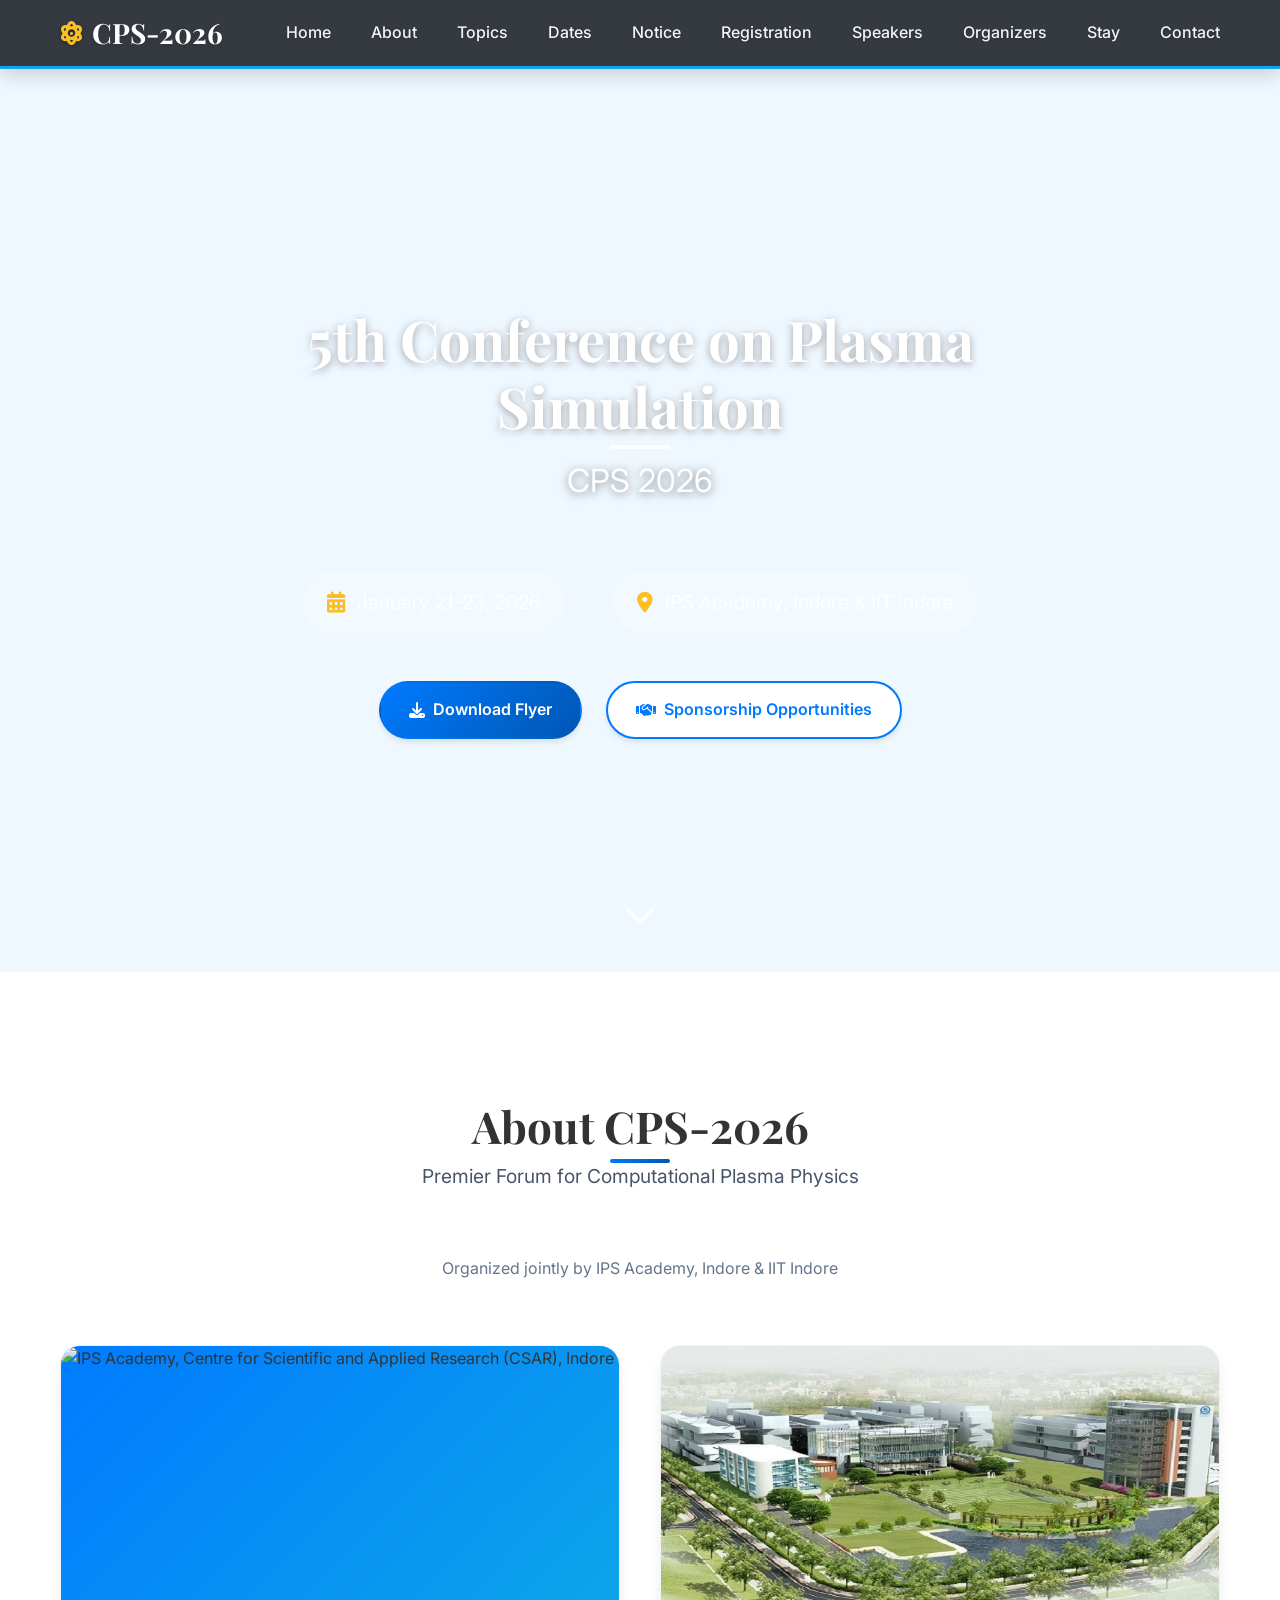
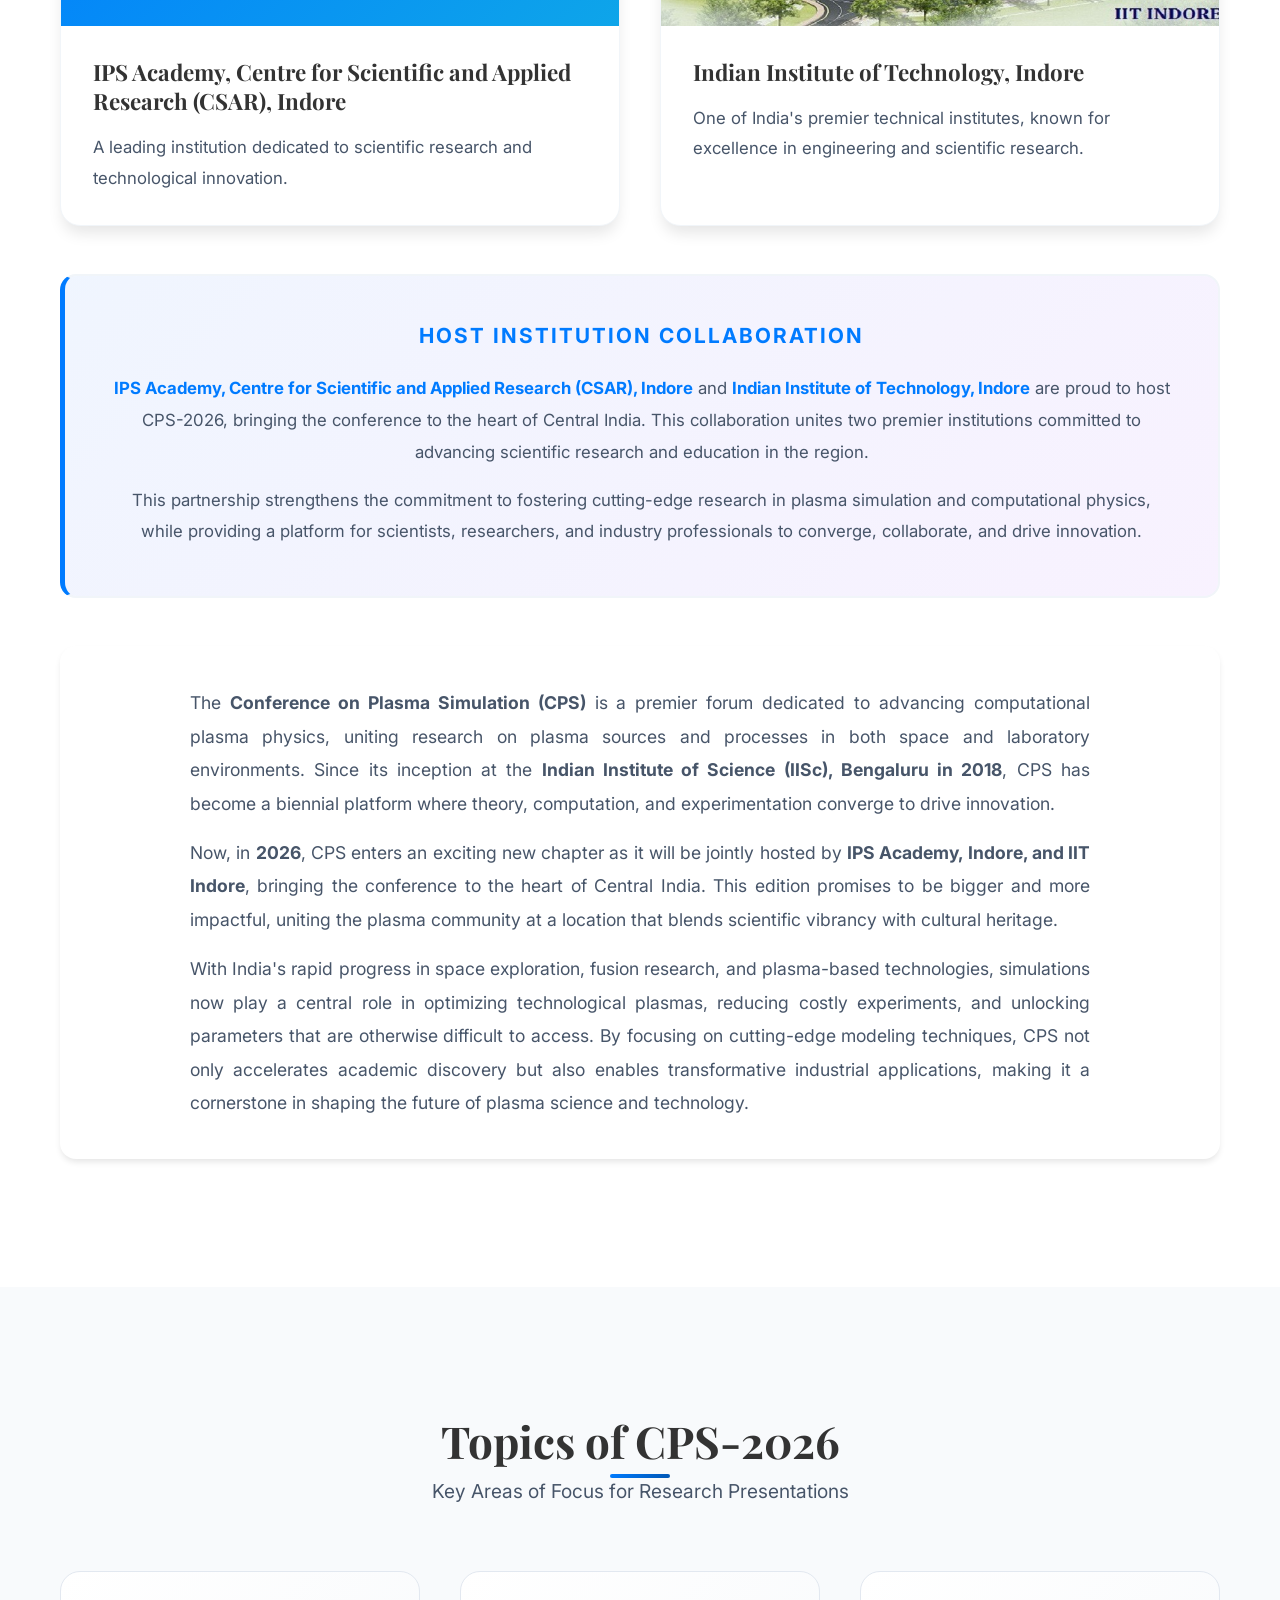
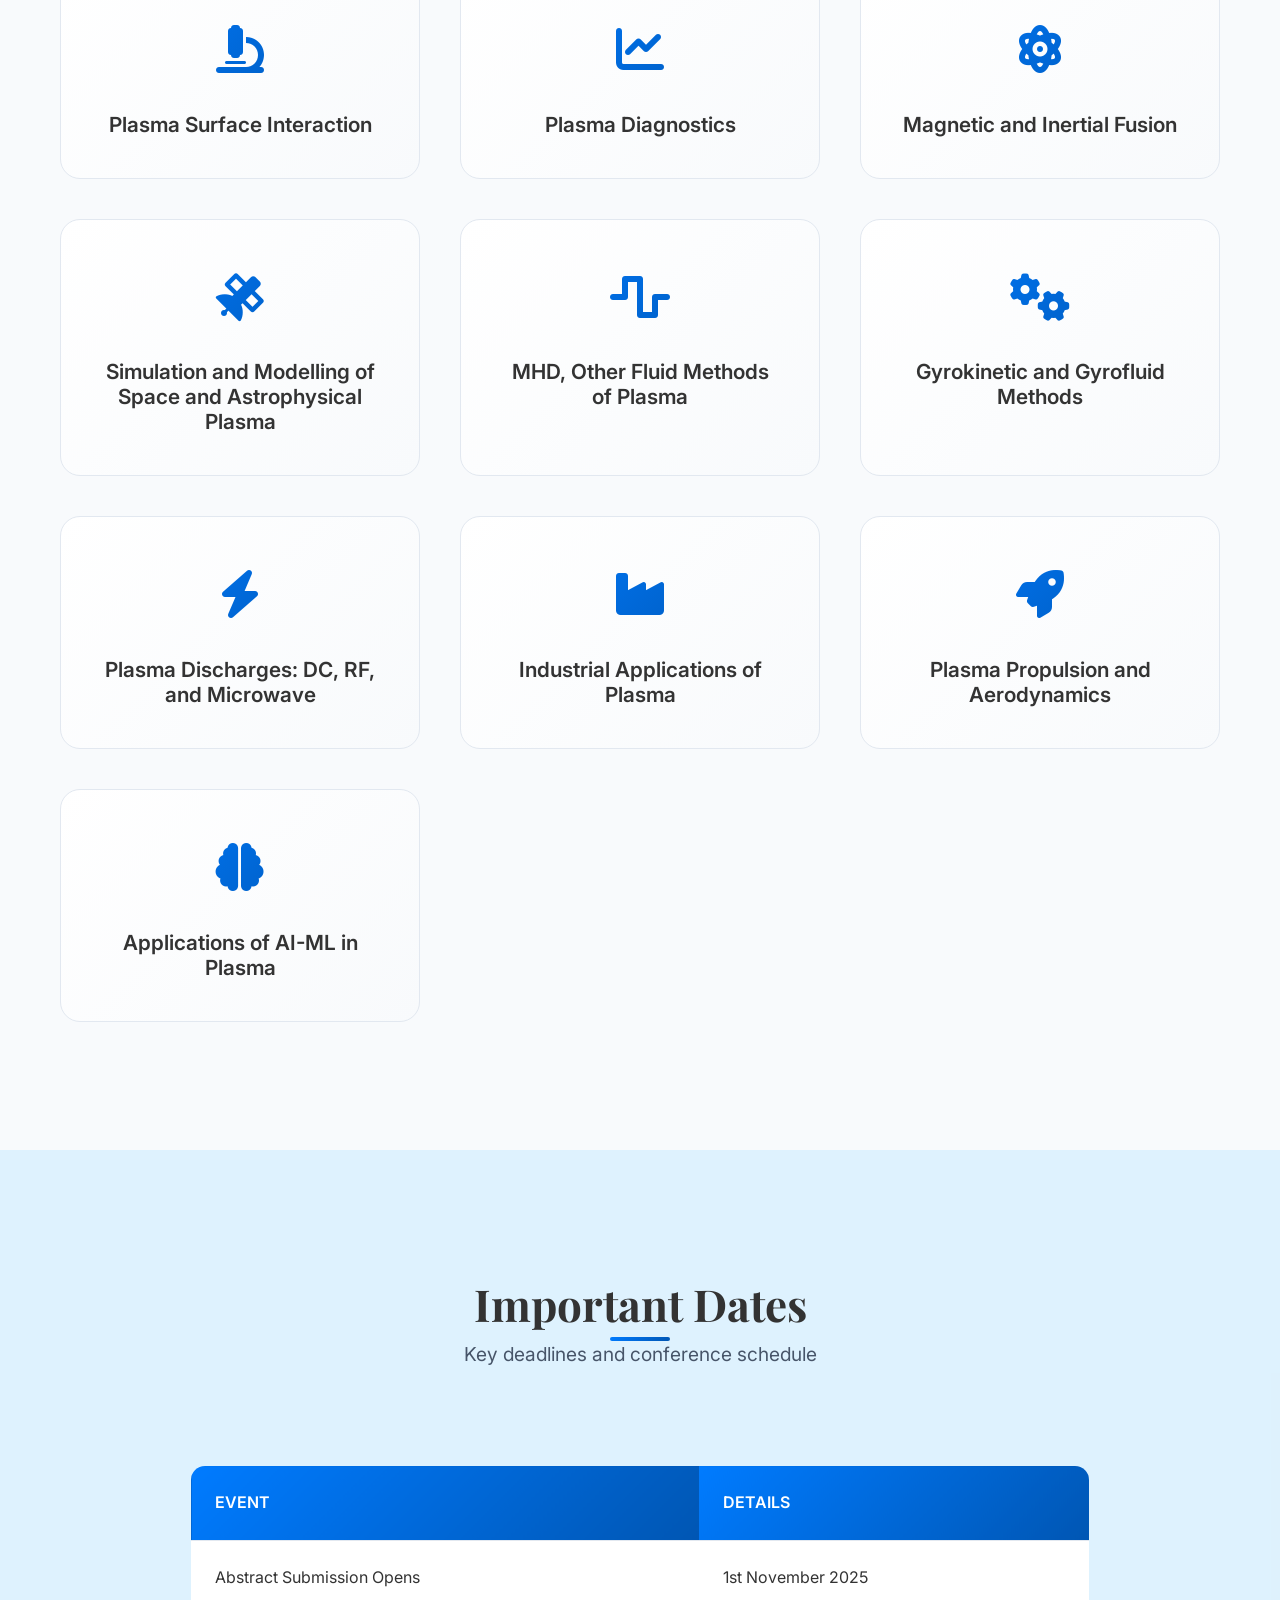
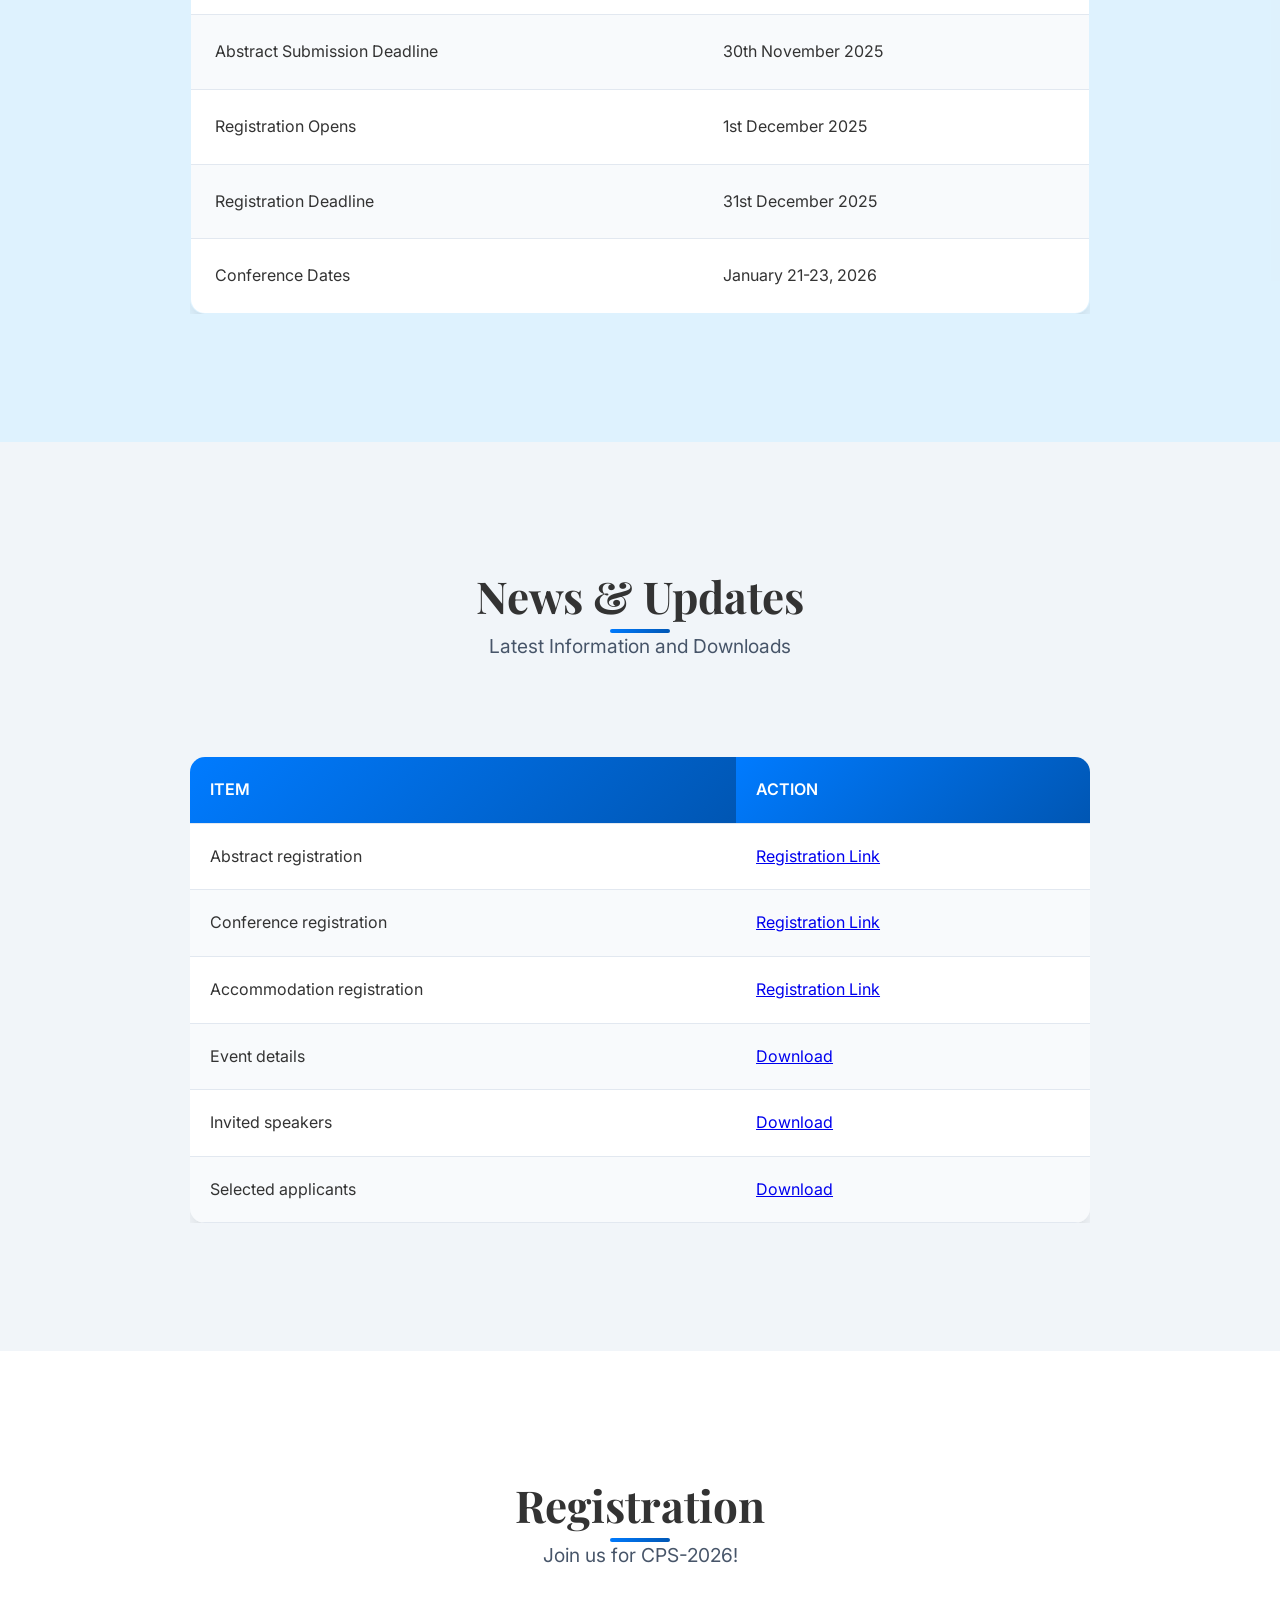
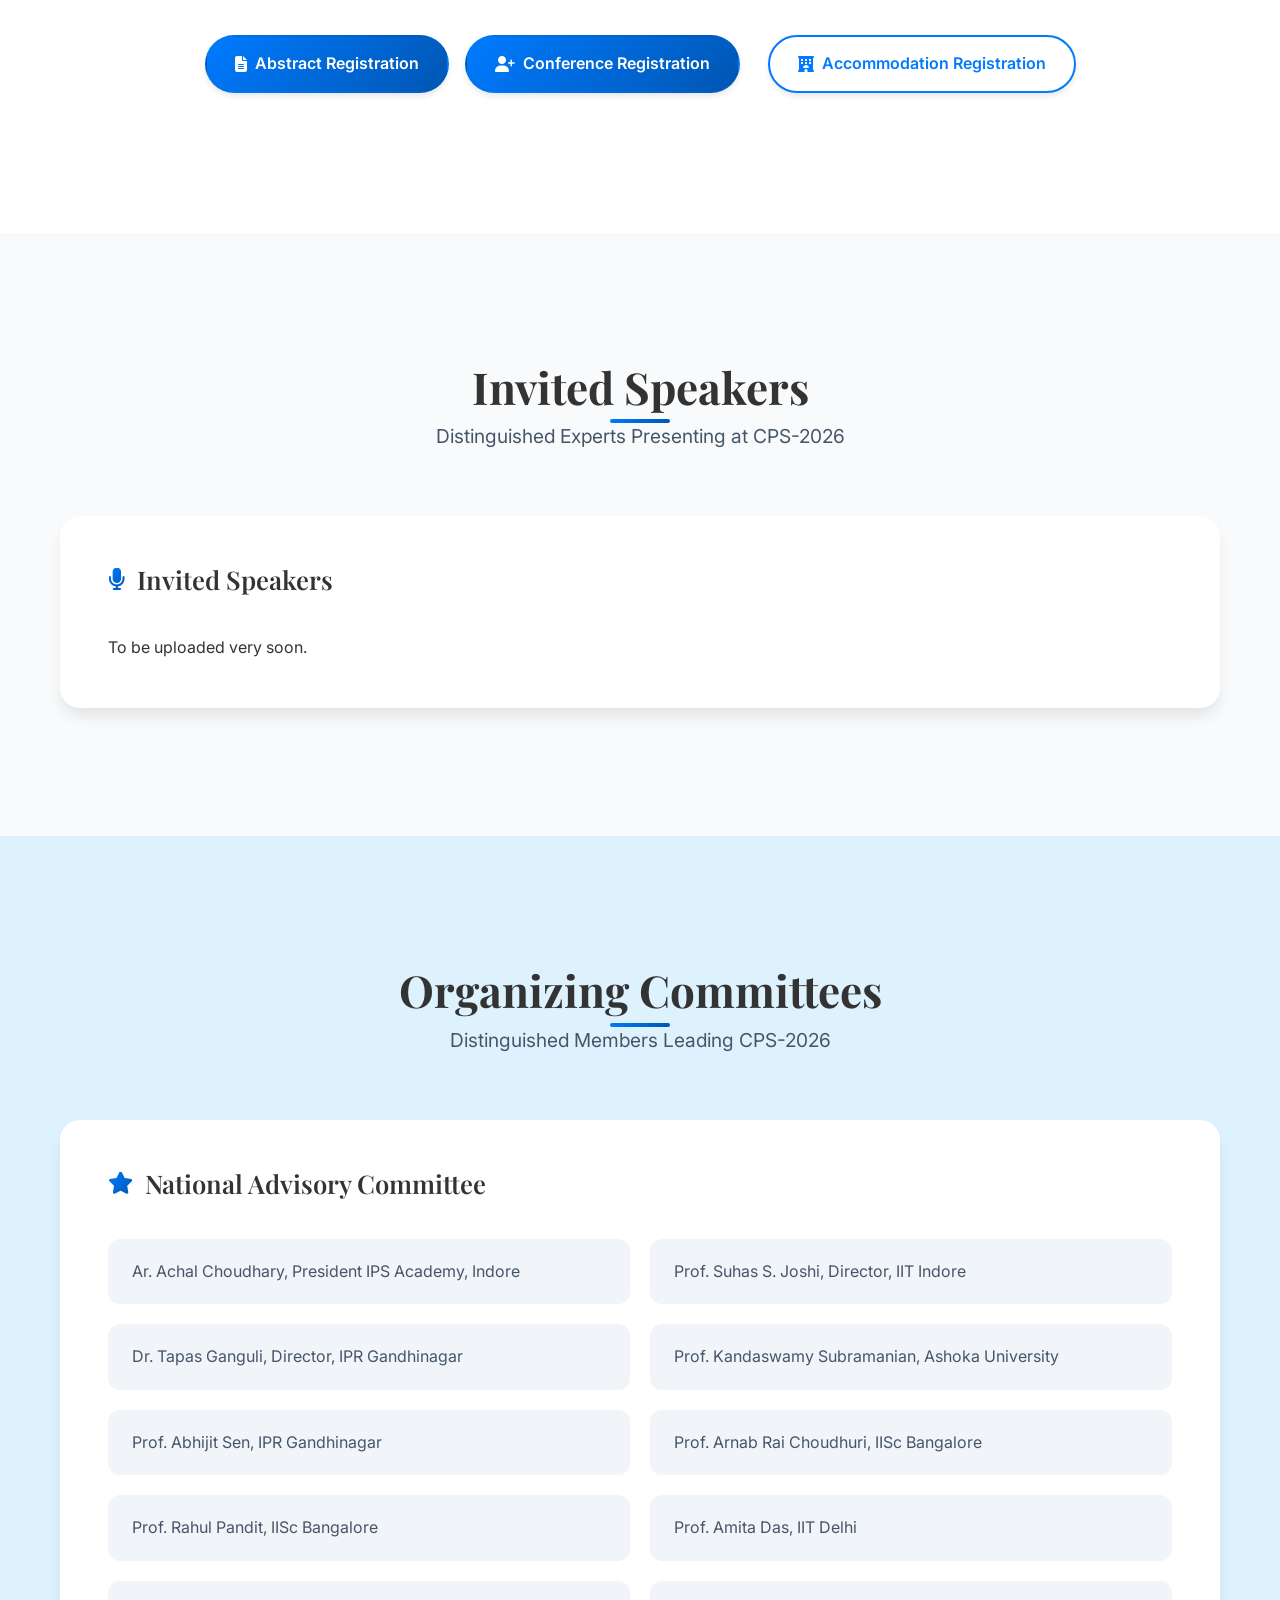
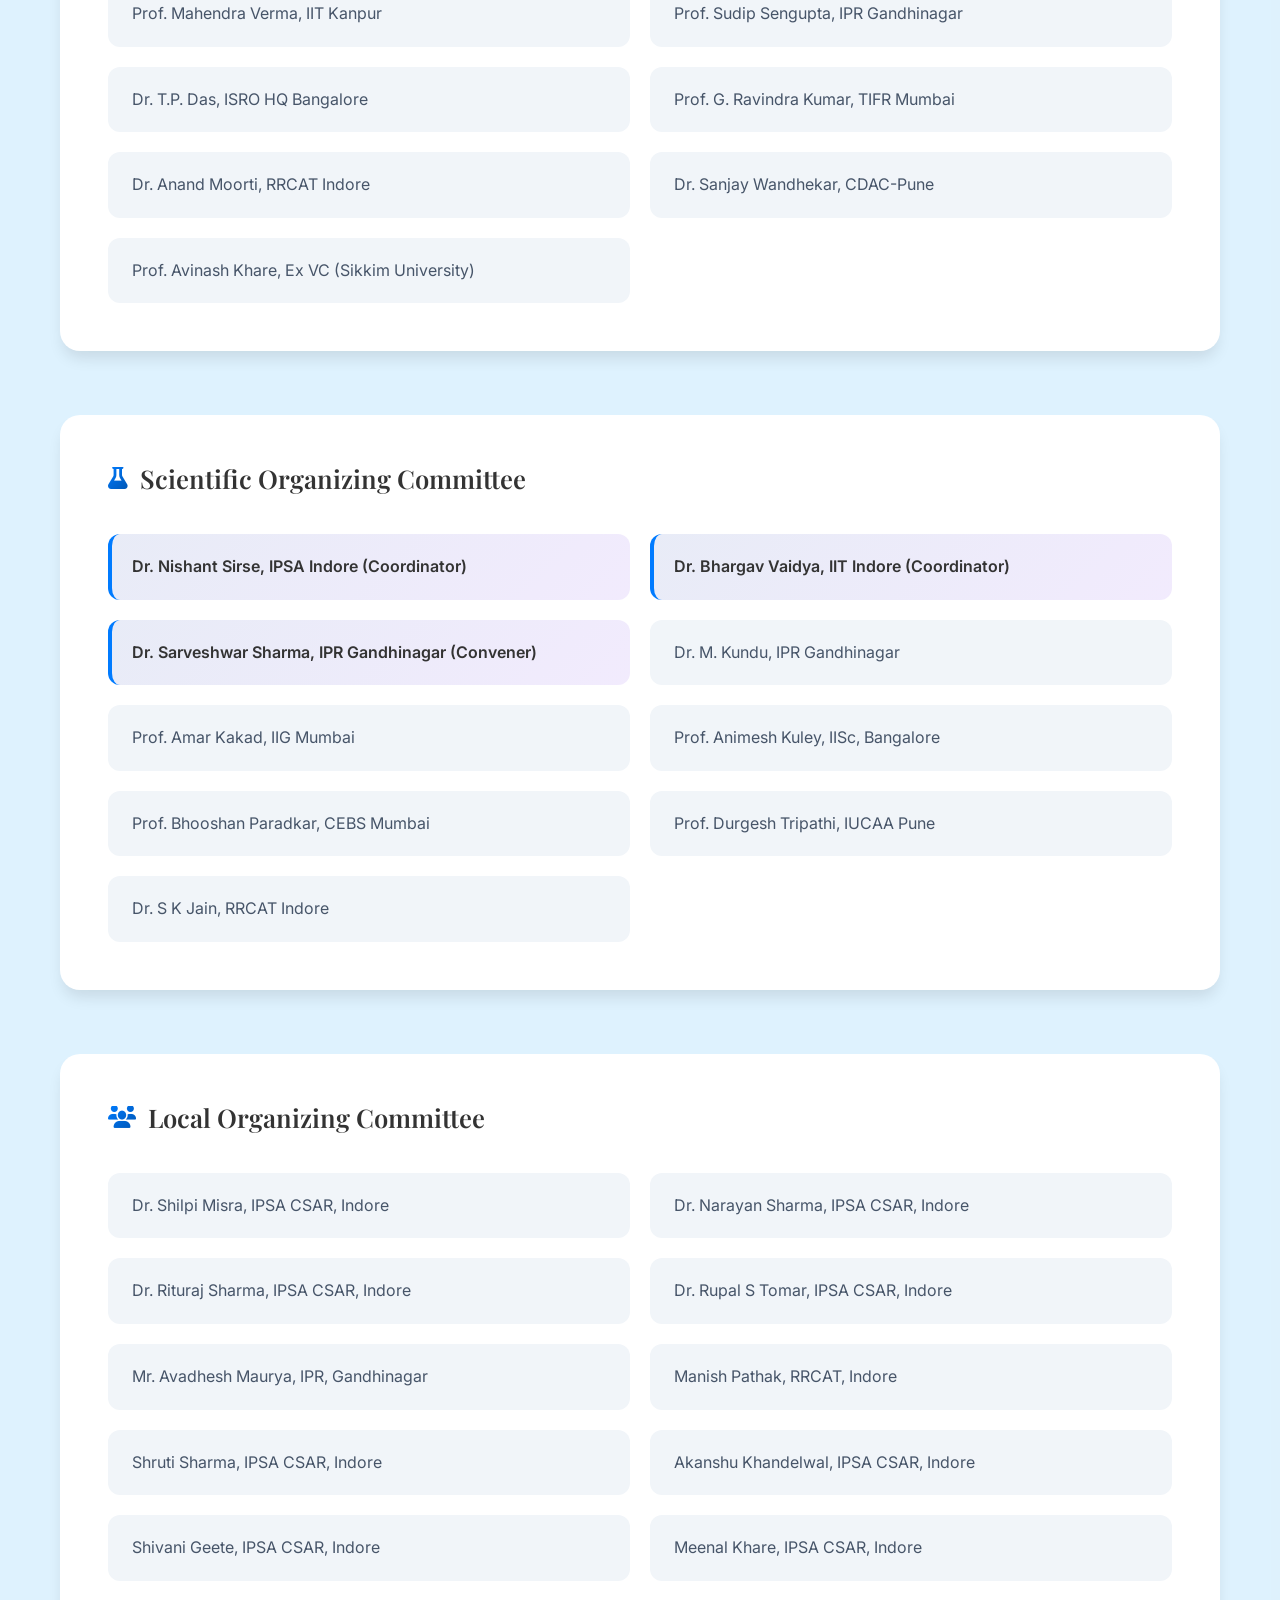
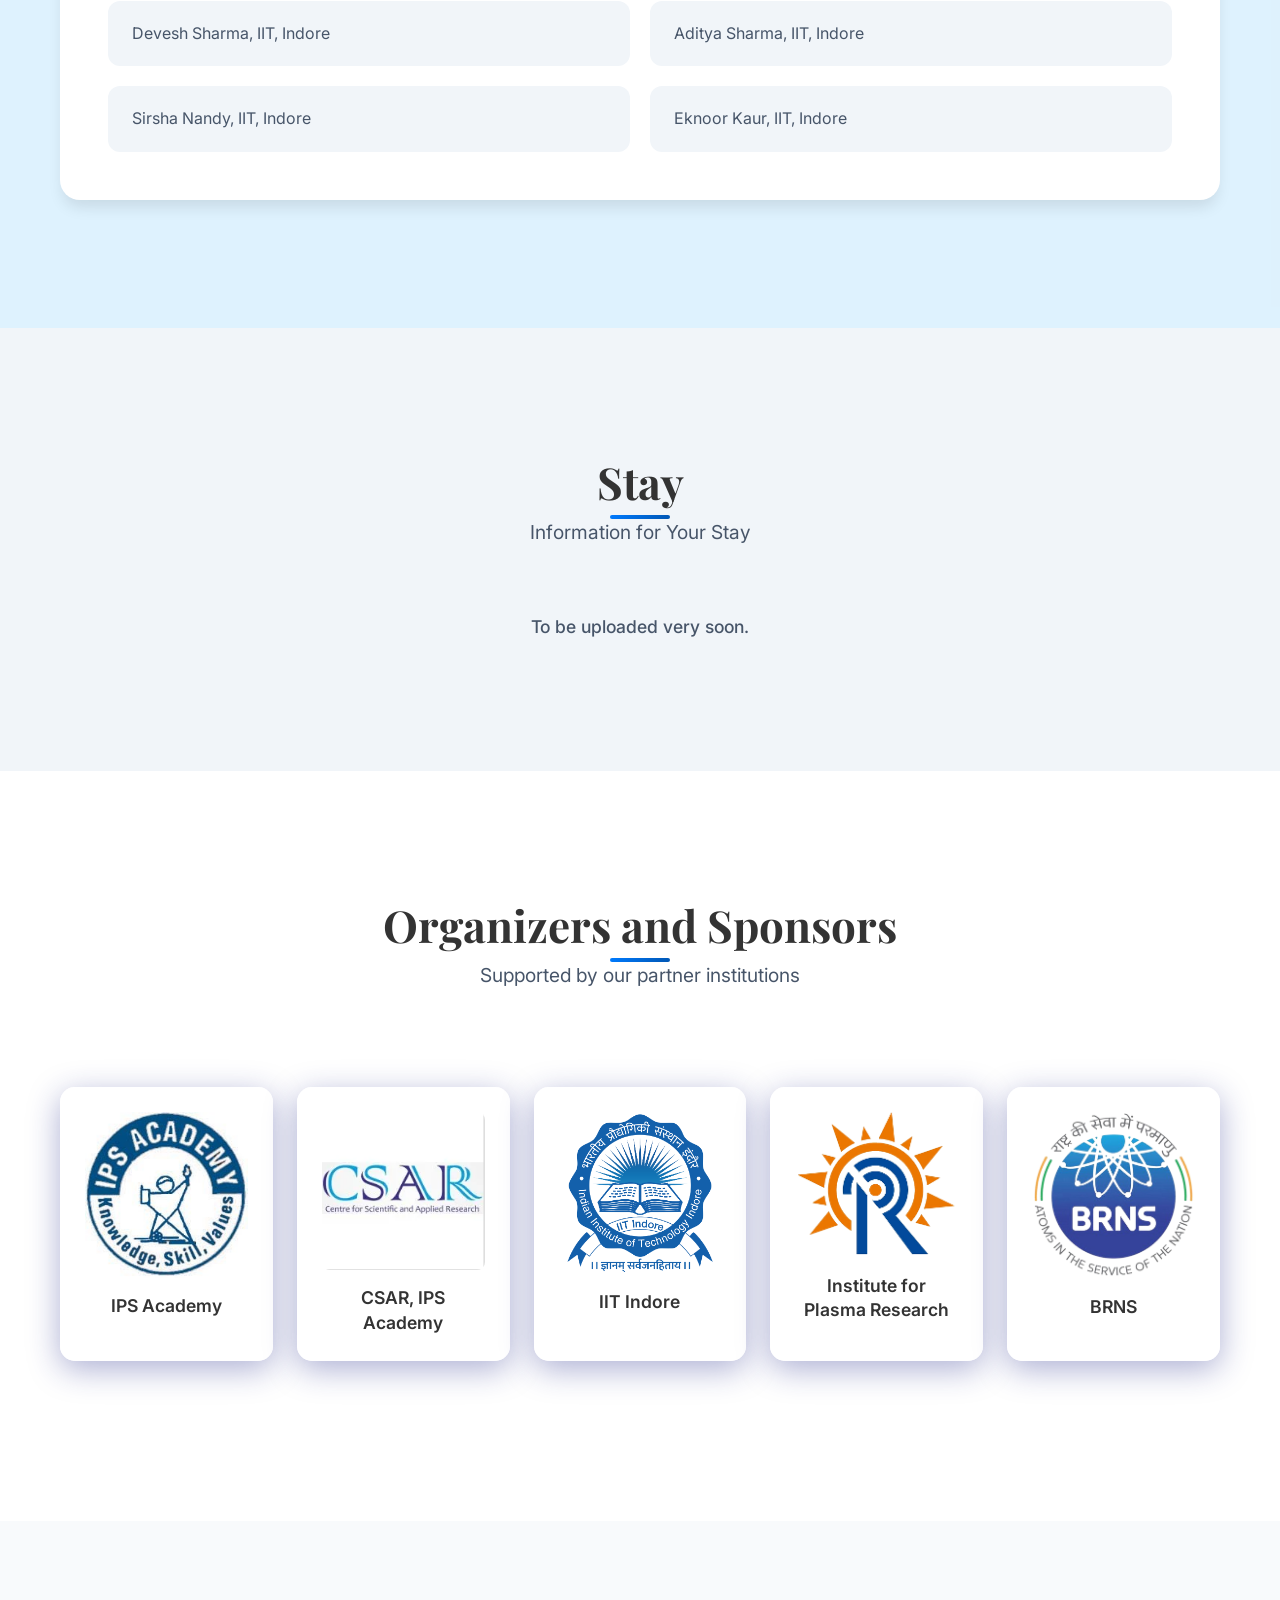
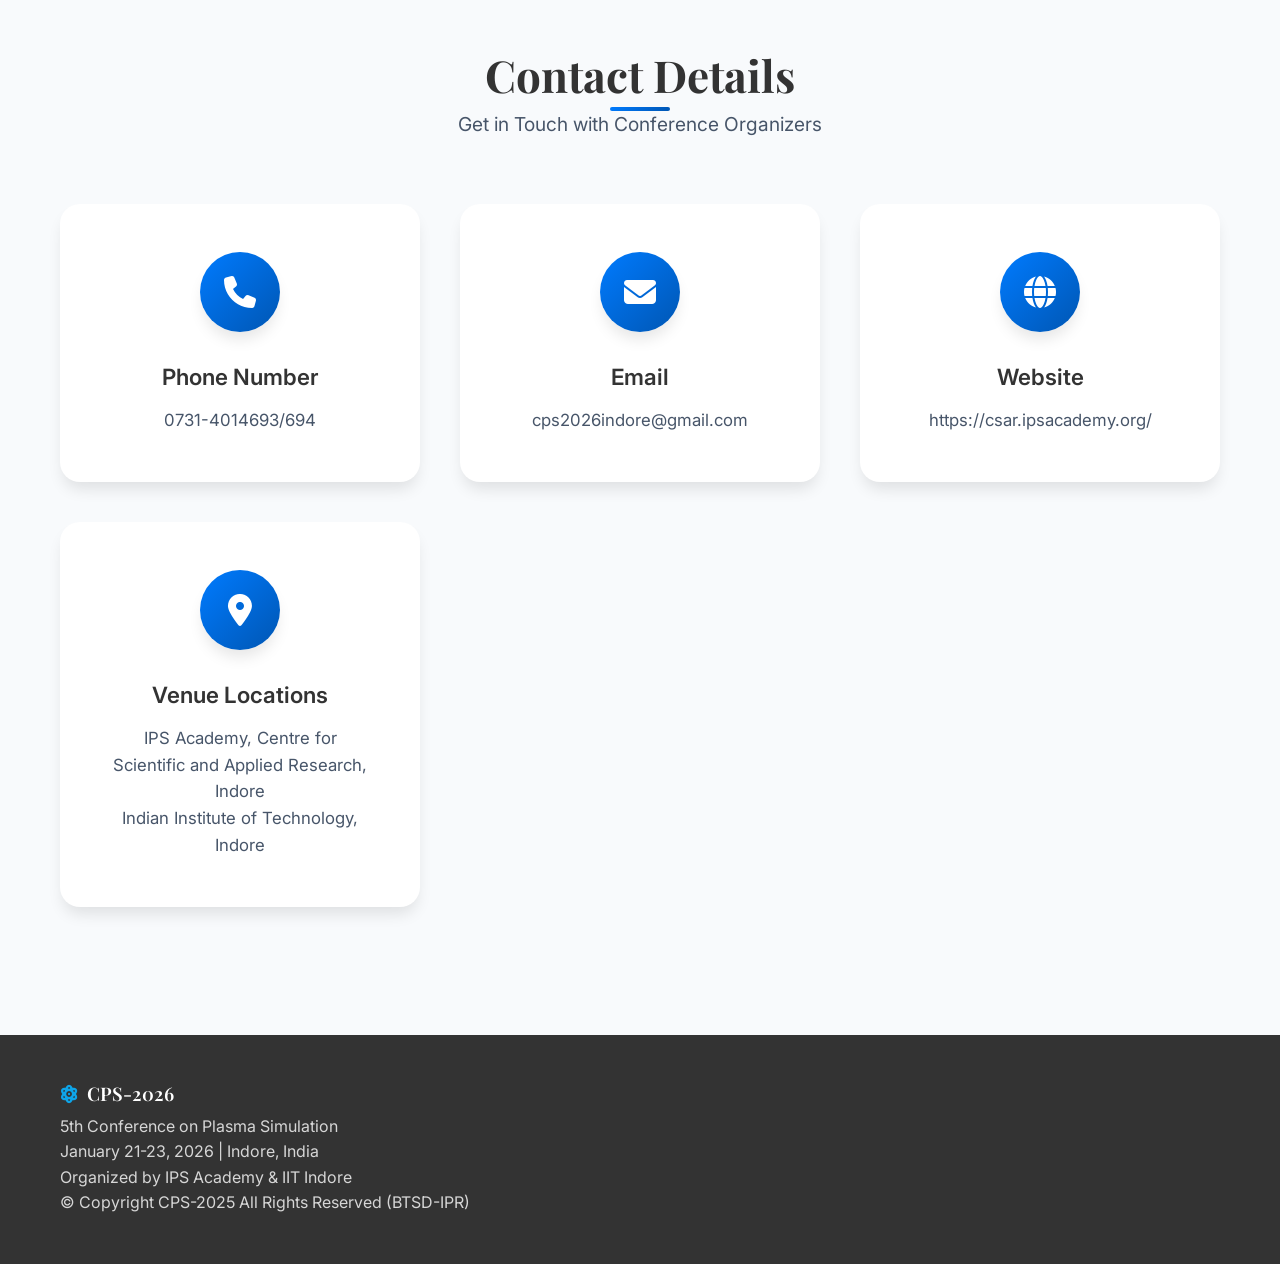
==== commit 26bab50d: "Add files via upload" ====
--- a/index.html
+++ b/index.html
@@ -219,7 +219,6 @@
             padding: 1rem 0;
             transition: all 0.3s ease;
             background: #343a40;
-            backdrop-filter: blur(20px);
             border-bottom: 3px solid var(--accent-color);
             box-shadow: 0 4px 20px rgba(0, 0, 0, 0.2);
         }
@@ -342,17 +341,26 @@
             transform: translate(-50%, -50%);
             z-index: 0;
             object-fit: cover;
-        }
-
-        /* Dark Overlay for Text Readability */
+            /* Slow down video playback to 50% speed */
+            animation: slowVideo 1s linear forwards;
+        }
+
+        @keyframes slowVideo {
+            to {
+                /* This will be handled by JavaScript for playback rate */
+            }
+        }
+
+        /* Optional: Dark Overlay for Text Readability (currently disabled for original video brightness) */
         .hero-overlay {
             position: absolute;
             top: 0;
             left: 0;
             width: 100%;
             height: 100%;
-            background: rgba(0, 0, 0, 0.3);
+            background: rgba(0, 0, 0, 0);
             z-index: 1;
+            pointer-events: none;
         }
 
         .hero-content {
@@ -413,10 +421,9 @@
             gap: 0.75rem;
             font-size: 1.2rem;
             color: rgba(255, 255, 255, 0.95);
-            background: rgba(255, 255, 255, 0.1);
+            background: rgba(255, 255, 255, 0.15);
             padding: 1rem 1.5rem;
             border-radius: 50px;
-            backdrop-filter: blur(10px);
         }
 
         .detail-item i {
@@ -1296,8 +1303,6 @@
                 transition: 0.3s ease;
                 box-shadow: var(--shadow-lg);
                 padding: 3rem 0;
-                backdrop-filter: blur(20px);
-                -webkit-backdrop-filter: blur(20px);
                 /* Ensure solid background */
                 background: #343a40 !important;
                 opacity: 1 !important;
@@ -1350,9 +1355,9 @@
                 min-height: 100%;
             }
 
-            /* Slightly darker overlay on mobile for better readability */
+            /* Mobile overlay (currently disabled for original video brightness) */
             .hero-overlay {
-                background: rgba(0, 0, 0, 0.4);
+                background: rgba(0, 0, 0, 0);
             }
             
             .hero-title {
@@ -1760,11 +1765,9 @@
     <section id="home" class="hero">
         <!-- Video Background -->
         <video class="hero-video" autoplay muted loop playsinline>
-            <source src="hero.mp4" type="video/mp4">
+            <source src="hero4.mp4" type="video/mp4">
             Your browser does not support the video tag.
         </video>
-        <!-- Dark Overlay for better text readability -->
-        <div class="hero-overlay"></div>
         
         <div class="container hero-content">
             <div class="section-header">
@@ -2455,6 +2458,12 @@
                 document.body.style.opacity = '1';
             }, 100);
         });
+
+        // Slow down hero video playback
+        const heroVideo = document.querySelector('.hero-video');
+        if (heroVideo) {
+            heroVideo.playbackRate = 0.5; // 50% speed (adjust as needed: 0.25 = 25%, 0.75 = 75%, etc.)
+        }
     </script>
     <!-- Back to Top Button -->
 <button id="scrollToTopBtn" aria-label="Back to top" title="Scroll to top of page">
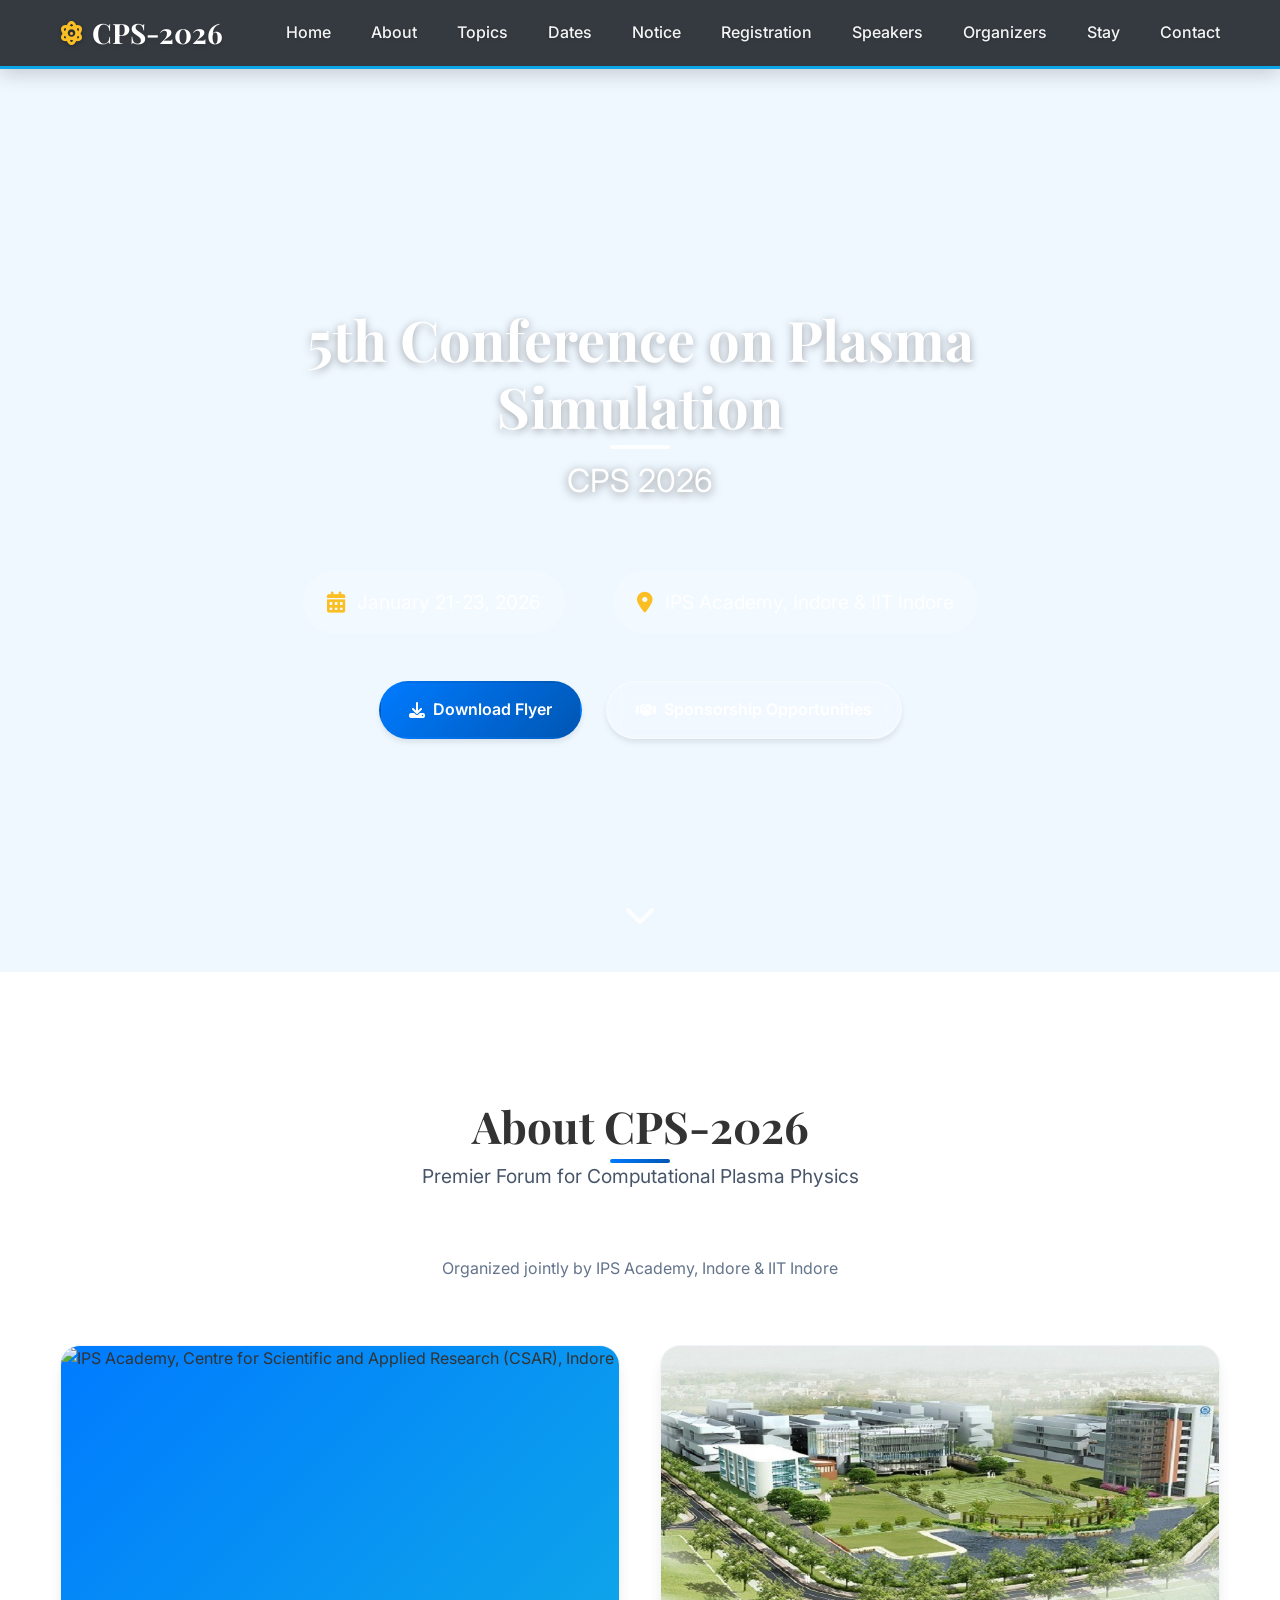
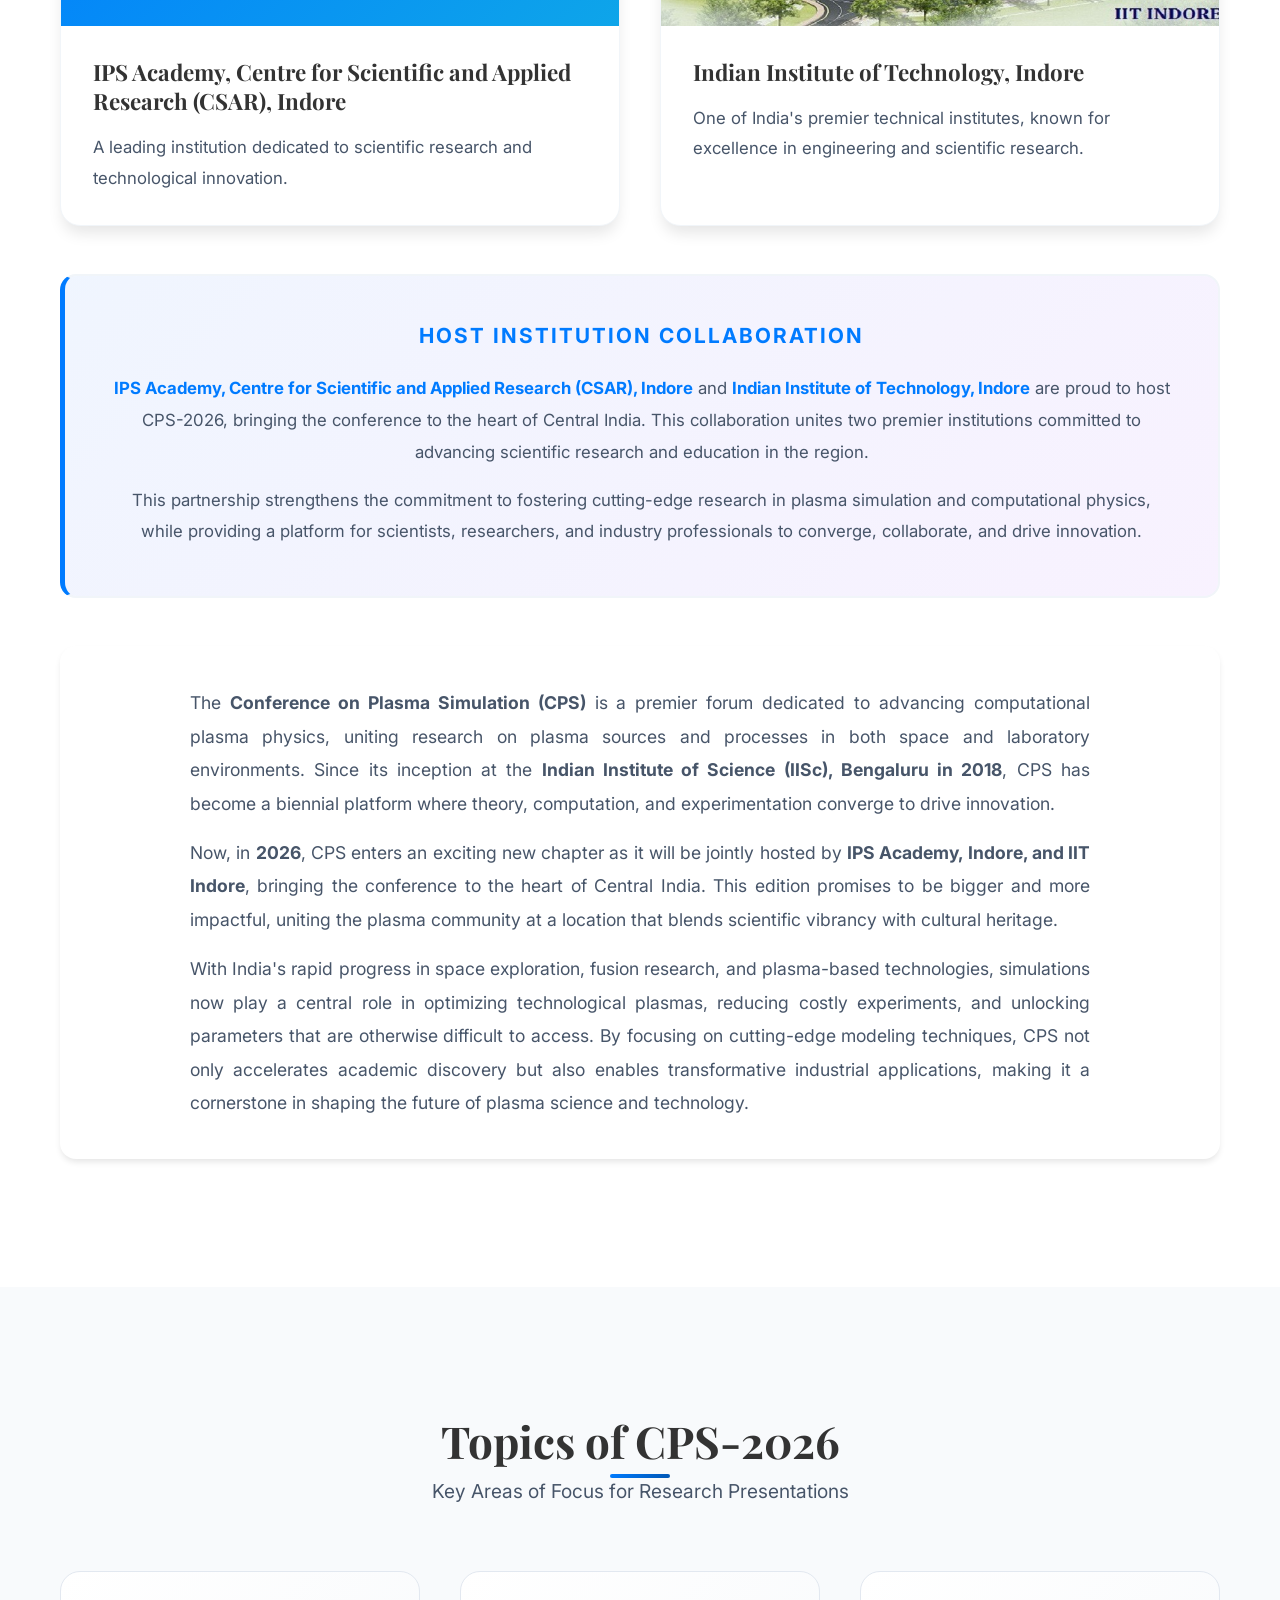
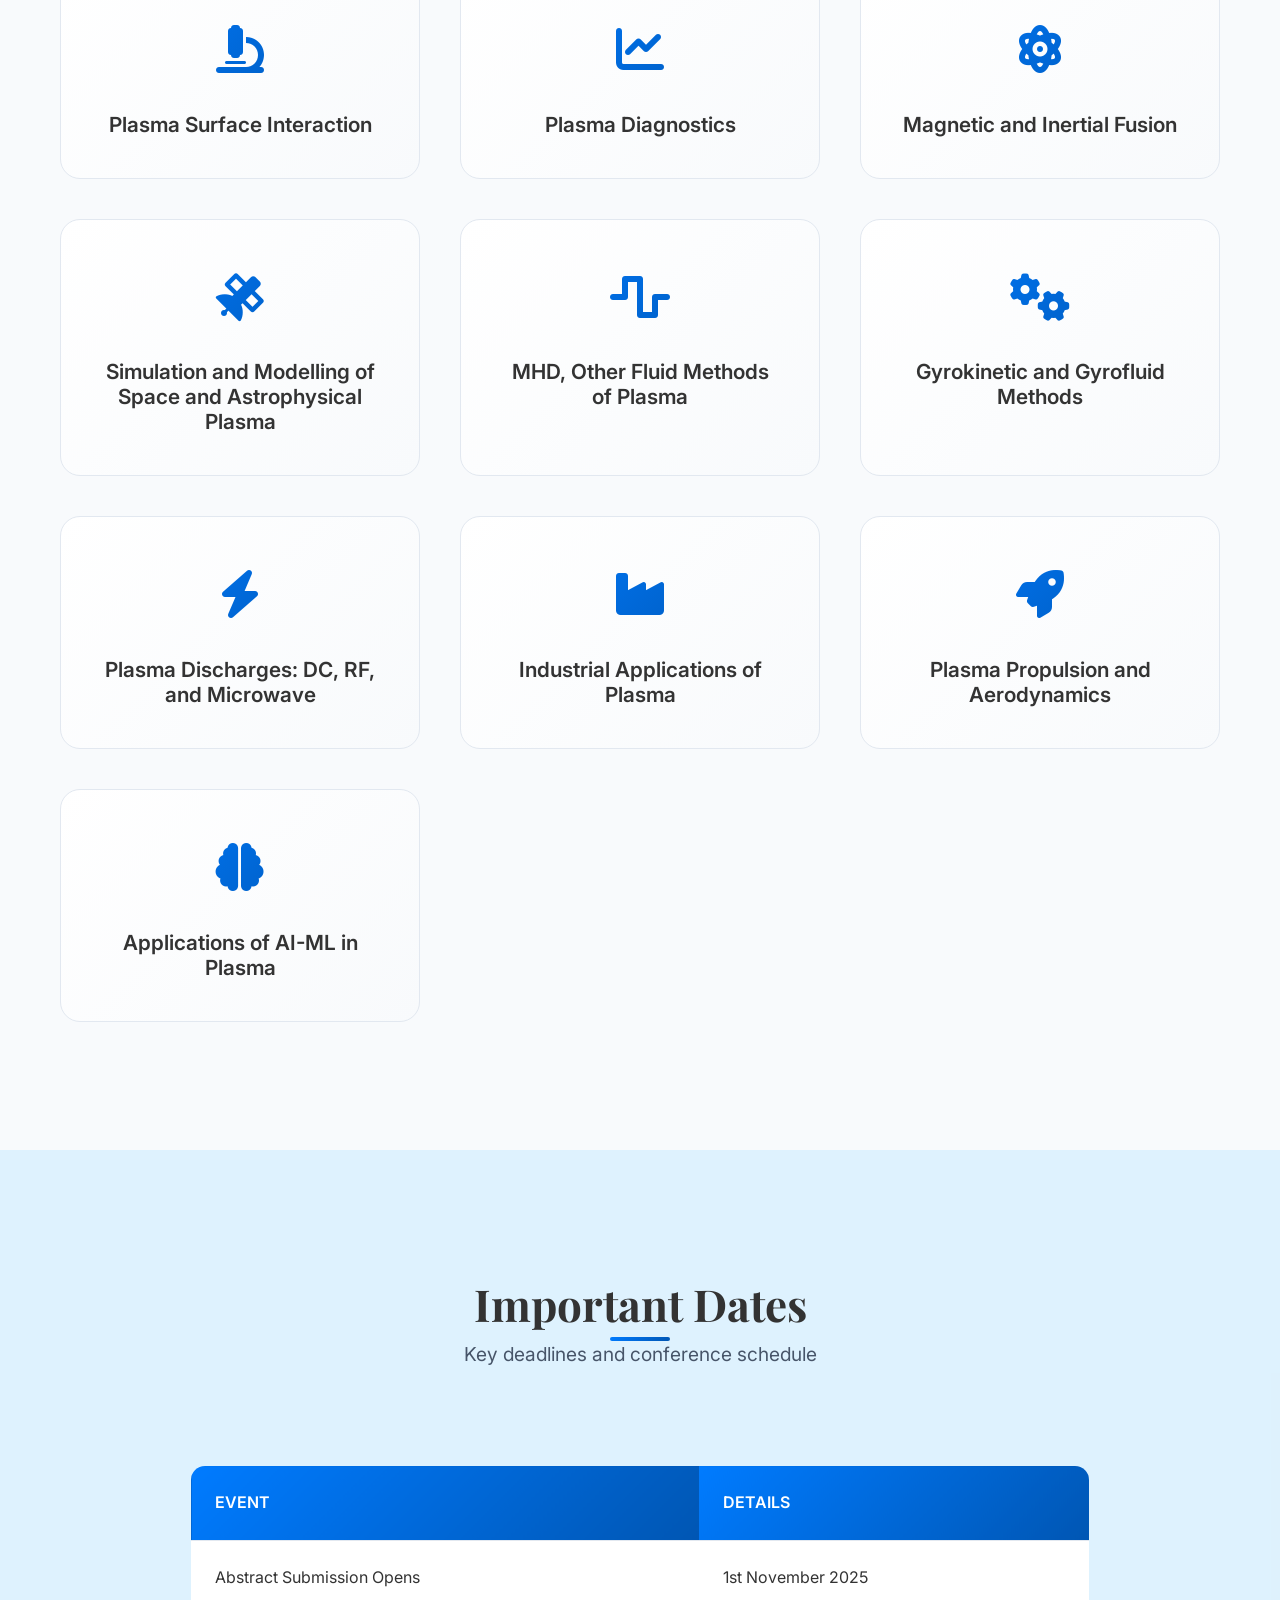
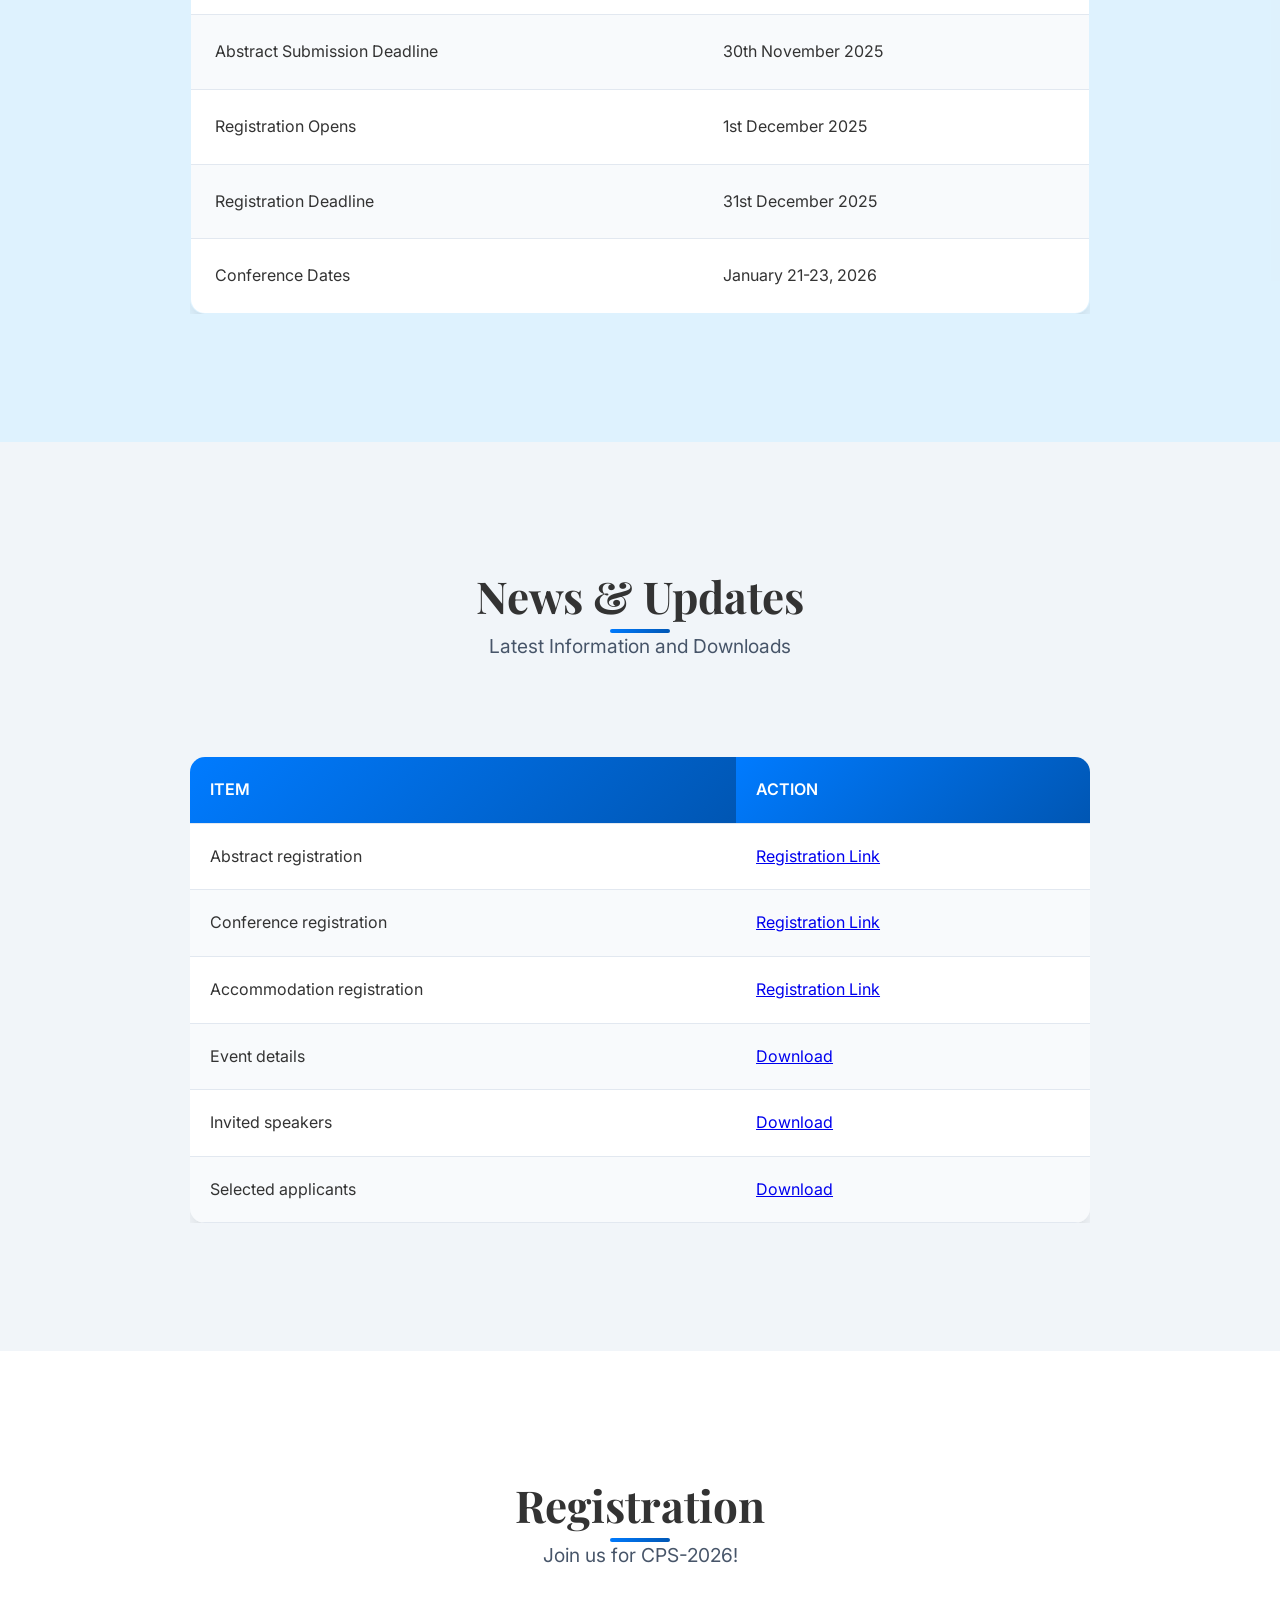
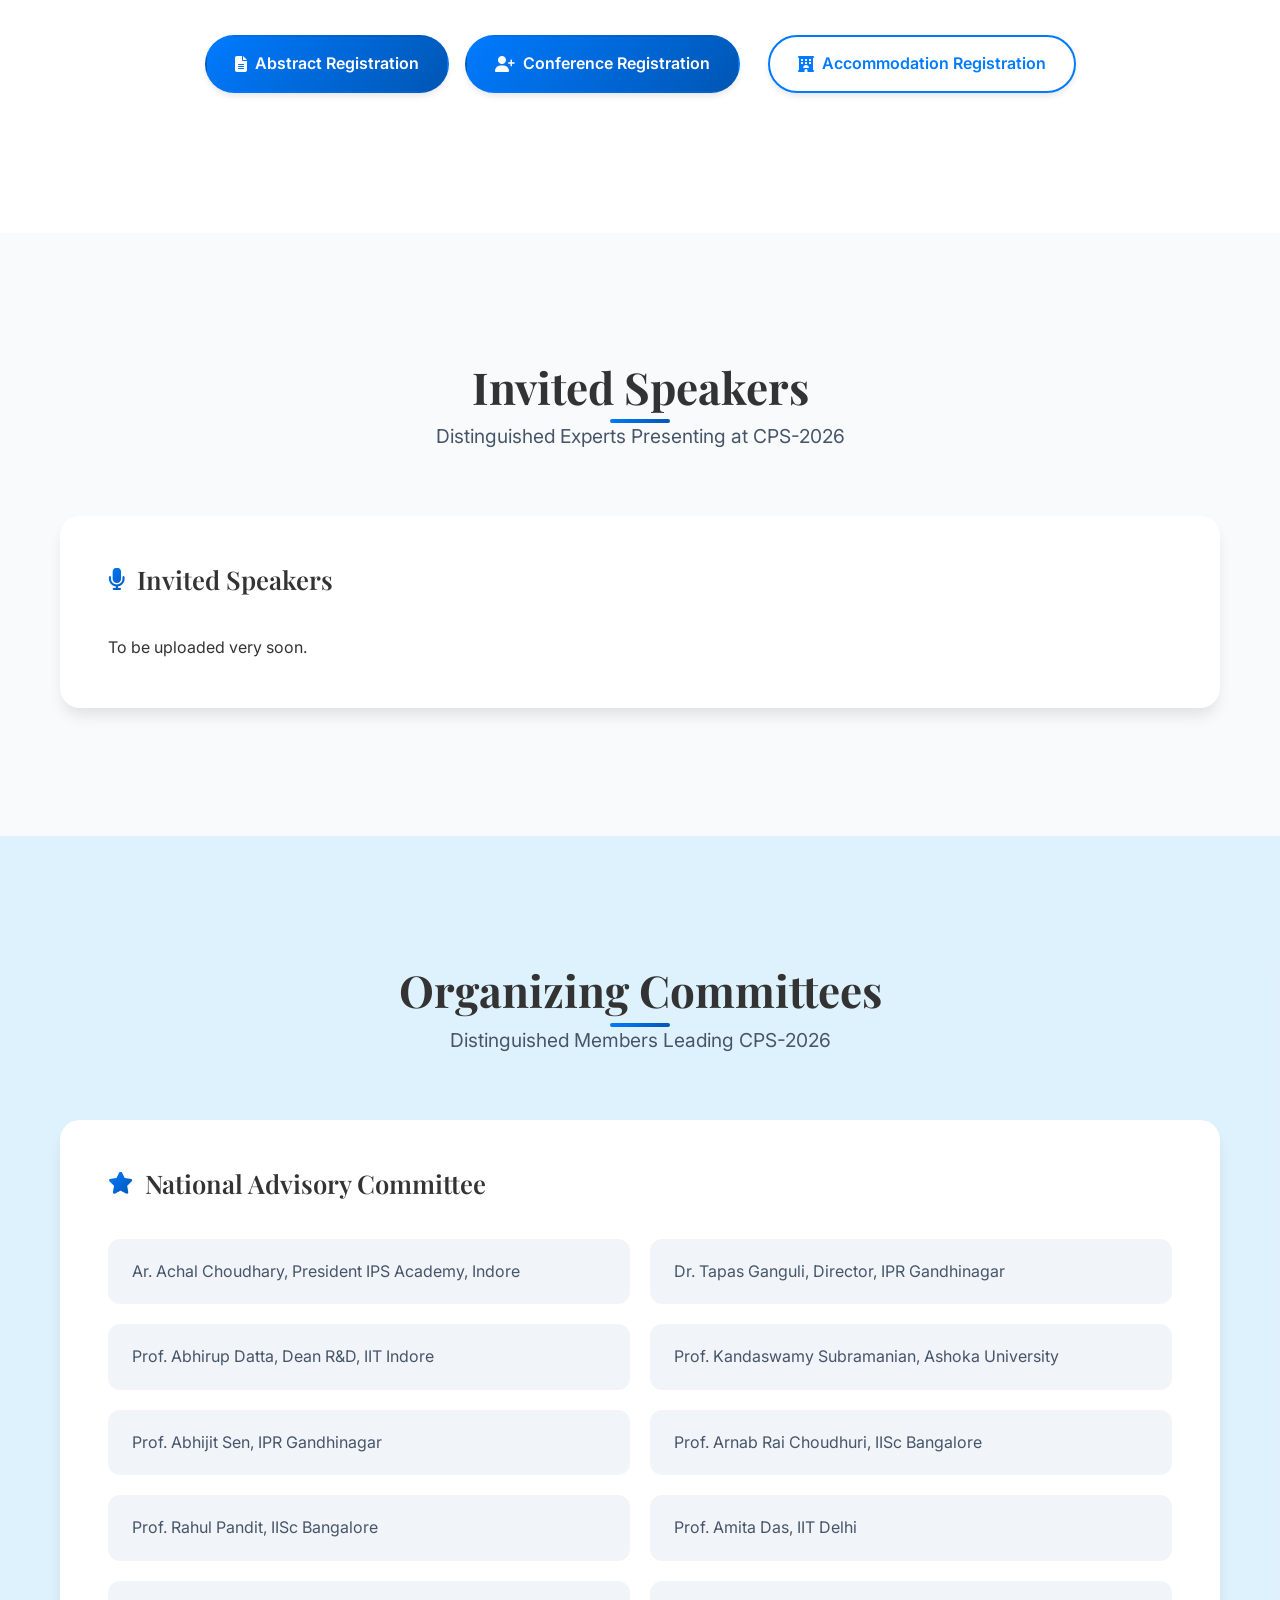
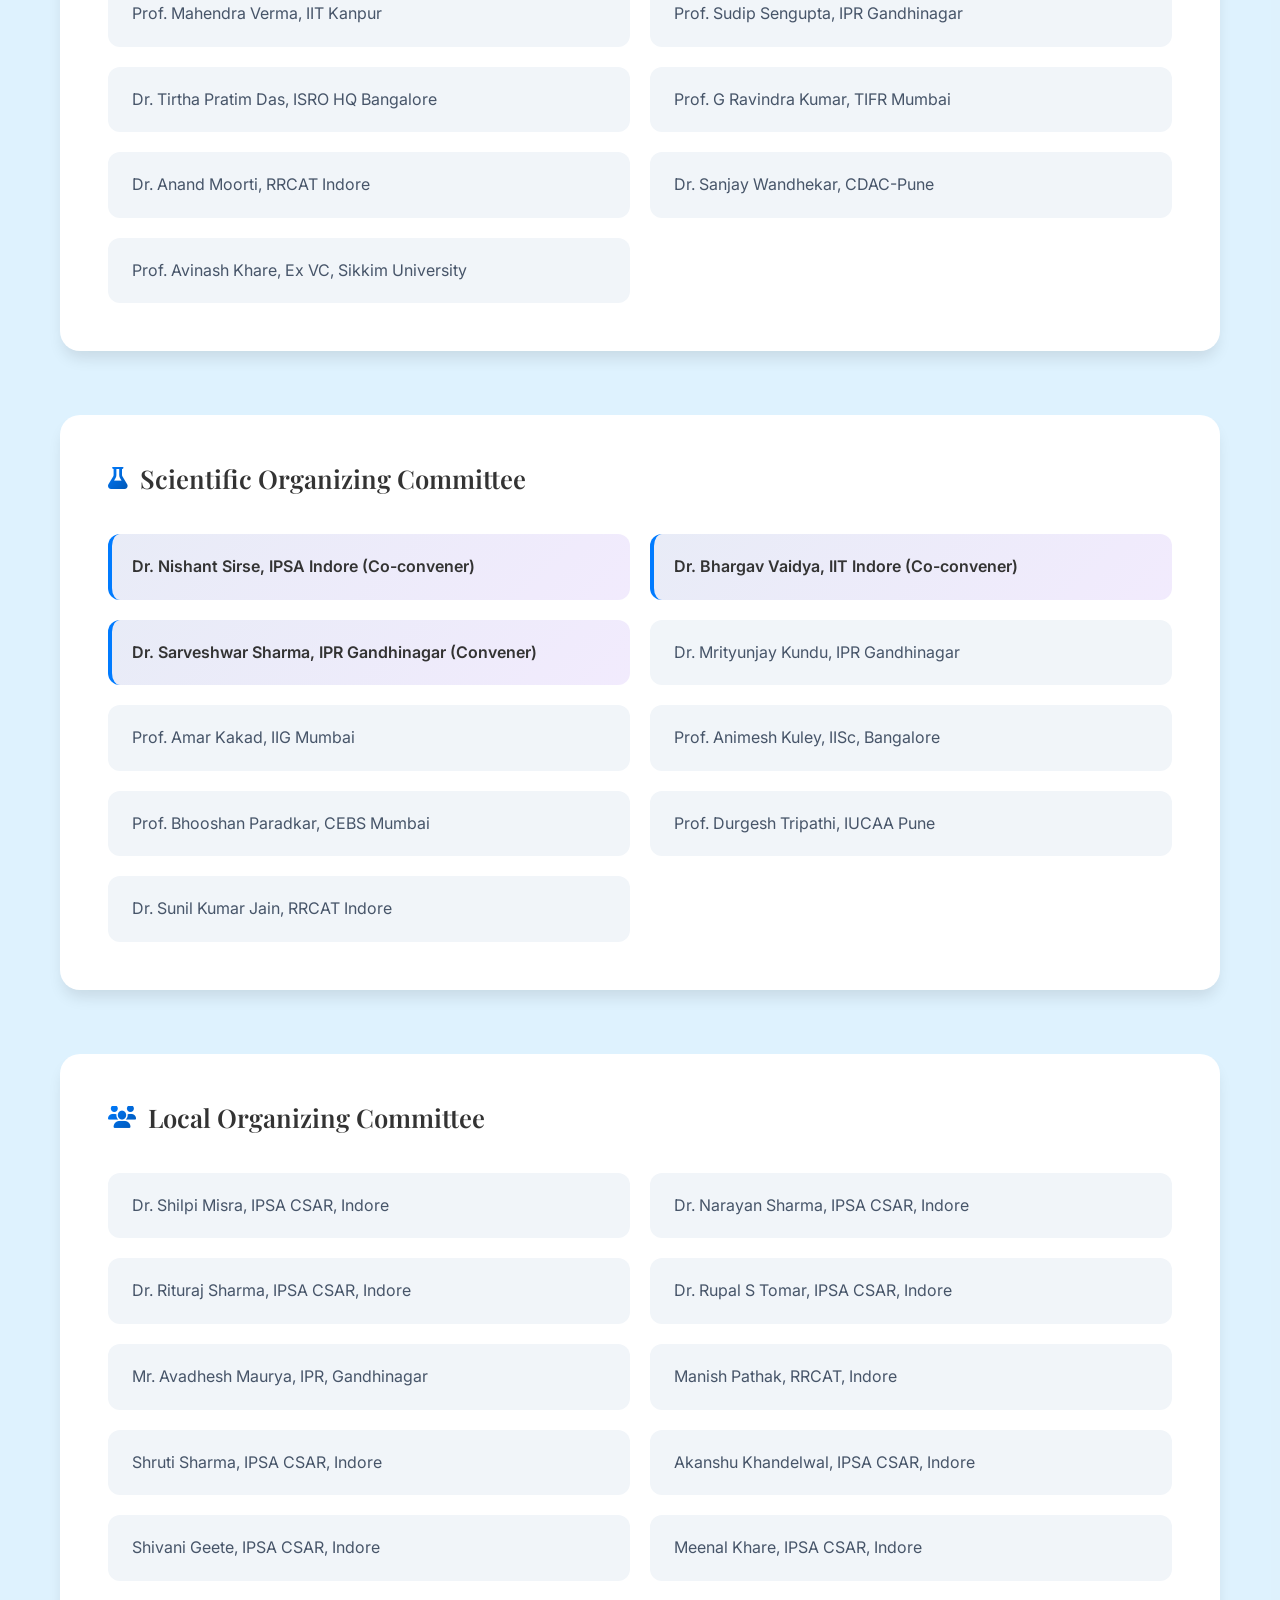
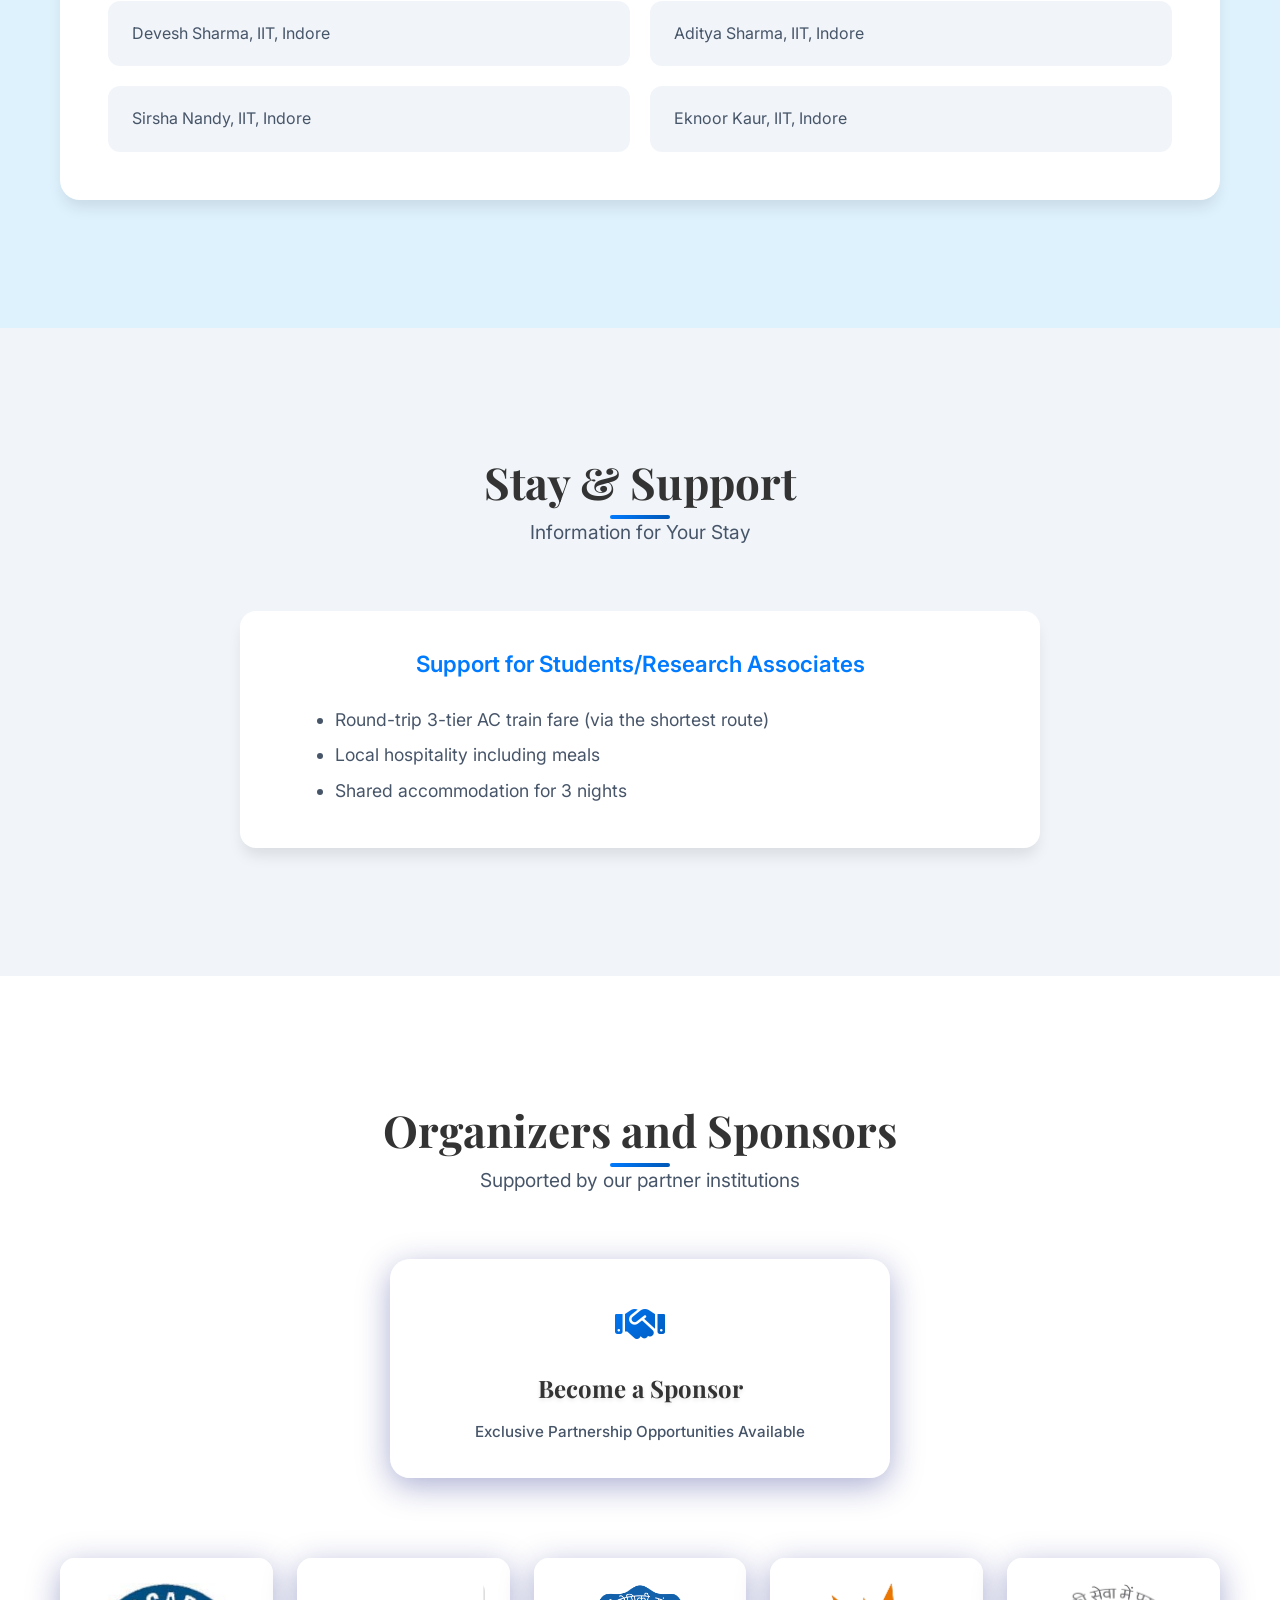
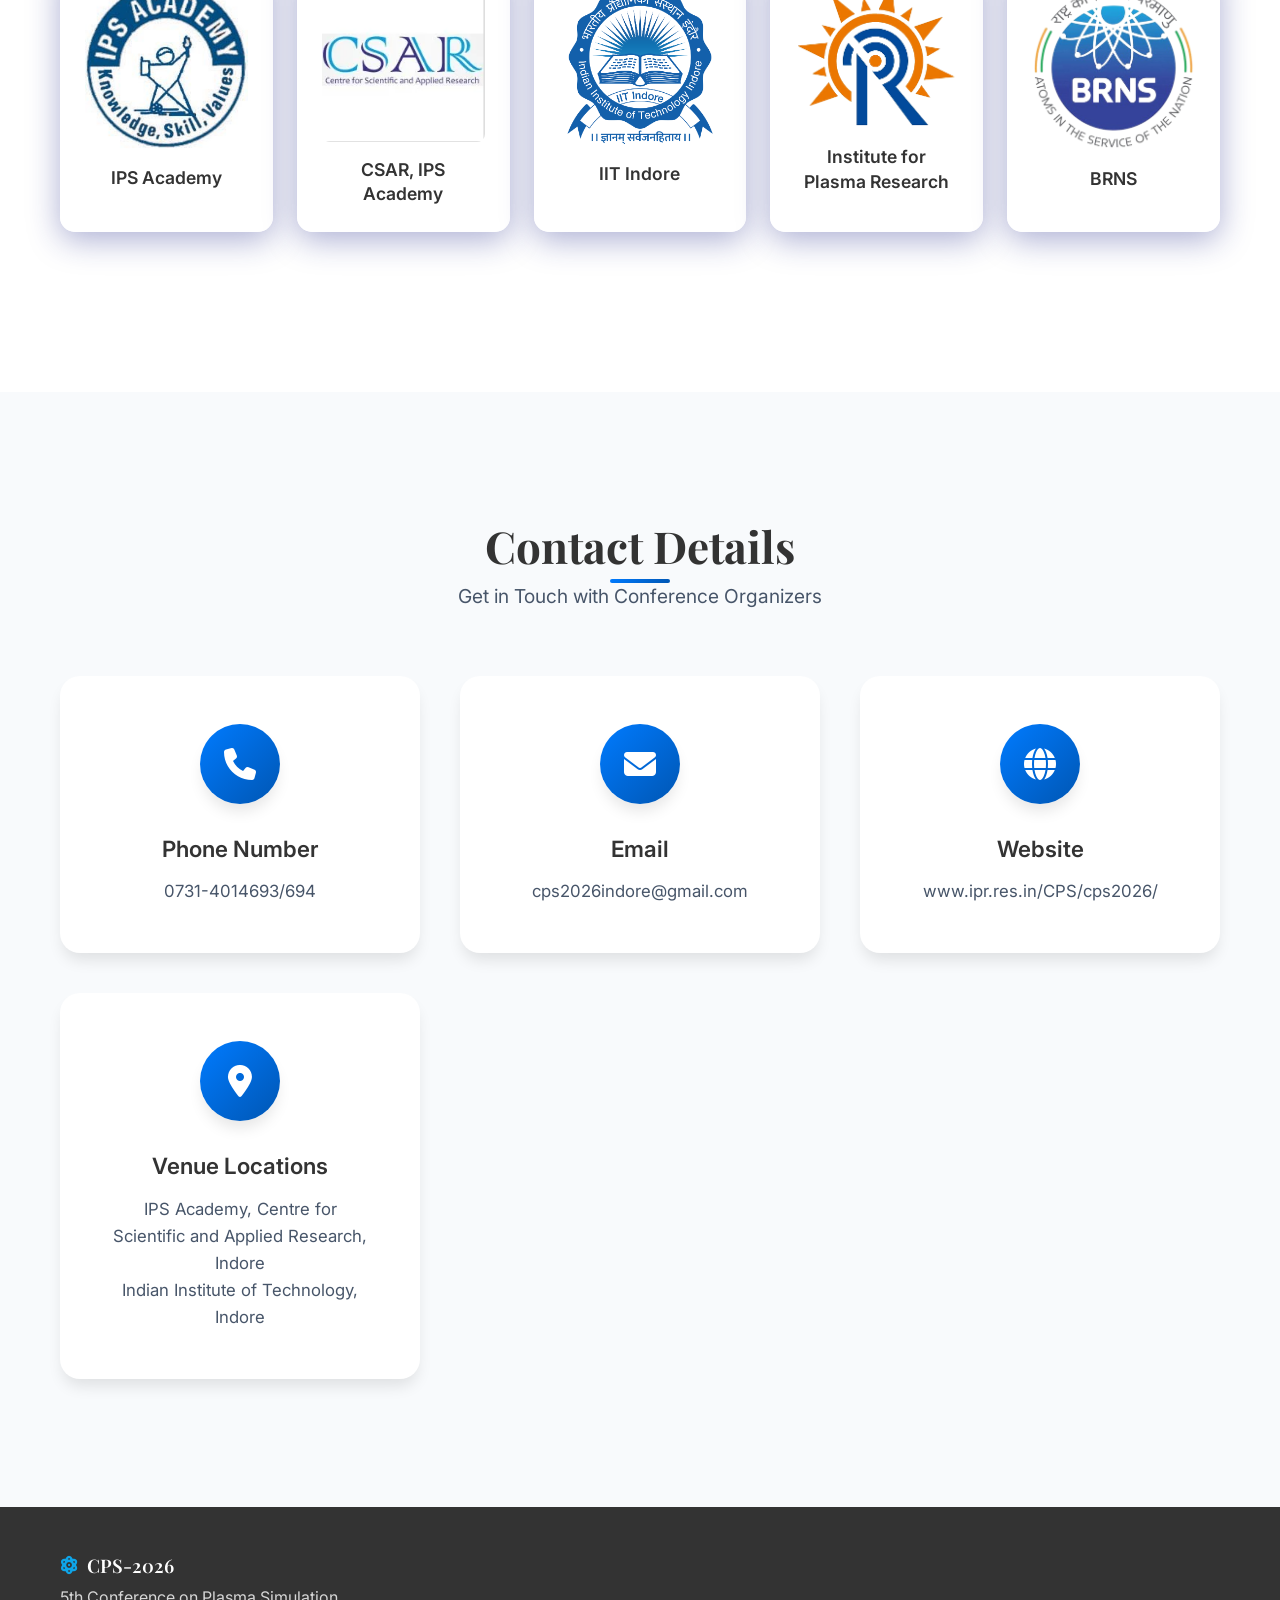
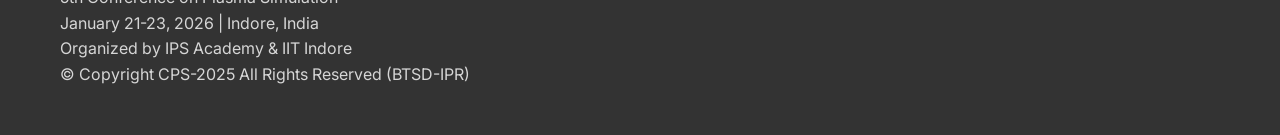
==== commit 1bcc616a: "Add files via upload" ====
--- a/index.html
+++ b/index.html
@@ -206,6 +206,372 @@
             transform: translateY(-3px);
         }
 
+        /* Sponsorship Button Styles */
+        .sponsorship-btn {
+            background: rgba(255, 255, 255, 0.1);
+            backdrop-filter: blur(10px);
+            -webkit-backdrop-filter: blur(10px);
+            border: 2px solid rgba(255, 255, 255, 0.3);
+            color: white;
+            position: relative;
+            overflow: hidden;
+        }
+
+        .sponsorship-btn::before {
+            content: '';
+            position: absolute;
+            top: 0;
+            left: -100%;
+            width: 100%;
+            height: 100%;
+            background: linear-gradient(90deg, transparent, rgba(255, 255, 255, 0.2), transparent);
+            transition: left 0.5s;
+        }
+
+        .sponsorship-btn:hover::before {
+            left: 100%;
+        }
+
+        .sponsorship-btn:hover {
+            background: rgba(255, 255, 255, 0.2);
+            border-color: rgba(255, 255, 255, 0.5);
+            transform: translateY(-3px);
+            box-shadow: 0 10px 30px rgba(0, 0, 0, 0.3);
+        }
+
+        /* Modal Styles */
+        .modal-overlay {
+            position: fixed;
+            top: 0;
+            left: 0;
+            width: 100%;
+            height: 100%;
+            background: rgba(0, 0, 0, 0.7);
+            backdrop-filter: blur(5px);
+            -webkit-backdrop-filter: blur(5px);
+            display: flex;
+            align-items: center;
+            justify-content: center;
+            z-index: 2000;
+            opacity: 0;
+            visibility: hidden;
+            transition: all 0.3s ease;
+        }
+
+        .modal-overlay.active {
+            opacity: 1;
+            visibility: visible;
+        }
+
+        .modal {
+            background: rgba(255, 255, 255, 0.95);
+            backdrop-filter: blur(20px);
+            -webkit-backdrop-filter: blur(20px);
+            border-radius: 20px;
+            padding: 2.5rem;
+            max-width: 900px;
+            width: 90%;
+            max-height: 90vh;
+            overflow-y: auto;
+            position: relative;
+            transform: scale(0.7);
+            transition: all 0.3s cubic-bezier(0.4, 0, 0.2, 1);
+            box-shadow: 0 25px 50px -12px rgba(0, 0, 0, 0.25);
+            border: 1px solid rgba(255, 255, 255, 0.2);
+        }
+
+        .modal-overlay.active .modal {
+            transform: scale(1);
+        }
+
+        .modal-header {
+            display: flex;
+            justify-content: space-between;
+            align-items: center;
+            margin-bottom: 2rem;
+            padding-bottom: 1rem;
+            border-bottom: 2px solid var(--border-color);
+        }
+
+        .modal-title {
+            font-size: 2rem;
+            font-weight: 700;
+            color: var(--text-primary);
+            margin: 0;
+            font-family: 'Playfair Display', serif;
+        }
+
+        .modal-close {
+            background: none;
+            border: none;
+            font-size: 1.5rem;
+            color: var(--text-muted);
+            cursor: pointer;
+            padding: 0.5rem;
+            border-radius: 50%;
+            transition: all 0.3s ease;
+            width: 40px;
+            height: 40px;
+            display: flex;
+            align-items: center;
+            justify-content: center;
+        }
+
+        .modal-close:hover {
+            background: var(--hover-color);
+            color: var(--text-primary);
+            transform: rotate(90deg);
+        }
+
+        .modal-close:focus {
+            outline: 2px solid var(--accent-color);
+            outline-offset: 2px;
+        }
+
+        .modal-content {
+            color: var(--text-secondary);
+            line-height: 1.8;
+        }
+
+        .modal-intro {
+            text-align: center;
+            margin-bottom: 3rem;
+            font-size: 1.1rem;
+        }
+
+        .modal-intro p {
+            margin: 0;
+        }
+
+        /* Sponsorship Tiers */
+        .sponsorship-tiers {
+            display: grid;
+            grid-template-columns: repeat(auto-fit, minmax(280px, 1fr));
+            gap: 2rem;
+            margin-bottom: 3rem;
+        }
+
+        .tier-card {
+            background: var(--card-color);
+            border-radius: 16px;
+            padding: 2rem;
+            text-align: center;
+            transition: all 0.3s ease;
+            border: 2px solid var(--border-color);
+            position: relative;
+            overflow: hidden;
+        }
+
+        .tier-card::before {
+            content: '';
+            position: absolute;
+            top: 0;
+            left: 0;
+            right: 0;
+            height: 4px;
+            background: var(--gradient-primary);
+            transform: scaleX(0);
+            transition: transform 0.3s ease;
+        }
+
+        .tier-card:hover::before {
+            transform: scaleX(1);
+        }
+
+        .tier-card:hover {
+            transform: translateY(-8px);
+            box-shadow: var(--shadow-xl);
+            border-color: var(--primary-color);
+        }
+
+        .tier-name {
+            font-size: 1.5rem;
+            font-weight: 700;
+            color: var(--primary-color);
+            margin-bottom: 1rem;
+            font-family: 'Playfair Display', serif;
+        }
+
+        .tier-price {
+            font-size: 2rem;
+            font-weight: 800;
+            background: var(--gradient-primary);
+            -webkit-background-clip: text;
+            -webkit-text-fill-color: transparent;
+            background-clip: text;
+            margin-bottom: 1rem;
+        }
+
+        .tier-price span {
+            font-size: 1rem;
+            font-weight: 400;
+            color: var(--text-secondary);
+        }
+
+        .tier-benefits {
+            list-style: none;
+            padding: 0;
+            margin: 0;
+            text-align: left;
+        }
+
+        .tier-benefits li {
+            padding: 0.5rem 0;
+            padding-left: 1.5rem;
+            position: relative;
+        }
+
+        .tier-benefits li::before {
+            content: '✓';
+            position: absolute;
+            left: 0;
+            color: var(--success-color);
+            font-weight: bold;
+        }
+
+        .tier-cta {
+            margin-top: 1.5rem;
+            padding: 0.75rem 1.5rem;
+            background: var(--gradient-primary);
+            color: white;
+            border: none;
+            border-radius: 25px;
+            font-weight: 600;
+            cursor: pointer;
+            transition: all 0.3s ease;
+            width: 100%;
+        }
+
+        .tier-cta:hover {
+            transform: translateY(-2px);
+            box-shadow: var(--shadow-lg);
+        }
+
+        /* Contact Section */
+        .modal-contact {
+            background: linear-gradient(135deg, rgba(59, 130, 246, 0.08) 0%, rgba(168, 85, 247, 0.08) 100%);
+            border-radius: 16px;
+            padding: 2rem;
+            margin-top: 2rem;
+        }
+
+        .modal-contact h3 {
+            color: var(--primary-color);
+            margin-bottom: 1.5rem;
+            font-size: 1.3rem;
+            font-weight: 600;
+        }
+
+        .contact-info {
+            display: grid;
+            grid-template-columns: repeat(auto-fit, minmax(250px, 1fr));
+            gap: 1.5rem;
+        }
+
+        .contact-item {
+            display: flex;
+            align-items: center;
+            gap: 1rem;
+            padding: 1rem;
+            background: rgba(255, 255, 255, 0.7);
+            border-radius: 12px;
+            transition: all 0.3s ease;
+        }
+
+        .contact-item:hover {
+            background: rgba(255, 255, 255, 0.9);
+            transform: translateY(-2px);
+        }
+
+        .contact-icon {
+            width: 50px;
+            height: 50px;
+            background: var(--gradient-primary);
+            border-radius: 50%;
+            display: flex;
+            align-items: center;
+            justify-content: center;
+            color: white;
+            font-size: 1.2rem;
+            flex-shrink: 0;
+        }
+
+        .contact-details h4 {
+            margin: 0 0 0.25rem 0;
+            color: var(--text-primary);
+            font-size: 1rem;
+            font-weight: 600;
+        }
+
+        .contact-details p {
+            margin: 0;
+            color: var(--text-secondary);
+            font-size: 0.95rem;
+        }
+
+        /* Responsive Design */
+        @media (max-width: 768px) {
+            .modal {
+                padding: 1.5rem;
+                margin: 1rem;
+            }
+
+            .modal-header {
+                flex-direction: column;
+                gap: 1rem;
+                text-align: center;
+            }
+
+            .sponsorship-tiers {
+                grid-template-columns: 1fr;
+            }
+
+            .contact-info {
+                grid-template-columns: 1fr;
+            }
+
+            .hero-buttons {
+                flex-direction: column;
+                align-items: center;
+                gap: 1rem;
+            }
+
+            .sponsorship-btn {
+                width: 100%;
+                max-width: 300px;
+            }
+        }
+
+        /* Accessibility */
+        .modal-overlay[aria-hidden="true"] {
+            display: none;
+        }
+
+        .modal-overlay[aria-hidden="false"] {
+            display: flex;
+        }
+
+        /* Focus styles for accessibility */
+        .tier-cta:focus,
+        .modal-close:focus {
+            outline: 2px solid var(--accent-color);
+            outline-offset: 2px;
+        }
+
+        /* Loading animation */
+        @keyframes pulse {
+            0%, 100% {
+                opacity: 1;
+            }
+            50% {
+                opacity: 0.5;
+            }
+        }
+
+        .loading {
+            animation: pulse 1.5s ease-in-out infinite;
+        }
+
 
 
 
@@ -1653,6 +2019,102 @@
             padding: 8rem 0;
             background: var(--surface-color);
         }
+
+        /* Glassmorphism Sponsorship Button */
+        .glass-sponsor-btn {
+            position: relative;
+            padding: 2rem 3rem;
+            background: rgba(255, 255, 255, 0.15);
+            backdrop-filter: blur(20px);
+            -webkit-backdrop-filter: blur(20px);
+            border: 2px solid rgba(255, 255, 255, 0.3);
+            border-radius: 20px;
+            cursor: pointer;
+            transition: all 0.4s cubic-bezier(0.4, 0, 0.2, 1);
+            box-shadow: 0 8px 32px 0 rgba(31, 38, 135, 0.37),
+                        inset 0 1px 0 0 rgba(255, 255, 255, 0.5);
+            overflow: hidden;
+            display: flex;
+            flex-direction: column;
+            align-items: center;
+            gap: 0.75rem;
+            max-width: 500px;
+            margin: 0 auto;
+        }
+
+        .glass-sponsor-btn::before {
+            content: '';
+            position: absolute;
+            top: 0;
+            left: -100%;
+            width: 100%;
+            height: 100%;
+            background: linear-gradient(90deg, transparent, rgba(255, 255, 255, 0.3), transparent);
+            transition: left 0.6s;
+        }
+
+        .glass-sponsor-btn:hover::before {
+            left: 100%;
+        }
+
+        .glass-sponsor-btn:hover {
+            background: rgba(255, 255, 255, 0.25);
+            border-color: rgba(255, 255, 255, 0.5);
+            transform: translateY(-5px) scale(1.02);
+            box-shadow: 0 12px 40px 0 rgba(31, 38, 135, 0.45),
+                        inset 0 1px 0 0 rgba(255, 255, 255, 0.6);
+        }
+
+        .glass-sponsor-btn:active {
+            transform: translateY(-2px) scale(1);
+        }
+
+        .glass-sponsor-btn:focus {
+            outline: 3px solid var(--accent-color);
+            outline-offset: 4px;
+        }
+
+        .btn-icon {
+            font-size: 2.5rem;
+            background: var(--gradient-primary);
+            -webkit-background-clip: text;
+            -webkit-text-fill-color: transparent;
+            background-clip: text;
+            display: block;
+        }
+
+        .btn-text {
+            font-size: 1.5rem;
+            font-weight: 700;
+            color: var(--text-primary);
+            text-shadow: 0 2px 4px rgba(0, 0, 0, 0.1);
+            font-family: 'Playfair Display', serif;
+        }
+
+        .btn-subtext {
+            font-size: 0.95rem;
+            color: var(--text-secondary);
+            font-weight: 500;
+        }
+
+        @media (max-width: 768px) {
+            .glass-sponsor-btn {
+                padding: 1.5rem 2rem;
+                max-width: 100%;
+            }
+
+            .btn-icon {
+                font-size: 2rem;
+            }
+
+            .btn-text {
+                font-size: 1.25rem;
+            }
+
+            .btn-subtext {
+                font-size: 0.85rem;
+            }
+        }
         /* Top banner (above navbar) */
         .top-banner {
             position: fixed;
@@ -1688,7 +2150,10 @@
             opacity: 0;
             visibility: hidden;
             transition: all 0.3s ease;
-            z-index: 999;
+            z-index: 9999;
+            display: flex;
+            align-items: center;
+            justify-content: center;
         }
 
         #scrollToTopBtn.show {
@@ -1731,6 +2196,7 @@
 section:nth-of-type(4n + 5) { background-color: var(--seq-4) !important; }
 
 /* Text colors already use var(--text-*) which pass AA on these light backgrounds */
+
 </style>
 </head>
 <body>
@@ -1765,7 +2231,7 @@
     <section id="home" class="hero">
         <!-- Video Background -->
         <video class="hero-video" autoplay muted loop playsinline>
-            <source src="hero4.mp4" type="video/mp4">
+            <source src="hero4-1.mp4" type="video/mp4">
             Your browser does not support the video tag.
         </video>
         
@@ -1788,7 +2254,7 @@
                 <a href="PDF/Flyer.pdf" download target="_blank" class="btn btn-primary">
                     <i class="fas fa-download"></i> Download Flyer
                 </a>
-                <a href="PDF/Sponsorship.pdf" download target="_blank" class="btn btn-outline">
+                <a href="PDF/Sponsorship.pdf" download target="_blank" class="btn btn-outline sponsorship-btn">
                     <i class="fas fa-handshake"></i> Sponsorship Opportunities
                 </a>
             </div>
@@ -2077,8 +2543,8 @@
                     <h3><i class="fas fa-star"></i> National Advisory Committee</h3>
                     <div class="committee-members">
                         <div class="member">Ar. Achal Choudhary, President IPS Academy, Indore</div>
-                        <div class="member">Prof. Suhas S. Joshi, Director, IIT Indore</div>
                         <div class="member">Dr. Tapas Ganguli, Director, IPR Gandhinagar</div>
+                        <div class="member">Prof. Abhirup Datta, Dean R&D, IIT Indore</div>
                         <div class="member">Prof. Kandaswamy Subramanian, Ashoka University</div>
                         <div class="member">Prof. Abhijit Sen, IPR Gandhinagar</div>
                         <div class="member">Prof. Arnab Rai Choudhuri, IISc Bangalore</div>
@@ -2086,26 +2552,26 @@
                         <div class="member">Prof. Amita Das, IIT Delhi</div>
                         <div class="member">Prof. Mahendra Verma, IIT Kanpur</div>
                         <div class="member">Prof. Sudip Sengupta, IPR Gandhinagar</div>
-                        <div class="member">Dr. T.P. Das, ISRO HQ Bangalore</div>
-                        <div class="member">Prof. G. Ravindra Kumar, TIFR Mumbai</div>
+                        <div class="member">Dr. Tirtha Pratim Das, ISRO HQ Bangalore</div>
+                        <div class="member">Prof. G Ravindra Kumar, TIFR Mumbai</div>
                         <div class="member">Dr. Anand Moorti, RRCAT Indore</div>
                         <div class="member">Dr. Sanjay Wandhekar, CDAC-Pune</div>
-                        <div class="member">Prof. Avinash Khare, Ex VC (Sikkim University)</div>
+                        <div class="member">Prof. Avinash Khare, Ex VC, Sikkim University</div>
                     </div>
                 </div>
 
                 <div class="committee-card">
                     <h3><i class="fas fa-flask"></i> Scientific Organizing Committee</h3>
                     <div class="committee-members">
-                        <div class="member highlight">Dr. Nishant Sirse, IPSA Indore (Coordinator)</div>
-                        <div class="member highlight">Dr. Bhargav Vaidya, IIT Indore (Coordinator)</div>
+                        <div class="member highlight">Dr. Nishant Sirse, IPSA Indore (Co-convener)</div>
+                        <div class="member highlight">Dr. Bhargav Vaidya, IIT Indore (Co-convener)</div>
                         <div class="member highlight">Dr. Sarveshwar Sharma, IPR Gandhinagar (Convener)</div>
-                        <div class="member">Dr. M. Kundu, IPR Gandhinagar</div>
+                        <div class="member">Dr. Mrityunjay Kundu, IPR Gandhinagar</div>
                         <div class="member">Prof. Amar Kakad, IIG Mumbai</div>
                         <div class="member">Prof. Animesh Kuley, IISc, Bangalore</div>
                         <div class="member">Prof. Bhooshan Paradkar, CEBS Mumbai</div>
                         <div class="member">Prof. Durgesh Tripathi, IUCAA Pune</div>
-                        <div class="member">Dr. S K Jain, RRCAT Indore</div>
+                        <div class="member">Dr. Sunil Kumar Jain, RRCAT Indore</div>
                     </div>
                 </div>
 
@@ -2136,17 +2602,17 @@
     <section id="stay" class="topics" style="padding: 8rem 0; background: var(--surface-light);">
         <div class="container">
             <div class="section-header">
-                <h2 class="section-title">Stay</h2>
+                <h2 class="section-title">Stay & Support</h2>
                 <div class="section-subtitle">Information for Your Stay</div>
             </div>
-            <!-- <ul style="list-style-type: disc; padding-left: 20px; font-size: 1.1rem; color: var(--text-secondary); line-height: 1.8;">
-                <li>Free accommodation (03 nights) will be provided to registered participants on case by case basis on prior request before June 10, 2023.</li>
-                <li>Travel Allowance (3rd AC) will be paid to students only.</li>
-            </ul> -->
-            <p style="font-size: 1.1rem; color: var(--text-secondary); line-height: 1.8; text-align: center; font-weight: 500;">
-               To be uploaded very soon.
-               
-            </p>
+            <div style="max-width: 800px; margin: 0 auto; background: var(--card-color); padding: 2.5rem; border-radius: 16px; box-shadow: var(--shadow-lg);">
+                <h3 style="color: var(--primary-color); font-size: 1.4rem; margin-bottom: 1.5rem; text-align: center; font-weight: 600;">Support for Students/Research Associates</h3>
+                <ul style="list-style-type: disc; padding-left: 20px; font-size: 1.1rem; color: var(--text-secondary); line-height: 2; max-width: 650px; margin: 0 auto;">
+                    <li>Round-trip 3-tier AC train fare (via the shortest route)</li>
+                    <li>Local hospitality including meals</li>
+                    <li>Shared accommodation for 3 nights</li>
+                </ul>
+            </div>
         </div>
     </section>
 
@@ -2156,6 +2622,15 @@
             <div class="section-header">
                 <h2 class="section-title" id="organizers-sponsors-heading">Organizers and Sponsors</h2>
                 <div class="section-subtitle">Supported by our partner institutions</div>
+            </div>
+
+            <!-- Sponsorship Call-to-Action -->
+            <div style="text-align: center; margin-bottom: 3rem;">
+                <a href="PDF/Sponsorship.pdf" target="_blank" class="glass-sponsor-btn" aria-label="View sponsorship opportunities" style="text-decoration: none;">
+                    <span class="btn-icon"><i class="fas fa-handshake"></i></span>
+                    <span class="btn-text">Become a Sponsor</span>
+                    <span class="btn-subtext">Exclusive Partnership Opportunities Available</span>
+                </a>
             </div>
 
             <div class="org-sponsors-grid" role="list" aria-label="Logos and names of organizing and sponsoring institutions">
@@ -2259,7 +2734,7 @@
                         <i class="fas fa-globe"></i>
                     </div>
                     <h3>Website</h3>
-                    <p><a href="https://csar.ipsacademy.org/" target="_blank" style="color: inherit; text-decoration: none;">https://csar.ipsacademy.org/</a></p>
+                    <p><a href="http://www.ipr.res.in/CPS/cps2026/" target="_blank" style="color: inherit; text-decoration: none;">www.ipr.res.in/CPS/cps2026/</a></p>
                 </div>
                 <div class="contact-card">
                     <div class="contact-icon">
@@ -2462,9 +2937,141 @@
         // Slow down hero video playback
         const heroVideo = document.querySelector('.hero-video');
         if (heroVideo) {
-            heroVideo.playbackRate = 0.5; // 50% speed (adjust as needed: 0.25 = 25%, 0.75 = 75%, etc.)
+            heroVideo.playbackRate = 0.75; // 75% speed - subtle slow motion for optimal user engagement
         }
     </script>
+
+    <!-- Sponsorship Modal -->
+    <div class="modal-overlay" id="sponsorshipModal" role="dialog" aria-labelledby="sponsorshipModalTitle" aria-hidden="true">
+        <div class="modal" role="document">
+            <div class="modal-header">
+                <h2 class="modal-title" id="sponsorshipModalTitle">Sponsorship Opportunities</h2>
+                <button class="modal-close" id="modalClose" aria-label="Close sponsorship modal">
+                    <i class="fas fa-times"></i>
+                </button>
+            </div>
+            <div class="modal-content">
+                <div class="modal-intro">
+                    <p>The 5th Conference on Plasma Simulation (CPS-2026) invites industry partners, research organizations and institutions to support this global scientific event. Sponsorship offers a unique opportunity to showcase your brand, connect with leading scientists, innovators and students.</p>
+                </div>
+
+                <div class="sponsorship-tiers">
+                    <div class="tier-card">
+                        <h3 class="tier-name">Platinum Sponsorship</h3>
+                        <div class="tier-price">₹3,00,000</div>
+                        <ul class="tier-benefits">
+                            <li>Recognition as Platinum Sponsor with logo on all official banners, backdrops, conference website, brochures, and digital media</li>
+                            <li>Company logo displayed prominently on the conference stage backdrop and registration desk</li>
+                            <li>Opportunity to deliver a short address (5–7 minutes) during the inaugural session</li>
+                            <li>One dedicated exhibition booth in a premium location</li>
+                            <li>Full-page advertisement in the conference abstract booklet</li>
+                            <li>Complimentary registration for 2 delegates with accommodation and food</li>
+                            <li>Company name and logo featured on conference kits</li>
+                            <li>Inclusion of promotional material (pamphlets/flyers) in conference kits</li>
+                            <li>Acknowledgment in all press releases and media communications</li>
+                        </ul>
+                        <button class="tier-cta" onclick="handleSponsorshipInquiry('Platinum')">Contact for Details</button>
+                    </div>
+
+                    <div class="tier-card">
+                        <h3 class="tier-name">Gold Sponsorship</h3>
+                        <div class="tier-price">₹2,00,000</div>
+                        <ul class="tier-benefits">
+                            <li>Logo displayed on conference website, banners, digital media, and program booklet under Gold Sponsor category</li>
+                            <li>Exhibition booth in a prime area</li>
+                            <li>Half-page advertisement in the conference abstract booklet</li>
+                            <li>Complimentary registration for 2 delegates with accommodation and food</li>
+                            <li>Acknowledgment during the inaugural and valedictory sessions</li>
+                            <li>Inclusion of promotional material (pamphlets/flyers) in conference kits</li>
+                        </ul>
+                        <button class="tier-cta" onclick="handleSponsorshipInquiry('Gold')">Contact for Details</button>
+                    </div>
+
+                    <div class="tier-card">
+                        <h3 class="tier-name">Silver Sponsorship</h3>
+                        <div class="tier-price">₹1,00,000</div>
+                        <ul class="tier-benefits">
+                            <li>Logo displayed on conference website and banners under Silver Sponsor category</li>
+                            <li>Quarter-page advertisement in the conference abstract booklet</li>
+                            <li>Complimentary registration for 1 delegate with accommodation and food</li>
+                            <li>Acknowledgment during the inaugural and valedictory sessions</li>
+                            <li>Inclusion of promotional material (pamphlets/flyers) in conference kits</li>
+                        </ul>
+                        <button class="tier-cta" onclick="handleSponsorshipInquiry('Silver')">Contact for Details</button>
+                    </div>
+                </div>
+
+                <!-- Why Sponsor Section -->
+                <div style="background: linear-gradient(135deg, rgba(59, 130, 246, 0.08) 0%, rgba(168, 85, 247, 0.08) 100%); border-radius: 16px; padding: 2rem; margin-top: 2rem;">
+                    <h3 style="color: var(--primary-color); margin-bottom: 1.5rem; font-size: 1.3rem; font-weight: 600; text-align: center;">Why Sponsor CPS-2026?</h3>
+                    <ul style="list-style: none; padding: 0; display: grid; grid-template-columns: repeat(auto-fit, minmax(250px, 1fr)); gap: 1rem;">
+                        <li style="padding: 1rem; background: rgba(255, 255, 255, 0.7); border-radius: 12px; display: flex; align-items: start; gap: 0.75rem;">
+                            <i class="fas fa-check-circle" style="color: var(--success-color); margin-top: 0.25rem; font-size: 1.2rem;"></i>
+                            <span>Engage with global experts, decision-makers and young researchers in plasma science and technology</span>
+                        </li>
+                        <li style="padding: 1rem; background: rgba(255, 255, 255, 0.7); border-radius: 12px; display: flex; align-items: start; gap: 0.75rem;">
+                            <i class="fas fa-check-circle" style="color: var(--success-color); margin-top: 0.25rem; font-size: 1.2rem;"></i>
+                            <span>Enhance brand visibility among academia, industries and R&D organizations</span>
+                        </li>
+                        <li style="padding: 1rem; background: rgba(255, 255, 255, 0.7); border-radius: 12px; display: flex; align-items: start; gap: 0.75rem;">
+                            <i class="fas fa-check-circle" style="color: var(--success-color); margin-top: 0.25rem; font-size: 1.2rem;"></i>
+                            <span>Showcase your products, services, and innovations to a specialized audience</span>
+                        </li>
+                        <li style="padding: 1rem; background: rgba(255, 255, 255, 0.7); border-radius: 12px; display: flex; align-items: start; gap: 0.75rem;">
+                            <i class="fas fa-check-circle" style="color: var(--success-color); margin-top: 0.25rem; font-size: 1.2rem;"></i>
+                            <span>Support scientific research, innovation, and international collaboration</span>
+                        </li>
+                    </ul>
+                </div>
+
+                <div class="modal-contact">
+                    <h3>Get in Touch</h3>
+                    <div class="contact-info">
+                        <div class="contact-item">
+                            <div class="contact-icon">
+                                <i class="fas fa-envelope"></i>
+                            </div>
+                            <div class="contact-details">
+                                <h4>Email</h4>
+                                <p>cps2026indore@gmail.com</p>
+                            </div>
+                        </div>
+                        <div class="contact-item">
+                            <div class="contact-icon">
+                                <i class="fas fa-phone"></i>
+                            </div>
+                            <div class="contact-details">
+                                <h4>Phone</h4>
+                                <p>0731-4014693/694</p>
+                            </div>
+                        </div>
+                        <div class="contact-item">
+                            <div class="contact-icon">
+                                <i class="fas fa-user-tie"></i>
+                            </div>
+                            <div class="contact-details">
+                                <h4>Sponsorship Coordinator</h4>
+                                <p>Dr. Nishant Sirse<br>IPS Academy, Indore</p>
+                            </div>
+                        </div>
+                        <div class="contact-item">
+                            <div class="contact-icon">
+                                <i class="fas fa-user-tie"></i>
+                            </div>
+                            <div class="contact-details">
+                                <h4>Co-Coordinator</h4>
+                                <p>Dr. Bhargav Vaidya<br>IIT Indore</p>
+                            </div>
+                        </div>
+                    </div>
+                </div>
+            </div>
+        </div>
+    </div>
+
+    <script src="sponsorship-modal.js"></script>
+
+
     <!-- Back to Top Button -->
 <button id="scrollToTopBtn" aria-label="Back to top" title="Scroll to top of page">
   <i class="fas fa-arrow-up" aria-hidden="true"></i>
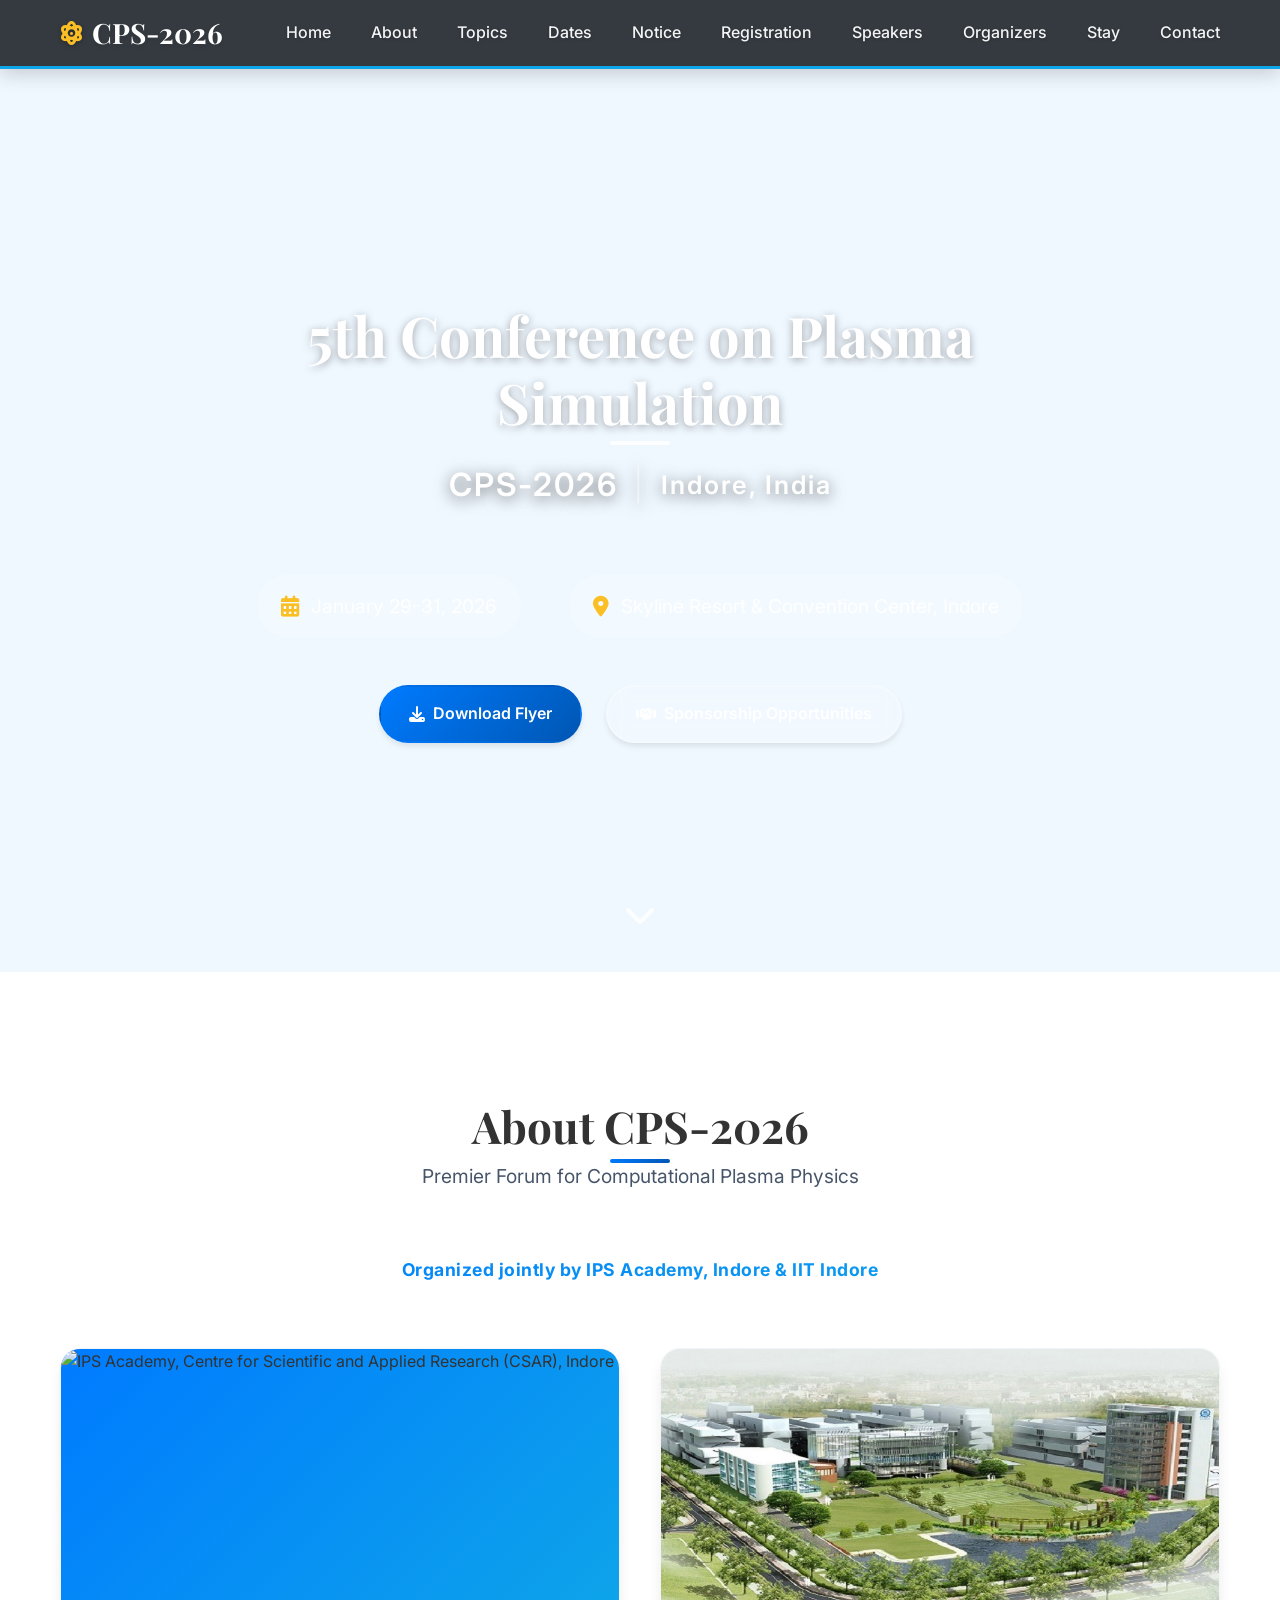
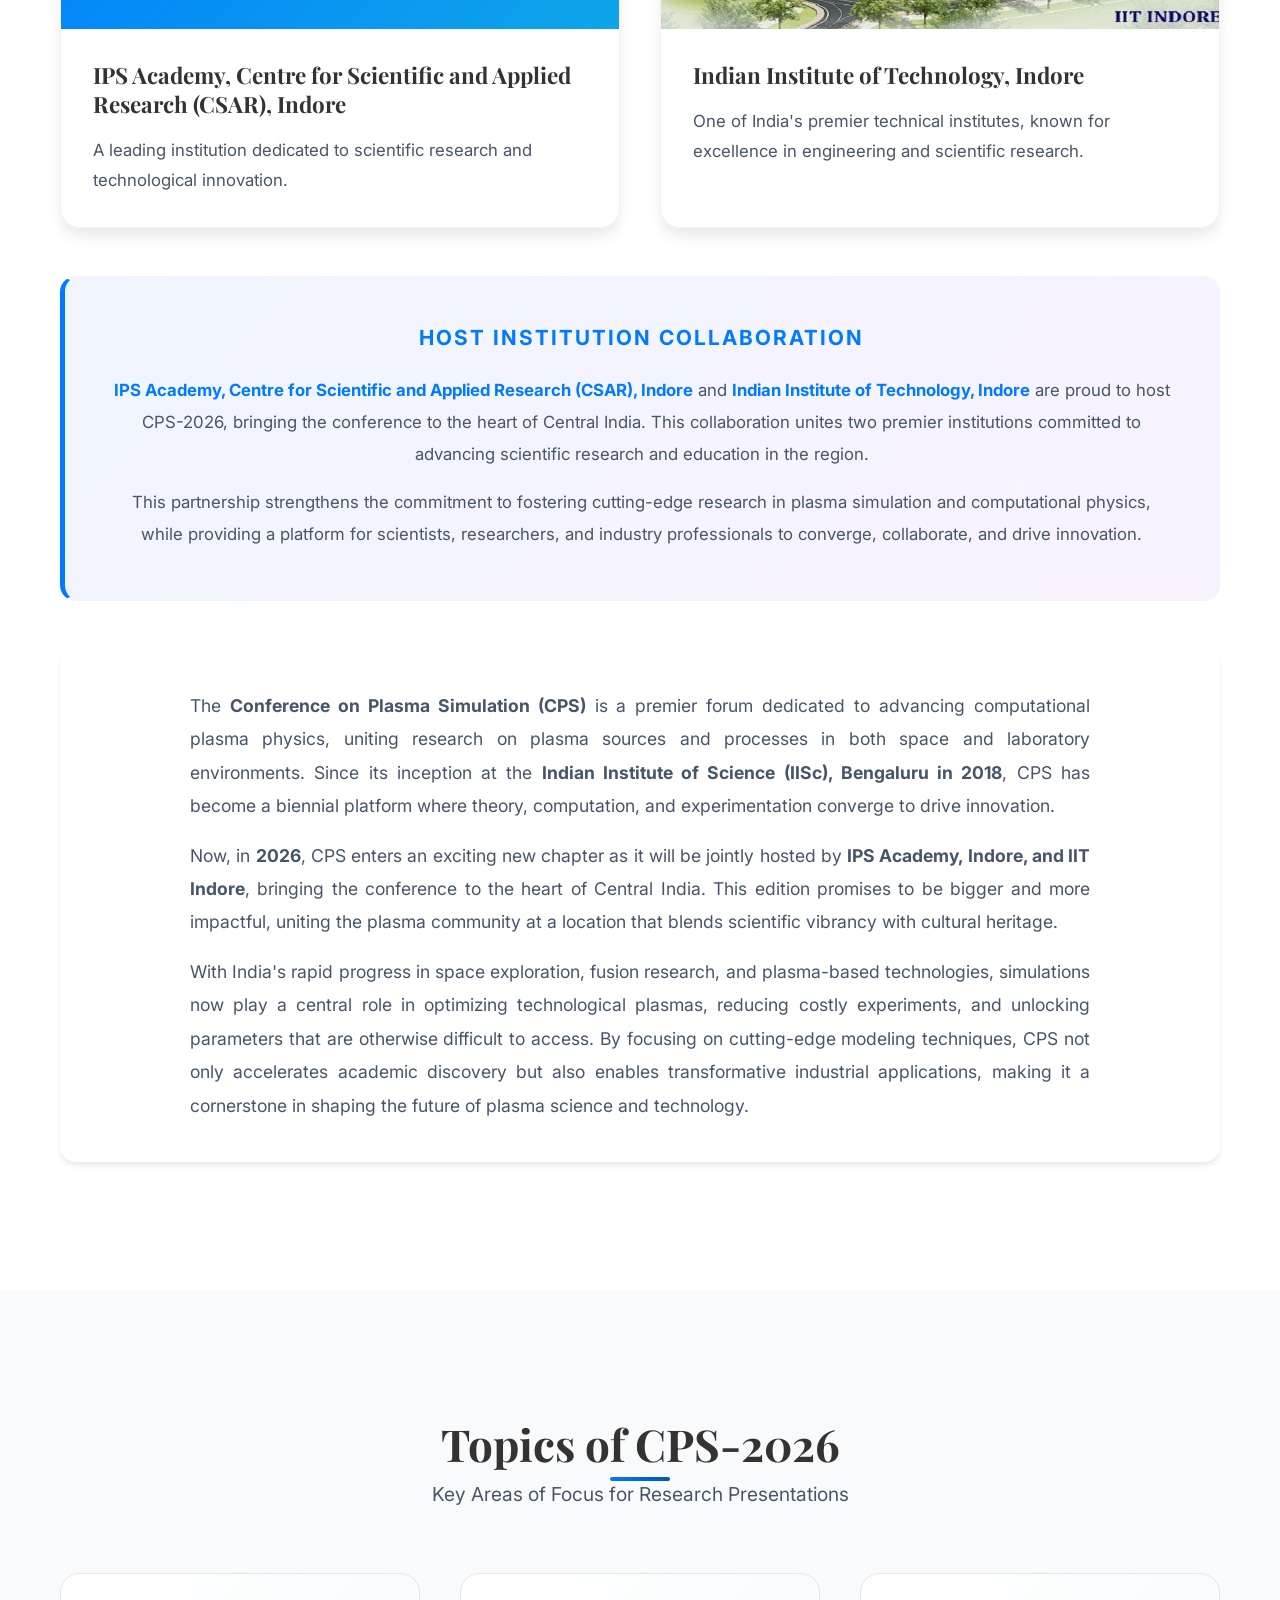
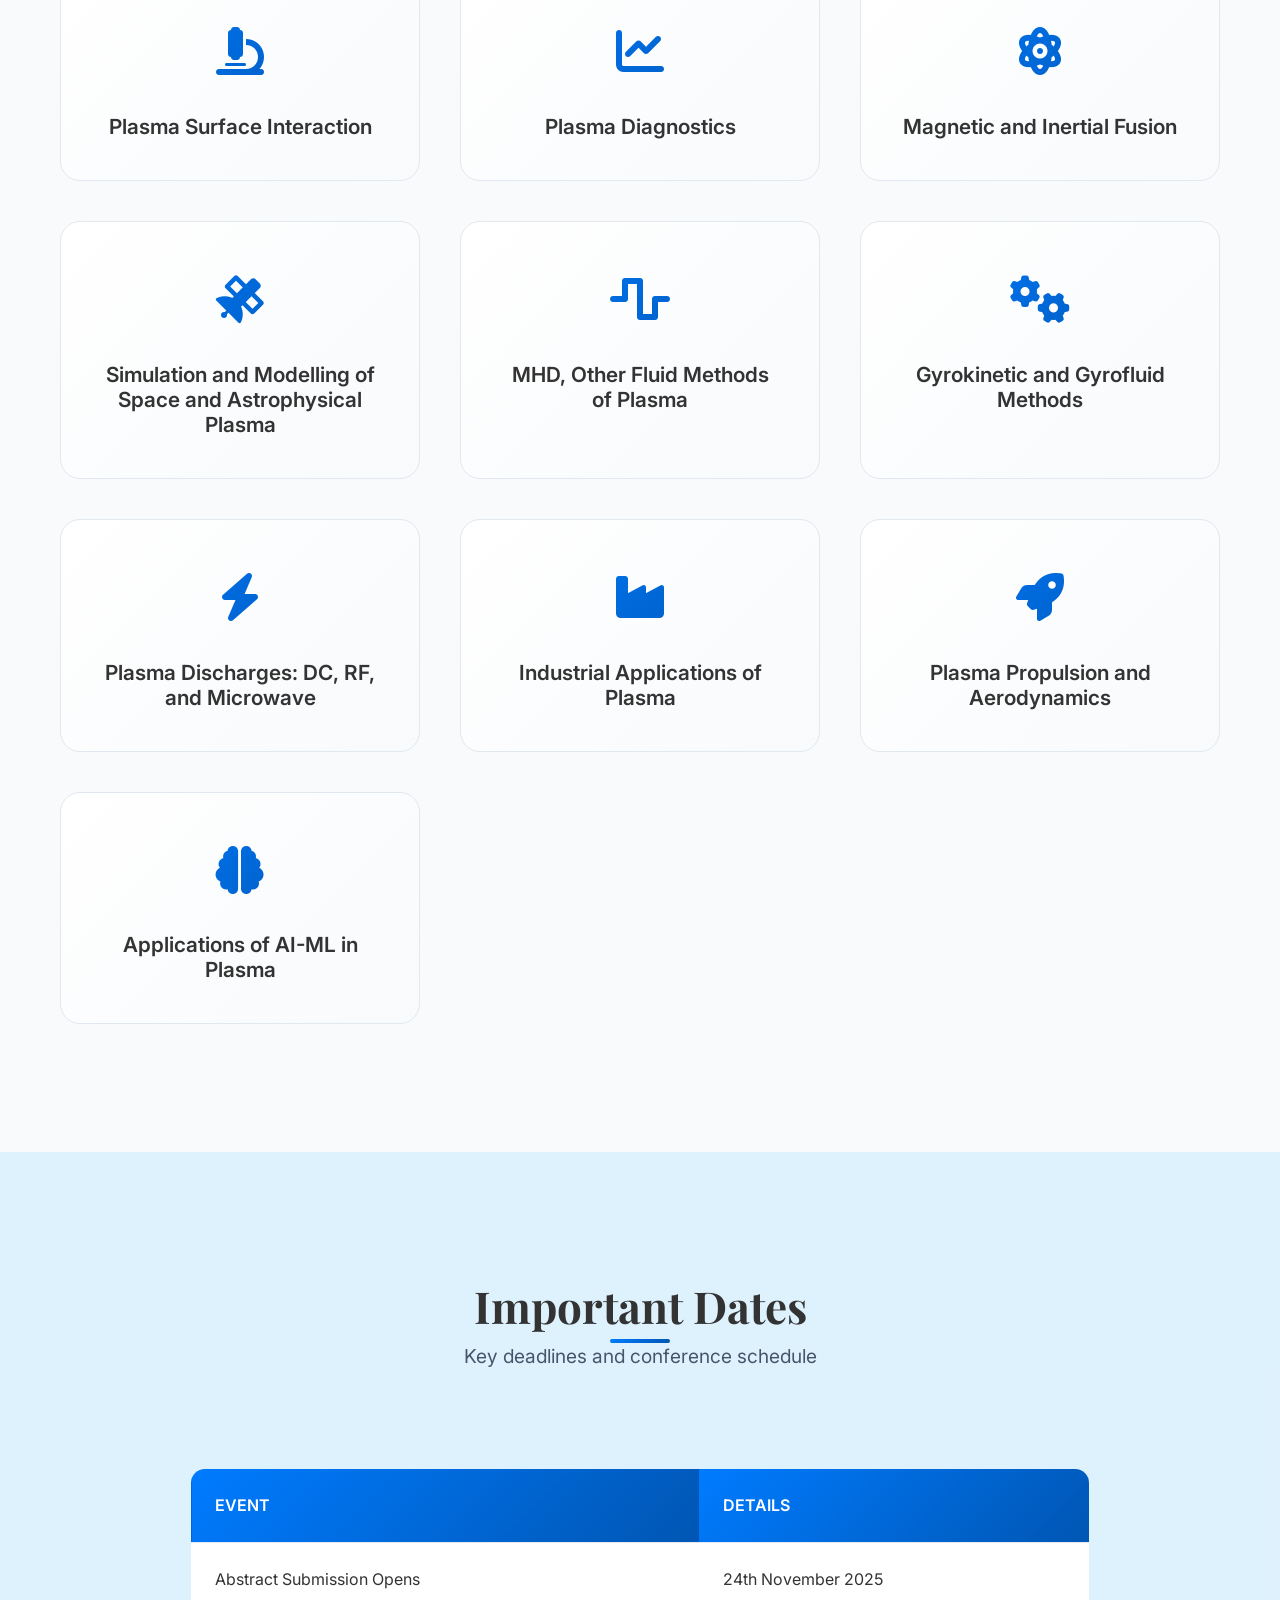
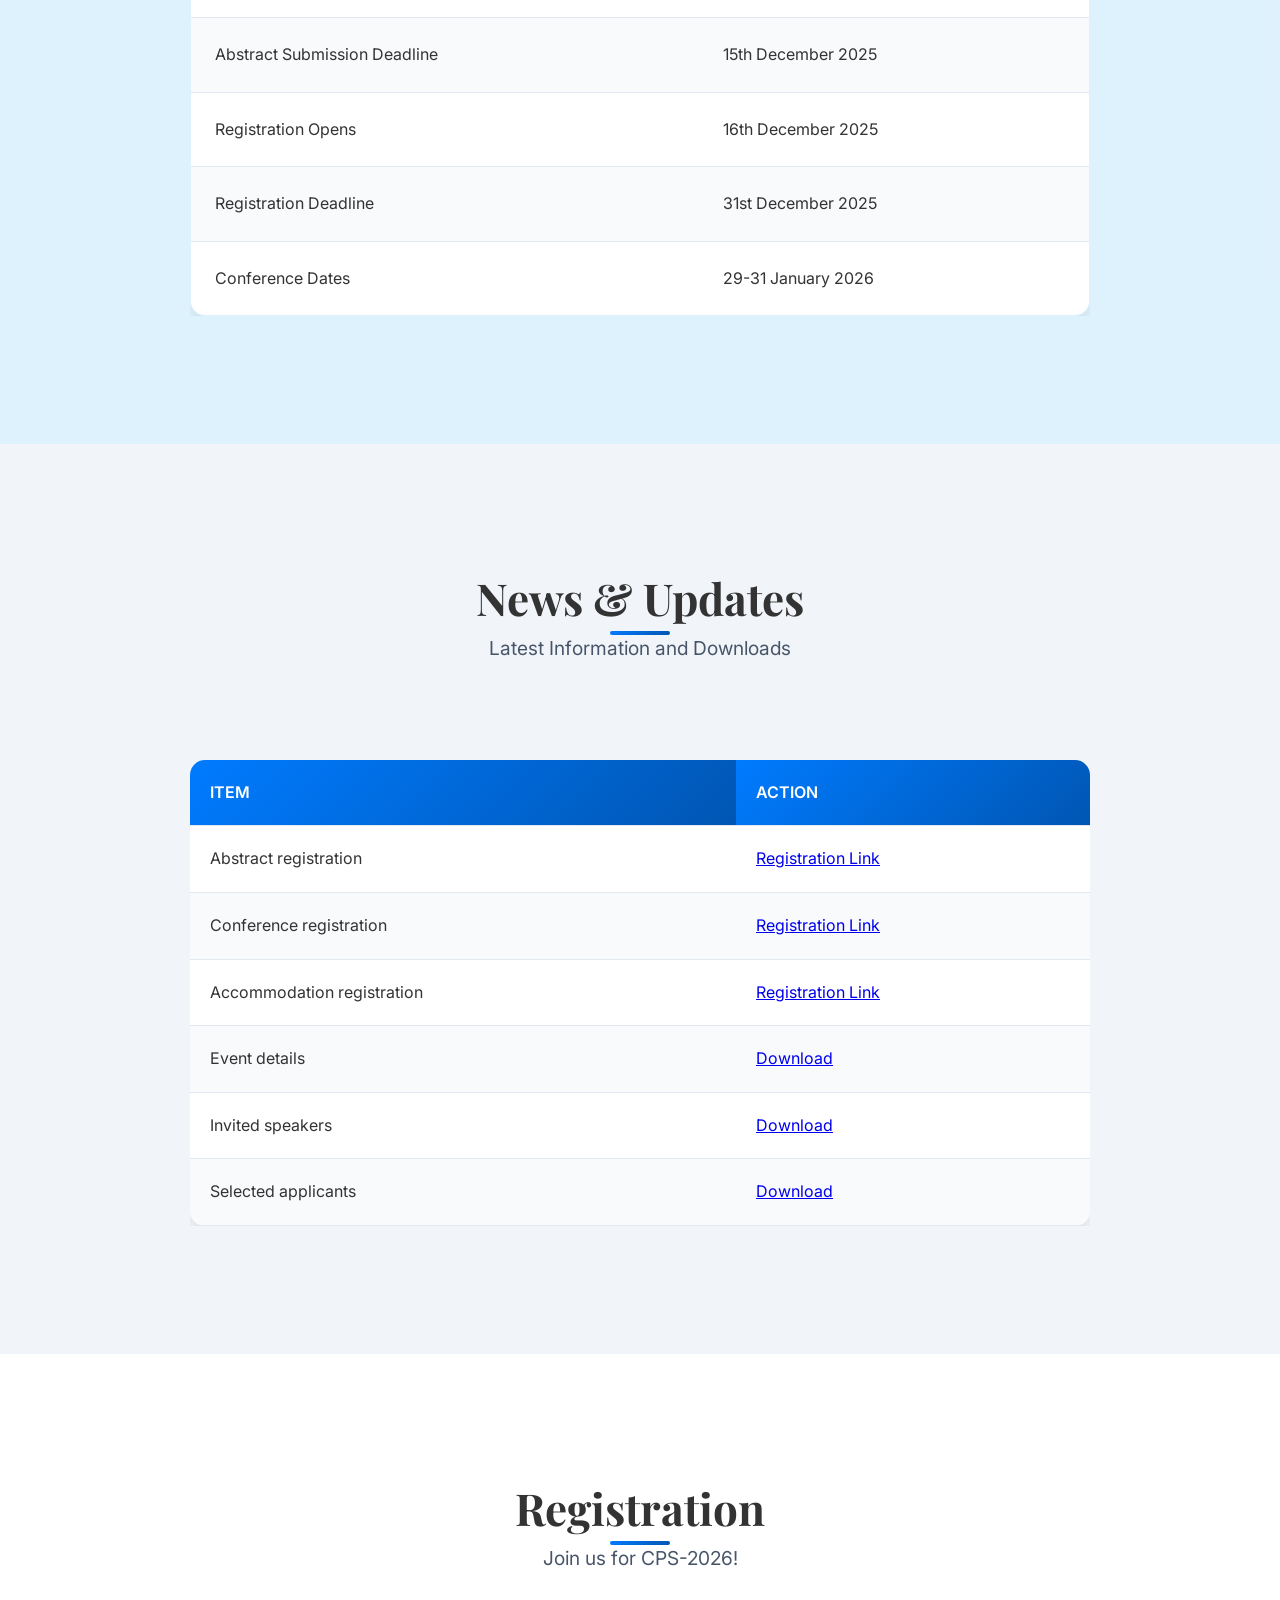
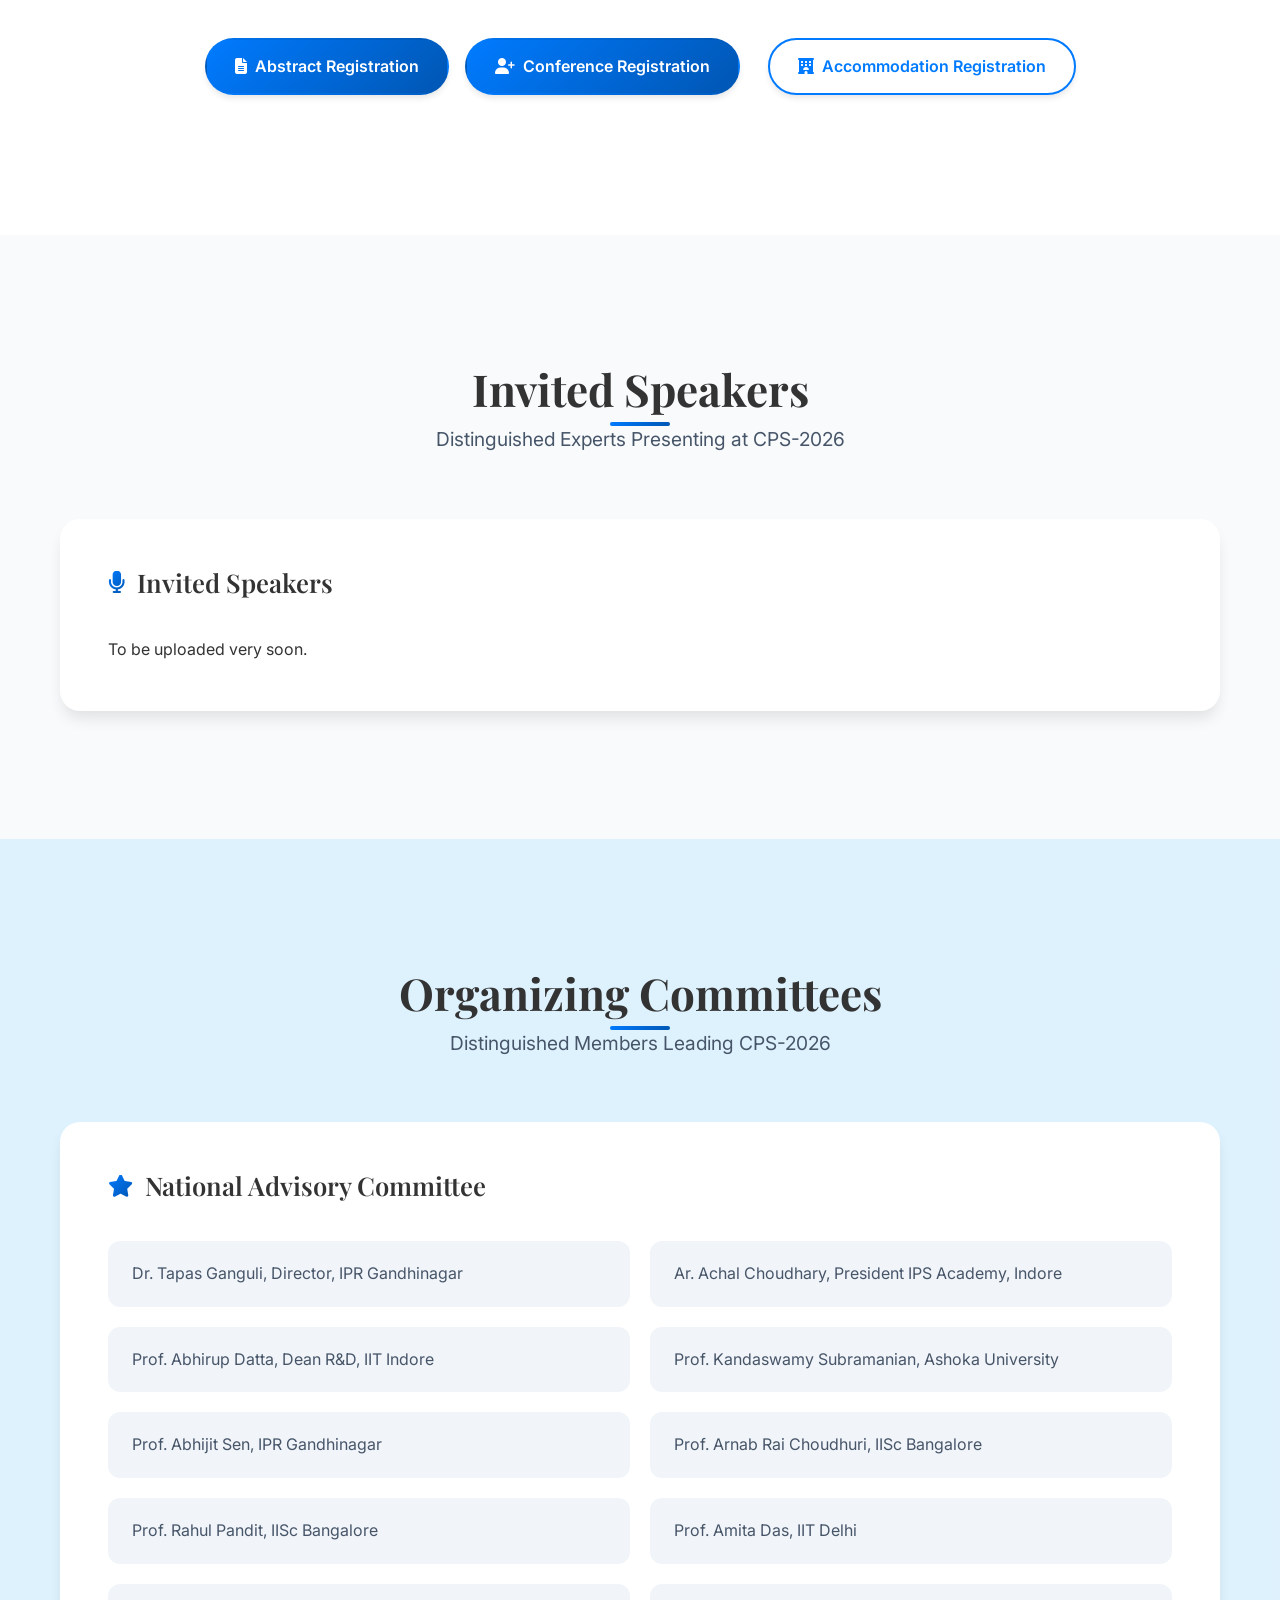
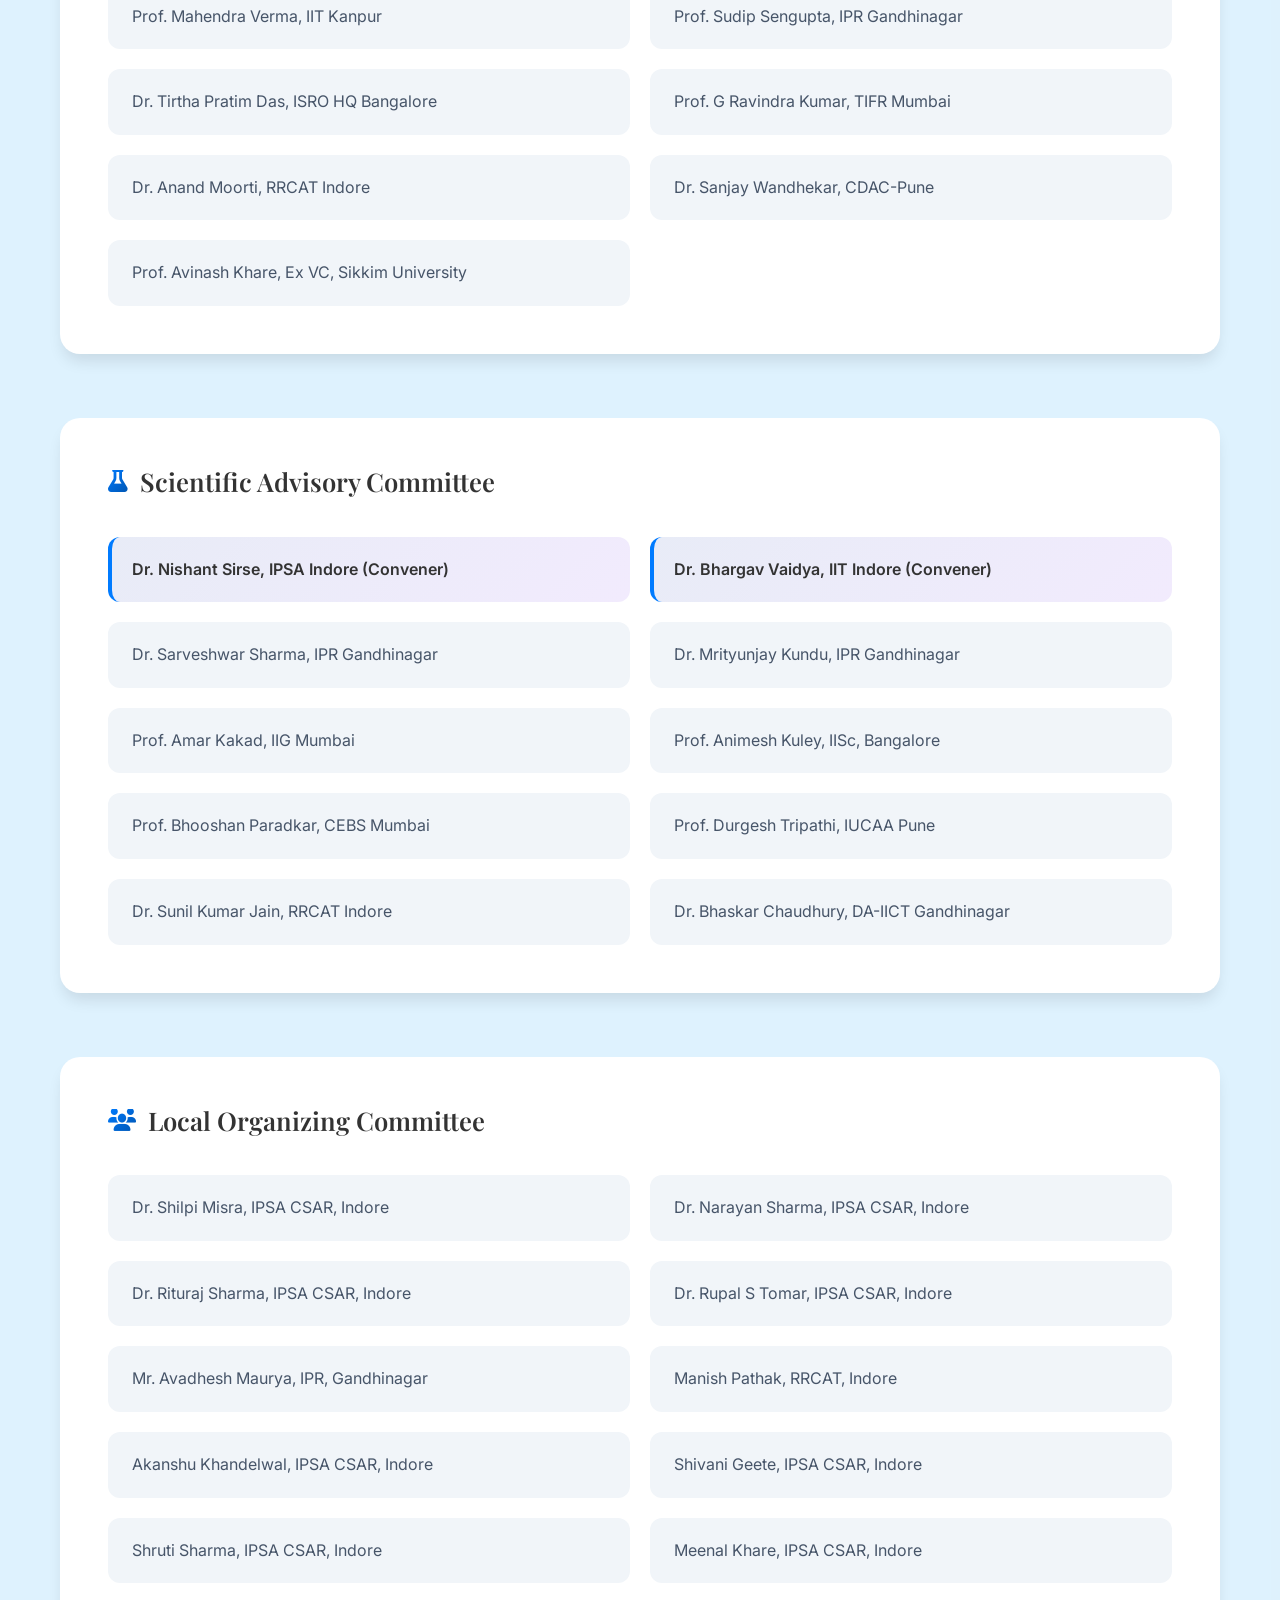
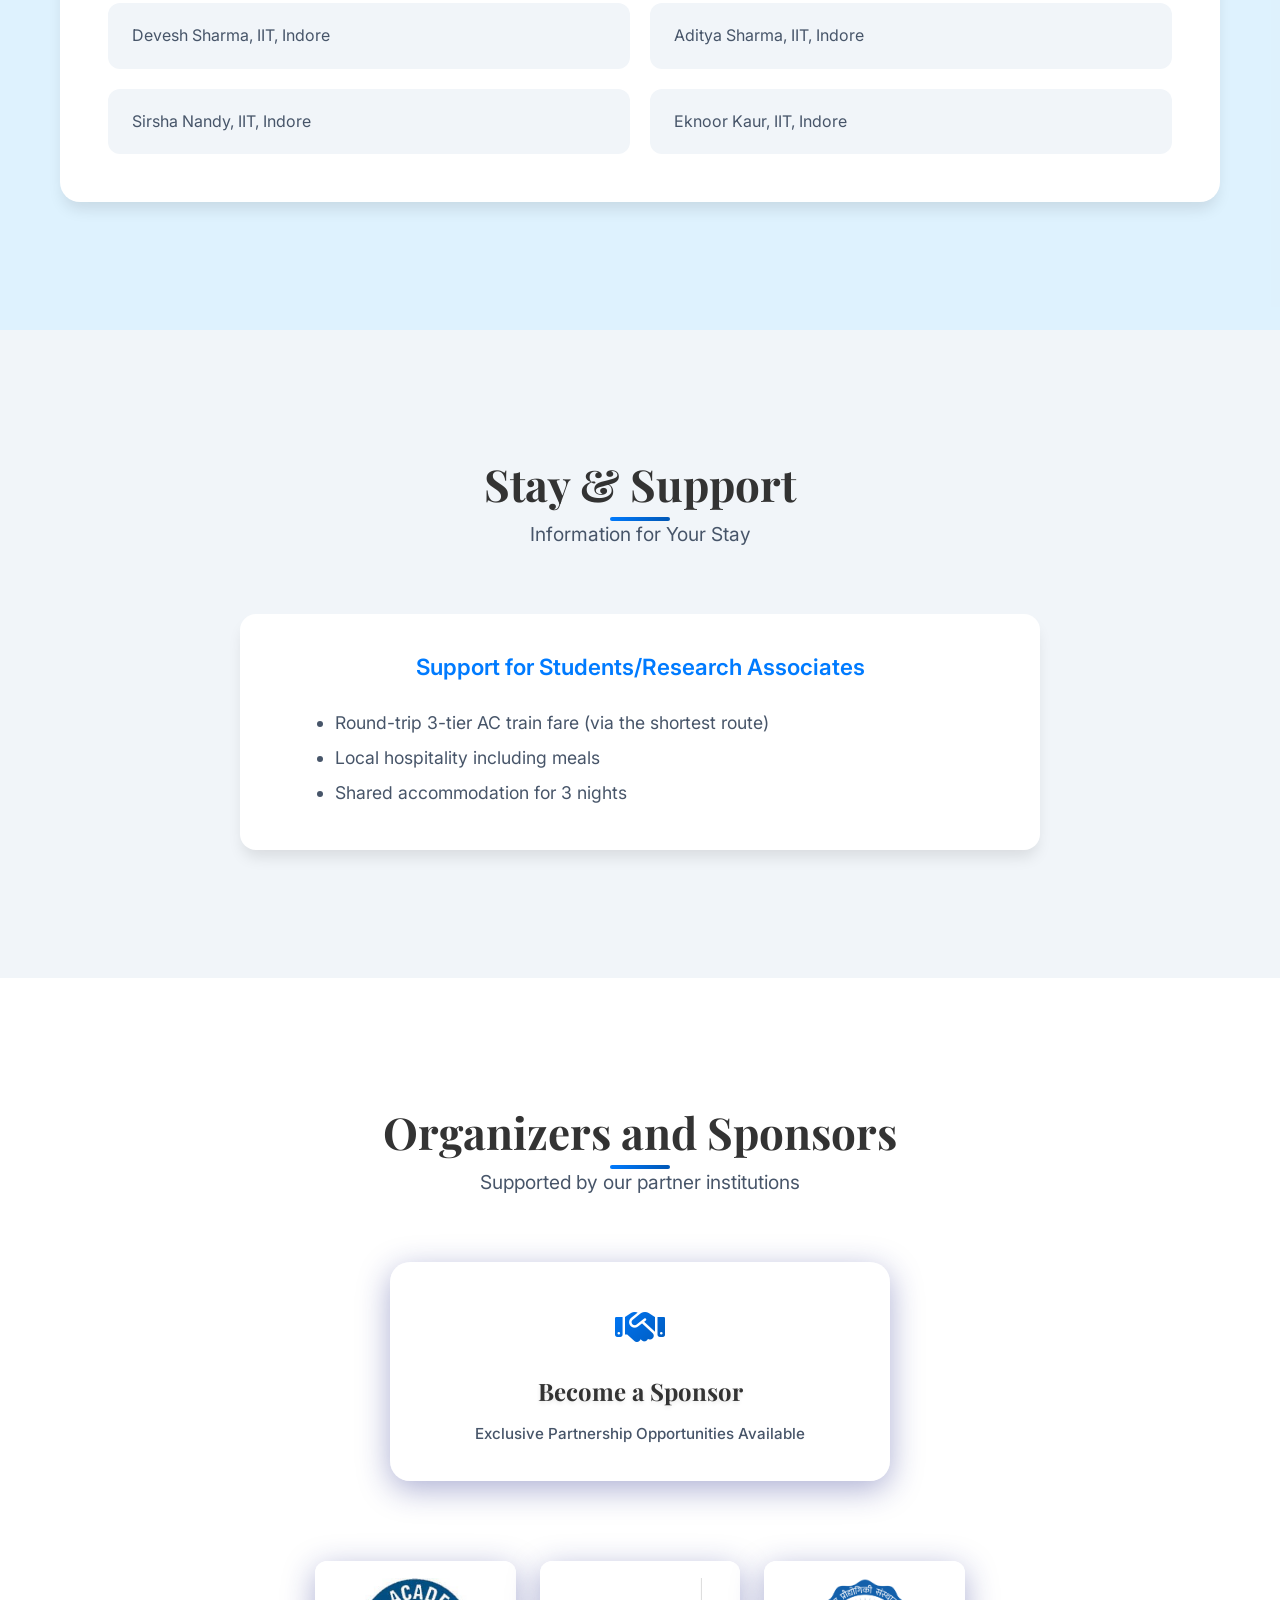
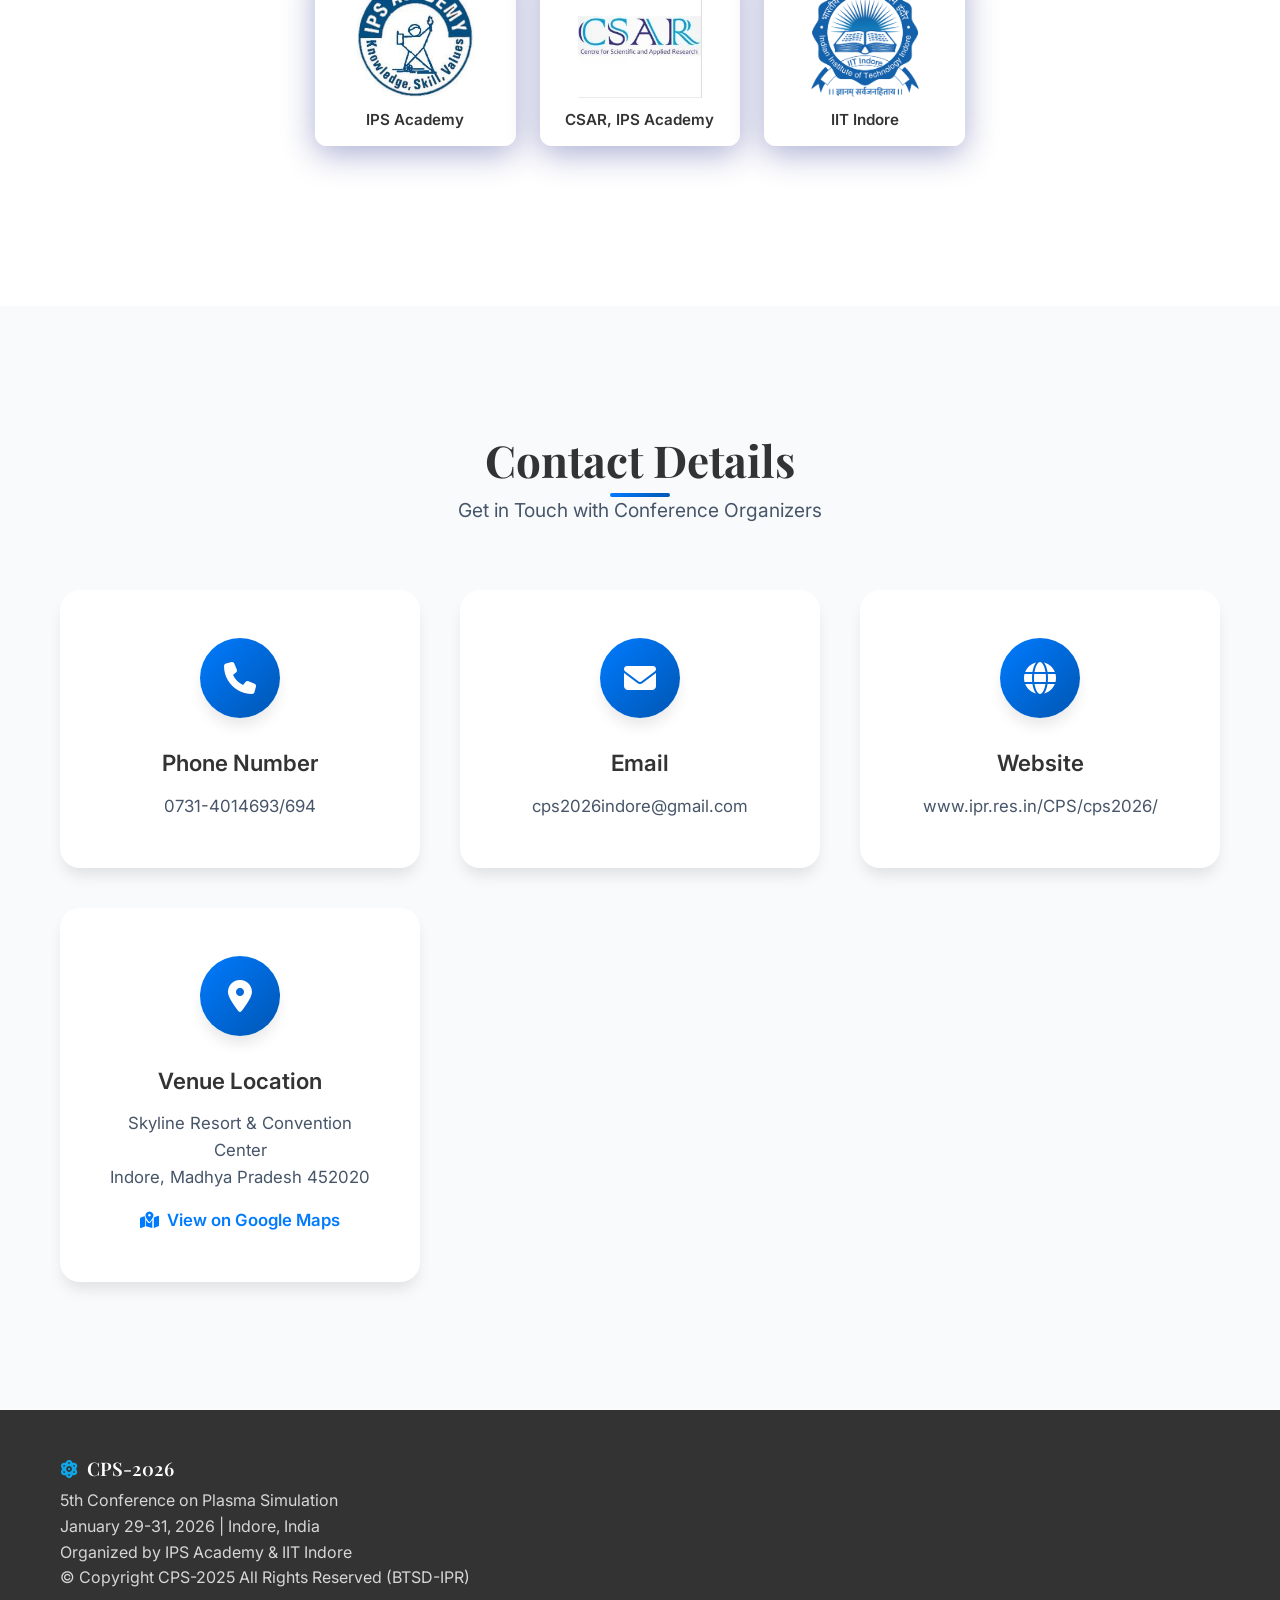
==== commit bcb194c6: "Add files via upload" ====
--- a/index.html
+++ b/index.html
@@ -16,19 +16,19 @@
         "@context": "https://schema.org",
         "@type": "Event",
         "name": "5th Conference on Plasma Simulation - CPS 2026",
-        "startDate": "2026-01-21",
-        "endDate": "2026-01-23",
+        "startDate": "2026-01-29",
+        "endDate": "2026-01-31",
         "eventAttendanceMode": "https://schema.org/OfflineEventAttendanceMode",
         "eventStatus": "https://schema.org/EventScheduled",
         "location": {
             "@type": "Place",
-            "name": "IPS Academy & IIT Indore",
+            "name": "Skyline Resort & Convention Center",
             "address": {
                 "@type": "PostalAddress",
-                "streetAddress": "IPS Academy, Centre for Scientific and Applied Research",
+                "streetAddress": "Skyline Resort & Convention Center",
                 "addressLocality": "Indore",
                 "addressRegion": "Madhya Pradesh",
-                "postalCode": "452012",
+                "postalCode": "452020",
                 "addressCountry": "IN"
             }
         },
@@ -572,10 +572,6 @@
             animation: pulse 1.5s ease-in-out infinite;
         }
 
-
-
-
-
         /* Navigation */
         .navbar {
             position: fixed;
@@ -765,10 +761,38 @@
         }
 
         .hero-subtitle {
-            color: white !important; /* Full white for better visibility */
-            margin-top: 1rem;
-            font-size: clamp(1.4rem, 4vw, 2rem); /* Increased font size */
-            text-shadow: 0 2px 10px rgba(0,0,0,0.5); /* Stronger shadow for contrast */
+            color: white !important;
+            margin-top: 1.5rem;
+            font-size: clamp(1.3rem, 3.5vw, 2rem);
+            text-shadow: 0 3px 15px rgba(0,0,0,0.6);
+            font-weight: 600;
+            letter-spacing: 2px;
+            display: flex;
+            align-items: center;
+            justify-content: center;
+            gap: 1rem;
+            flex-wrap: wrap;
+        }
+
+        .hero-subtitle .conference-id {
+            color: white;
+            font-weight: 600;
+            font-size: clamp(1.3rem, 3.5vw, 2rem);
+            text-shadow: 0 3px 15px rgba(0,0,0,0.6);
+        }
+
+        .hero-subtitle .divider {
+            color: rgba(255, 255, 255, 0.5);
+            font-weight: 300;
+            font-size: clamp(1.3rem, 3.5vw, 2rem);
+        }
+
+        .hero-subtitle .location {
+            display: inline-flex;
+            align-items: center;
+            gap: 0.5rem;
+            font-weight: 600;
+            font-size: clamp(1.1rem, 3vw, 1.6rem);
         }
 
         
@@ -1918,7 +1942,9 @@
         /* Glassmorphism Design for Organizers and Sponsors Section */
         .org-sponsors-grid {
             display: grid;
-            grid-template-columns: repeat(auto-fit, minmax(200px, 1fr));
+            grid-template-columns: repeat(3, 1fr);
+            max-width: 650px;
+            margin: 0 auto;
             gap: 1.5rem;
             padding: 2rem 0;
         }
@@ -1928,9 +1954,9 @@
             backdrop-filter: blur(10px);
             -webkit-backdrop-filter: blur(10px);
             border: 1px solid rgba(255, 255, 255, 0.2);
-            border-radius: 15px;
+            border-radius: 12px;
             box-shadow: 0 8px 32px 0 rgba(31, 38, 135, 0.37);
-            padding: 1.5rem;
+            padding: 1rem;
             transition: all 0.3s ease;
             overflow: hidden;
             text-align: center;
@@ -1952,10 +1978,12 @@
 
         .org-logo {
             max-width: 100%;
+            max-height: 120px;
             height: auto;
             border-radius: 8px;
-            margin-bottom: 1rem;
+            margin-bottom: 0.75rem;
             transition: transform 0.3s ease;
+            object-fit: contain;
         }
 
         .org-card:hover .org-logo {
@@ -1963,12 +1991,12 @@
         }
 
         .org-name {
-            font-size: 1.1rem;
+            font-size: 0.95rem;
             font-weight: 600;
             color: var(--text-primary);
             margin: 0;
             text-align: center;
-            line-height: 1.4;
+            line-height: 1.3;
         }
 
         /* Fallback for browsers that don't support backdrop-filter */
@@ -2238,16 +2266,22 @@
         <div class="container hero-content">
             <div class="section-header">
                 <h1 class="section-title">5th Conference on Plasma Simulation</h1>
-                <p class="section-subtitle hero-subtitle">CPS 2026</p>
+                <p class="section-subtitle hero-subtitle">
+                    <span class="conference-id">CPS-2026</span>
+                    <span class="divider">|</span>
+                    <span class="location">
+                        Indore, India
+                    </span>
+                </p>
             </div>
             <div class="hero-details">
                 <div class="detail-item">
                     <i class="fas fa-calendar-alt"></i>
-                    <span>January 21-23, 2026</span>
+                    <span>January 29-31, 2026</span>
                 </div>
                 <div class="detail-item">
                     <i class="fas fa-map-marker-alt"></i>
-                    <span>IPS Academy, Indore & IIT Indore</span>
+                    <span>Skyline Resort & Convention Center, Indore</span>
                 </div>
             </div>
             <div class="hero-buttons">
@@ -2270,7 +2304,7 @@
             <div class="section-header">
                 <h2 class="section-title">About CPS‑2026</h2>
                 <div class="section-subtitle">Premier Forum for Computational Plasma Physics</div>
-                <div class="section-subtitle" style="margin-top: 0.5rem; font-size: 1rem; color: var(--text-muted);">Organized jointly by IPS Academy, Indore & IIT Indore</div>
+                <div class="section-subtitle" style="margin-top: 0.5rem; font-size: 1.1rem; background: linear-gradient(135deg, #007bff 0%, #0ea5e9 100%); -webkit-background-clip: text; -webkit-text-fill-color: transparent; background-clip: text; font-weight: 700; letter-spacing: 0.5px;">Organized jointly by IPS Academy, Indore & IIT Indore</div>
             </div>
 
             <!-- Host Institutions Cards Section -->
@@ -2394,15 +2428,15 @@
                     <tbody>
                         <tr style="background-color: var(--card-color);">
                             <td style="padding: 1.5rem; text-align: left; border-bottom: 1px solid var(--border-color);">Abstract Submission Opens</td>
-                            <td style="padding: 1.5rem; text-align: left; border-bottom: 1px solid var(--border-color);">1st November 2025</td>
+                            <td style="padding: 1.5rem; text-align: left; border-bottom: 1px solid var(--border-color);">24th November 2025</td>
                         </tr>
                         <tr style="background-color: var(--surface-color);">
                             <td style="padding: 1.5rem; text-align: left; border-bottom: 1px solid var(--border-color);">Abstract Submission Deadline</td>
-                            <td style="padding: 1.5rem; text-align: left; border-bottom: 1px solid var(--border-color);">30th November 2025</td>
+                            <td style="padding: 1.5rem; text-align: left; border-bottom: 1px solid var(--border-color);">15th December 2025</td>
                         </tr>
                         <tr style="background-color: var(--card-color);">
                             <td style="padding: 1.5rem; text-align: left; border-bottom: 1px solid var(--border-color);">Registration Opens</td>
-                            <td style="padding: 1.5rem; text-align: left; border-bottom: 1px solid var(--border-color);">1st December 2025</td>
+                            <td style="padding: 1.5rem; text-align: left; border-bottom: 1px solid var(--border-color);">16th December 2025</td>
                         </tr>
                         <tr style="background-color: var(--surface-color);">
                             <td style="padding: 1.5rem; text-align: left; border-bottom: 1px solid var(--border-color);">Registration Deadline</td>
@@ -2410,7 +2444,7 @@
                         </tr>
                         <tr style="background-color: var(--card-color);">
                             <td style="padding: 1.5rem; text-align: left; border-bottom: 1px solid var(--border-color);">Conference Dates</td>
-                            <td style="padding: 1.5rem; text-align: left; border-bottom: 1px solid var(--border-color);">January 21-23, 2026</td>
+                            <td style="padding: 1.5rem; text-align: left; border-bottom: 1px solid var(--border-color);">29-31 January 2026</td>
                         </tr>
                     </tbody>
                 </table>
@@ -2542,8 +2576,8 @@
                 <div class="committee-card">
                     <h3><i class="fas fa-star"></i> National Advisory Committee</h3>
                     <div class="committee-members">
+                        <div class="member">Dr. Tapas Ganguli, Director, IPR Gandhinagar</div>
                         <div class="member">Ar. Achal Choudhary, President IPS Academy, Indore</div>
-                        <div class="member">Dr. Tapas Ganguli, Director, IPR Gandhinagar</div>
                         <div class="member">Prof. Abhirup Datta, Dean R&D, IIT Indore</div>
                         <div class="member">Prof. Kandaswamy Subramanian, Ashoka University</div>
                         <div class="member">Prof. Abhijit Sen, IPR Gandhinagar</div>
@@ -2561,17 +2595,18 @@
                 </div>
 
                 <div class="committee-card">
-                    <h3><i class="fas fa-flask"></i> Scientific Organizing Committee</h3>
+                    <h3><i class="fas fa-flask"></i> Scientific Advisory Committee</h3>
                     <div class="committee-members">
-                        <div class="member highlight">Dr. Nishant Sirse, IPSA Indore (Co-convener)</div>
-                        <div class="member highlight">Dr. Bhargav Vaidya, IIT Indore (Co-convener)</div>
-                        <div class="member highlight">Dr. Sarveshwar Sharma, IPR Gandhinagar (Convener)</div>
+                        <div class="member highlight">Dr. Nishant Sirse, IPSA Indore (Convener)</div>
+                        <div class="member highlight">Dr. Bhargav Vaidya, IIT Indore (Convener)</div>
+                        <div class="member">Dr. Sarveshwar Sharma, IPR Gandhinagar</div>
                         <div class="member">Dr. Mrityunjay Kundu, IPR Gandhinagar</div>
                         <div class="member">Prof. Amar Kakad, IIG Mumbai</div>
                         <div class="member">Prof. Animesh Kuley, IISc, Bangalore</div>
                         <div class="member">Prof. Bhooshan Paradkar, CEBS Mumbai</div>
                         <div class="member">Prof. Durgesh Tripathi, IUCAA Pune</div>
                         <div class="member">Dr. Sunil Kumar Jain, RRCAT Indore</div>
+                        <div class="member">Dr. Bhaskar Chaudhury, DA-IICT Gandhinagar</div>
                     </div>
                 </div>
 
@@ -2584,9 +2619,9 @@
                         <div class="member">Dr. Rupal S Tomar, IPSA CSAR, Indore</div>
                         <div class="member">Mr. Avadhesh Maurya, IPR, Gandhinagar</div>
                         <div class="member">Manish Pathak, RRCAT, Indore</div>
-                        <div class="member">Shruti Sharma, IPSA CSAR, Indore</div>
                         <div class="member">Akanshu Khandelwal, IPSA CSAR, Indore</div>
                         <div class="member">Shivani Geete, IPSA CSAR, Indore</div>
+                        <div class="member">Shruti Sharma, IPSA CSAR, Indore</div>
                         <div class="member">Meenal Khare, IPSA CSAR, Indore</div>
                         <div class="member">Devesh Sharma, IIT, Indore</div>
                         <div class="member">Aditya Sharma, IIT, Indore</div>
@@ -2673,34 +2708,6 @@
                                         height="160"
                                     >
                                     <figcaption class="org-name">IIT Indore</figcaption>
-                                </figure>
-                            </article>
-
-                            <article class="org-card" role="listitem" aria-label="Institute for Plasma Research">
-                                <figure class="org-figure">
-                                    <img
-                                        class="org-logo"
-                                        src="ref_image/logo/ipr.png"
-                                        alt="Institute for Plasma Research (IPR)"
-                                        loading="lazy"
-                                        width="240"
-                                        height="160"
-                                    >
-                                    <figcaption class="org-name">Institute for Plasma Research</figcaption>
-                                </figure>
-                            </article>
-
-                            <article class="org-card" role="listitem" aria-label="BRNS">
-                                <figure class="org-figure">
-                                    <img
-                                        class="org-logo"
-                                        src="ref_image/logo/BRNS_logo.png"
-                                        alt="Board of Research in Nuclear Sciences (BRNS)"
-                                        loading="lazy"
-                                        width="240"
-                                        height="160"
-                                    >
-                                    <figcaption class="org-name">BRNS</figcaption>
                                 </figure>
                             </article>
             </div>
@@ -2740,9 +2747,14 @@
                     <div class="contact-icon">
                         <i class="fas fa-map-marker-alt"></i>
                     </div>
-                    <h3>Venue Locations</h3>
-                    <p>IPS Academy, Centre for Scientific and Applied Research, Indore<br>
-                    Indian Institute of Technology, Indore</p>
+                    <h3>Venue Location</h3>
+                    <p>Skyline Resort & Convention Center<br>
+                    Indore, Madhya Pradesh 452020</p>
+                    <p style="margin-top: 1rem;">
+                        <a href="https://maps.app.goo.gl/X5DtK4LhJieU8J6w6" target="_blank" rel="noopener noreferrer" style="color: var(--primary-color); text-decoration: none; font-weight: 600; display: inline-flex; align-items: center; gap: 0.5rem;">
+                            <i class="fas fa-map-marked-alt"></i> View on Google Maps
+                        </a>
+                    </p>
                 </div>
             </div>
         </div>
@@ -2755,14 +2767,14 @@
                 <div class="footer-left">
                     <h3><i class="fas fa-atom"></i> CPS-2026</h3>
                     <p>5th Conference on Plasma Simulation</p>
-                    <p>January 21-23, 2026 | Indore, India</p>
+                    <p>January 29-31, 2026 | Indore, India</p>
                     <p>Organized by IPS Academy & IIT Indore</p>
                     <p>© Copyright CPS-2025 All Rights Reserved (BTSD-IPR)</p>
                 </div>
                 <div class="mobile-footer-header">
                     <h3><i class="fas fa-atom"></i> CPS-2026</h3>
                     <p>5th Conference on Plasma Simulation</p>
-                    <p>January 21-23, 2026 | Indore, India</p>
+                    <p>January 29-31, 2026 | Indore, India</p>
                     <p>Organized by IPS Academy & IIT Indore</p>
                     <p>© Copyright CPS-2025 All Rights Reserved (BTSD-IPR)</p>
                 </div>
@@ -2937,7 +2949,7 @@
         // Slow down hero video playback
         const heroVideo = document.querySelector('.hero-video');
         if (heroVideo) {
-            heroVideo.playbackRate = 0.75; // 75% speed - subtle slow motion for optimal user engagement
+            heroVideo.playbackRate = 0.5; // 50% speed - slower dramatic effect
         }
     </script>
 
